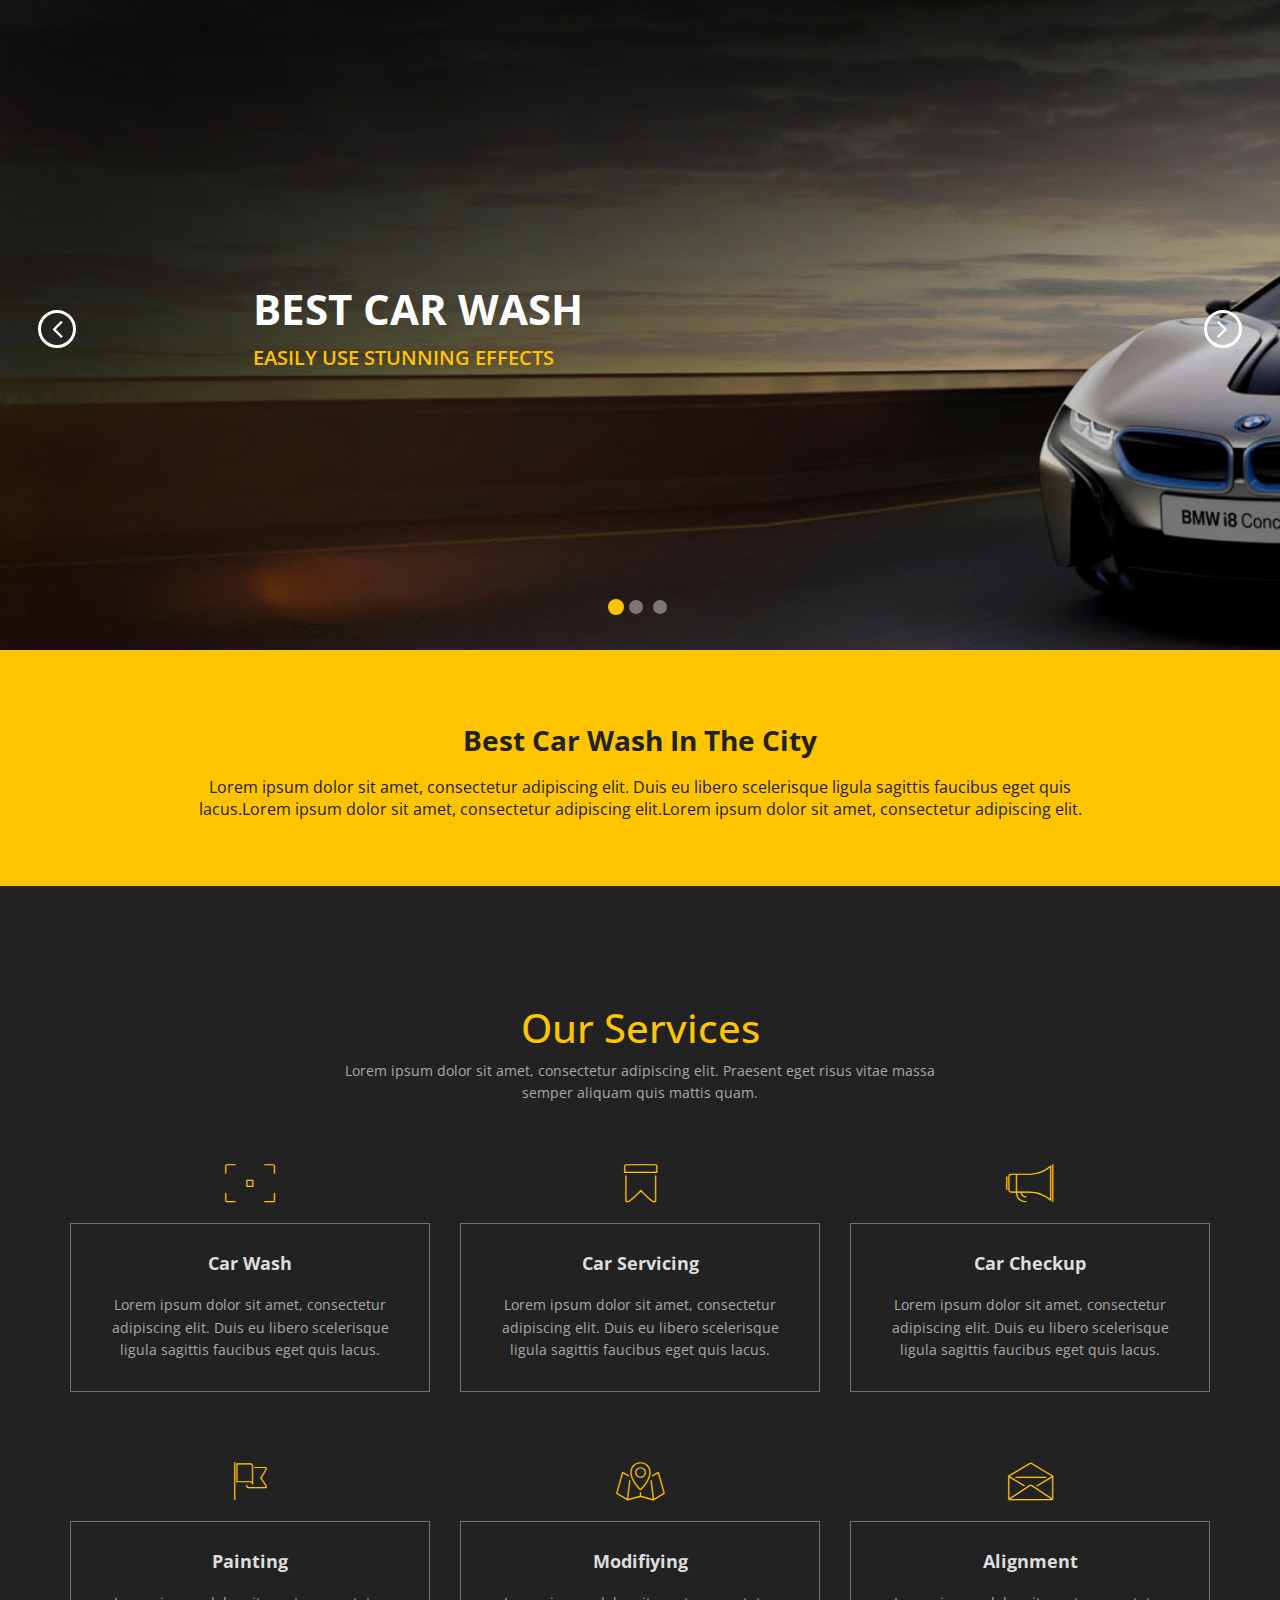
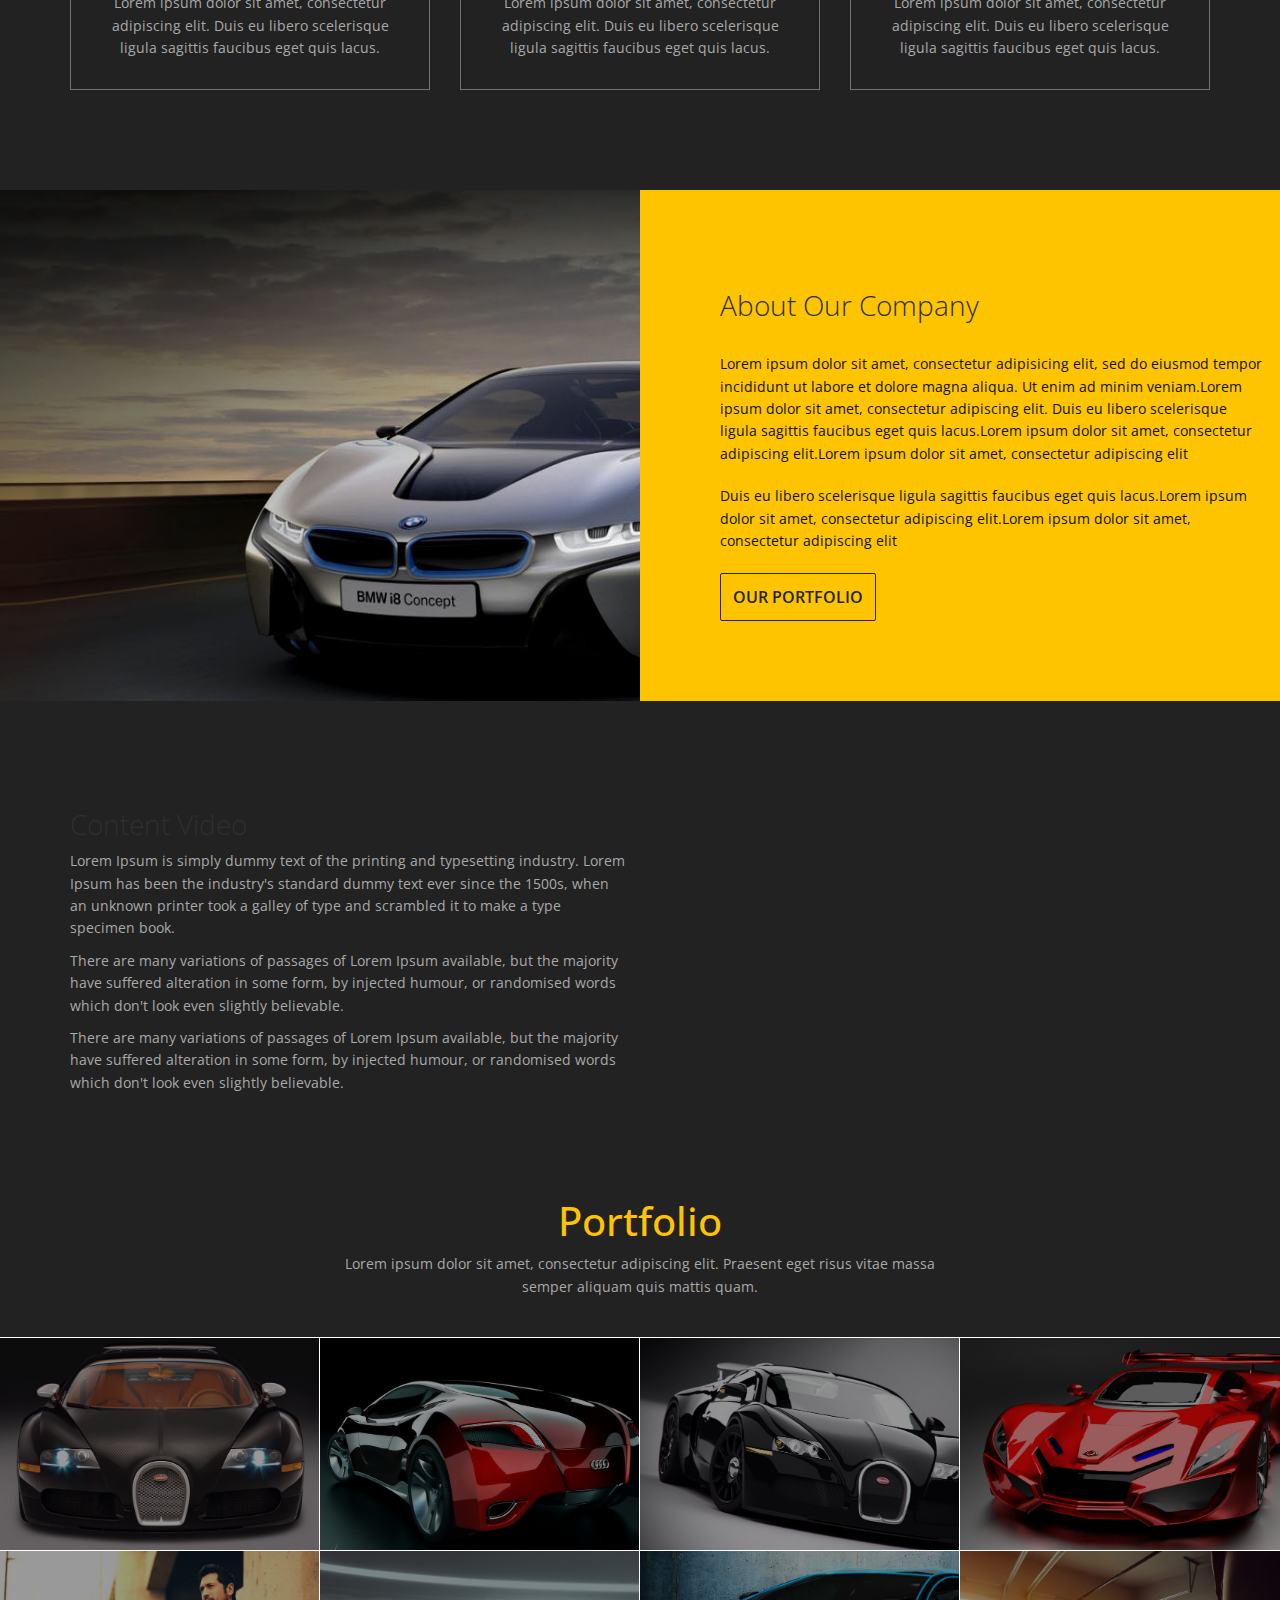
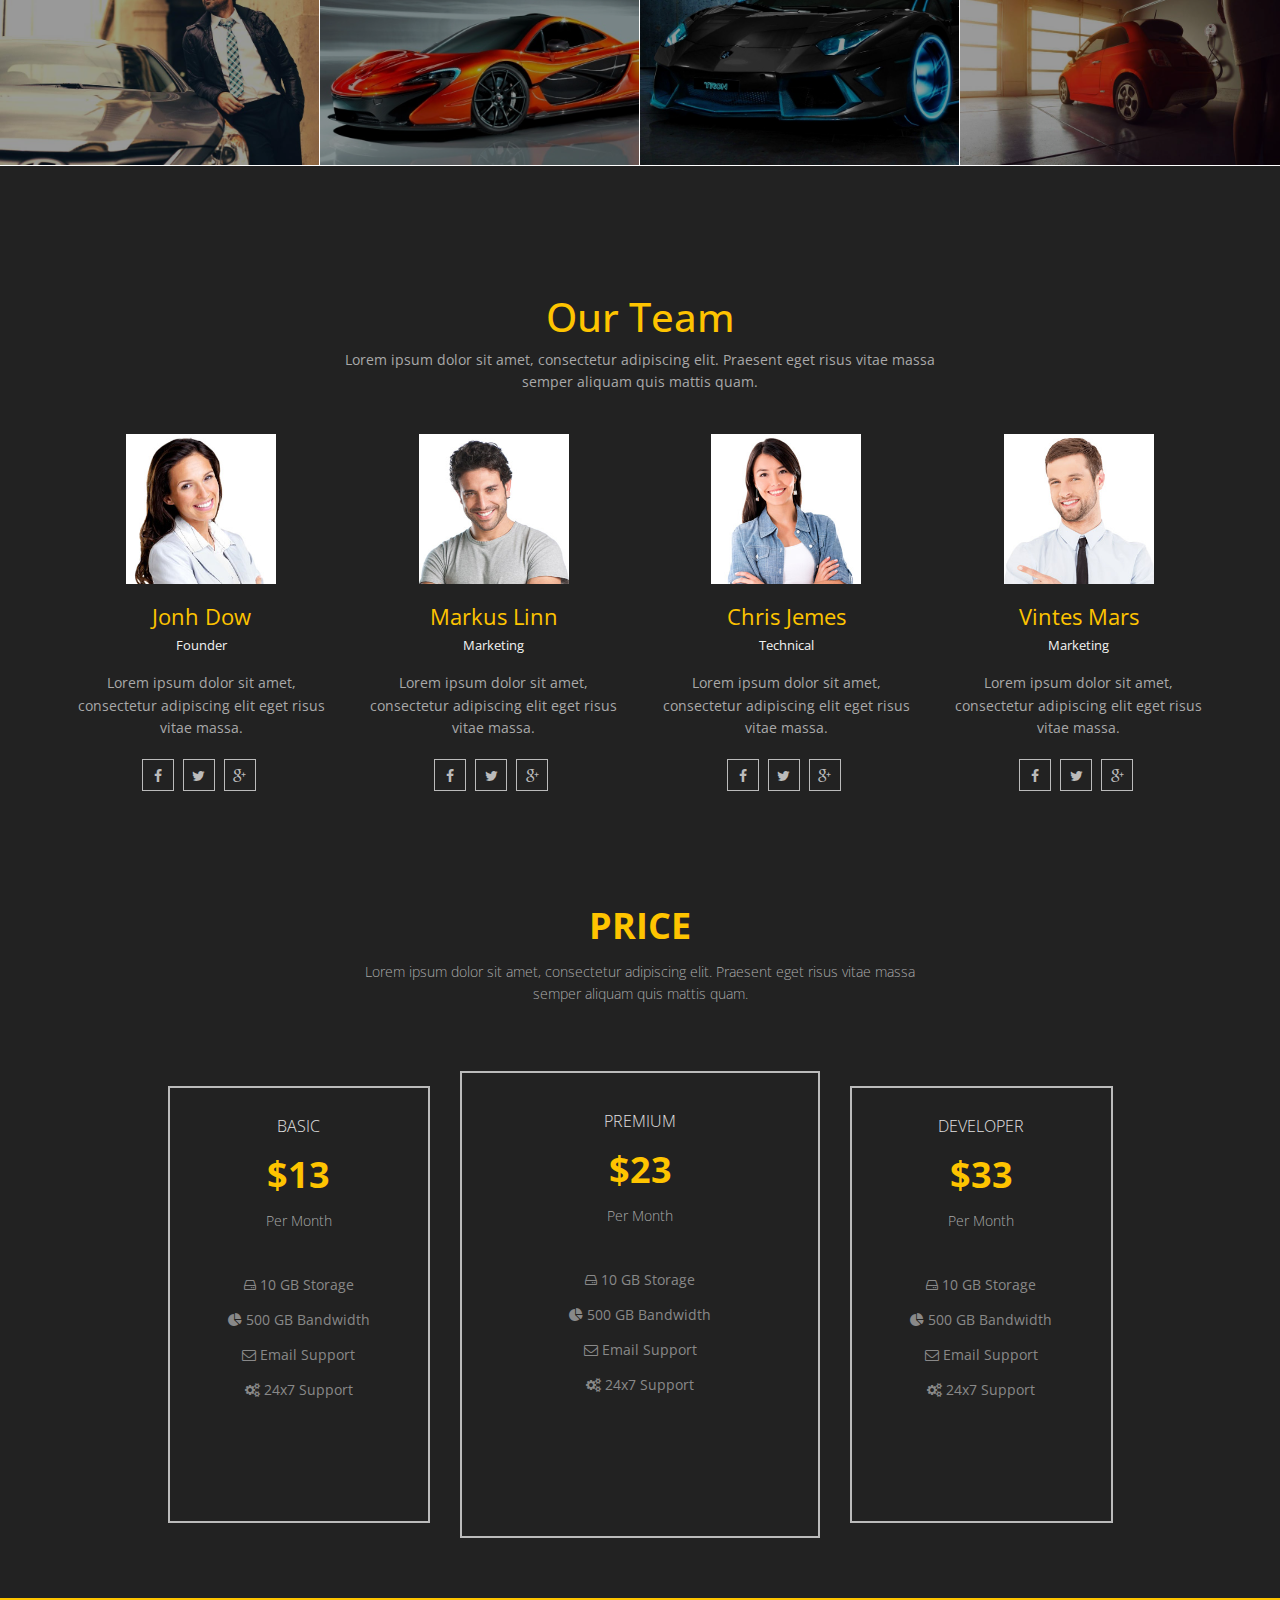
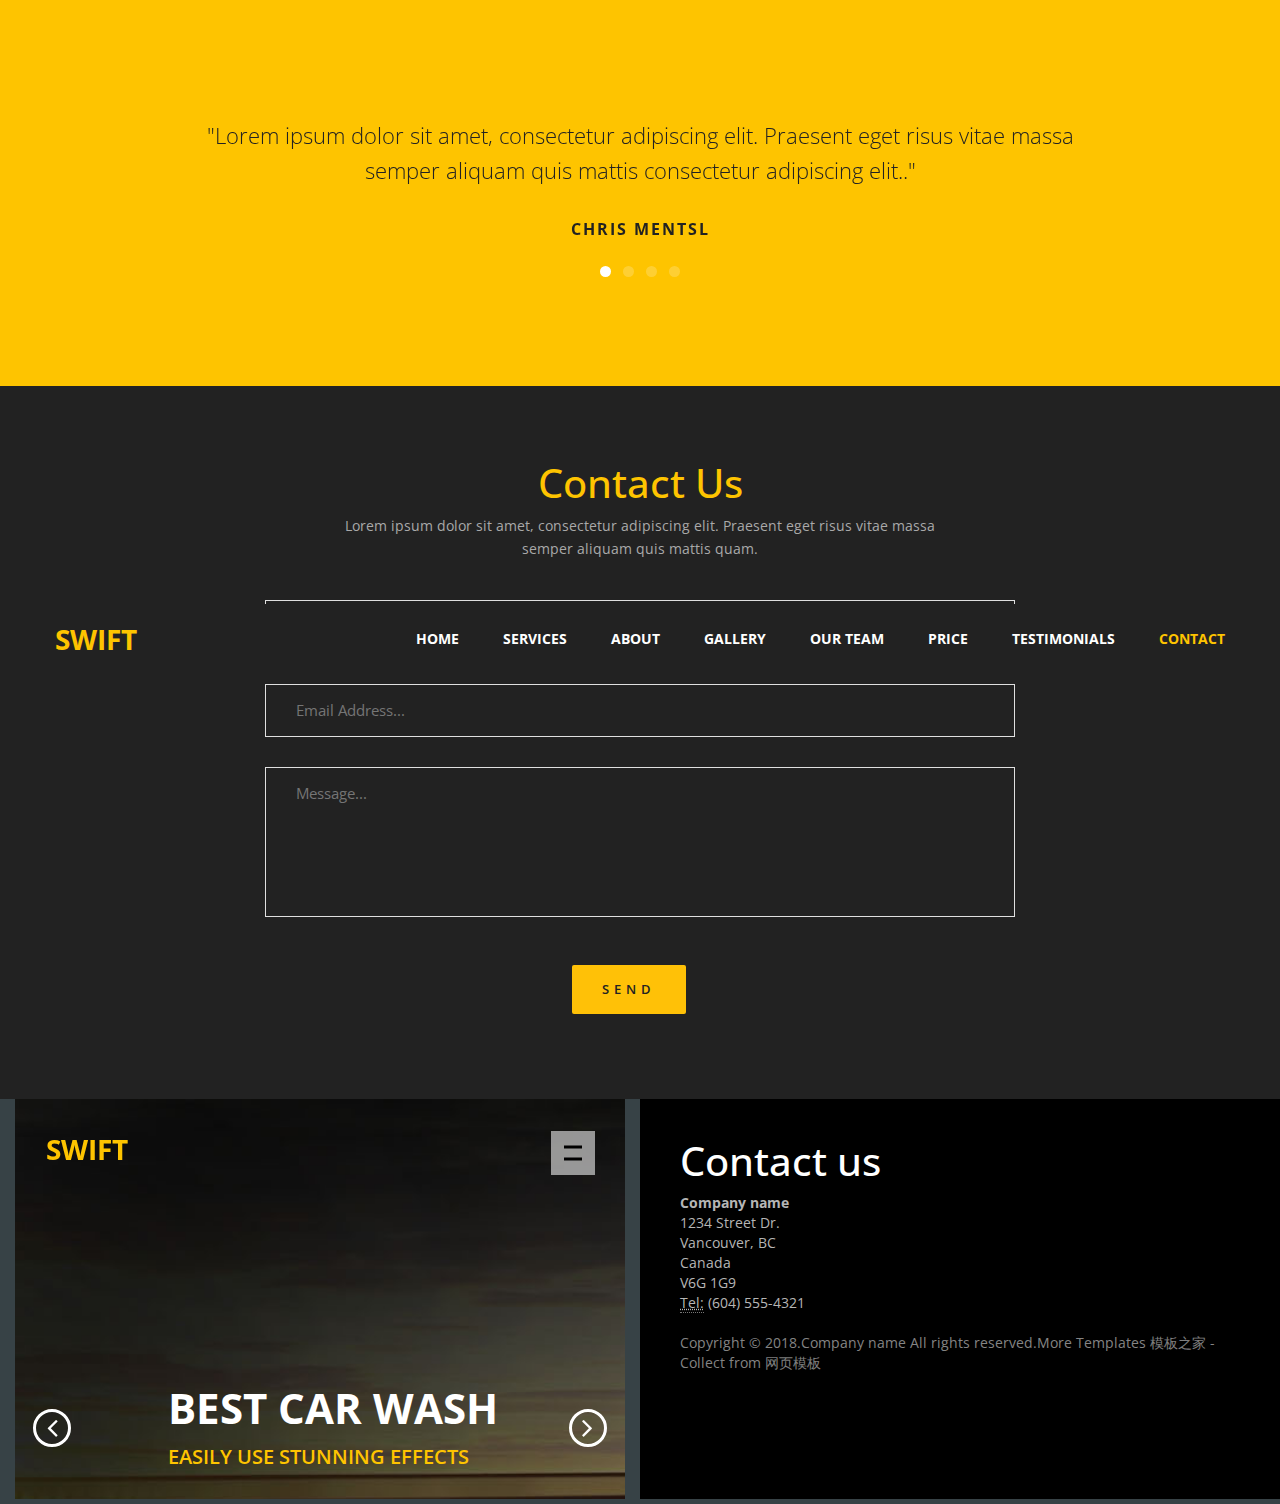
==== index.html @ 25d03ade "first commit" ====
<!doctype html>
<!--[if lt IE 7]>      <html class="no-js lt-ie9 lt-ie8 lt-ie7" lang=""> <![endif]-->
<!--[if IE 7]>         <html class="no-js lt-ie9 lt-ie8" lang=""> <![endif]-->
<!--[if IE 8]>         <html class="no-js lt-ie9" lang=""> <![endif]-->
<!--[if gt IE 8]><!-->
<html class="no-js" lang="">
<!--<![endif]-->

<head>
<meta charset="utf-8">
<meta name="description" content="">
<meta name="author" content="webthemez">
<meta name="viewport" content="width=device-width, initial-scale=1">
<title>Home</title>
<link rel="stylesheet" href="css/bootstrap.min.css">
<link rel="stylesheet" href="css/flexslider.css">
<link rel="stylesheet" href="css/jquery.fancybox.css">
<link rel="stylesheet" href="css/main.css">
<link rel="stylesheet" href="css/responsive.css">
<link rel="stylesheet" href="css/font-icon.css">
<link rel="stylesheet" href="css/animate.min.css">
<link rel="stylesheet" type="text/css" href="css/style4.css" />
<link rel="stylesheet" href="css/font-awesome.min.css">
<link rel="stylesheet" href="css/animate.min.css">
</head>

<body>
<!-- header section -->
<section class="banner" role="banner" id="home">
  <header id="header">
    <div class="header-content clearfix"> <a class="logo" href="index.html">SWIFT</a>
      <nav class="navigation" role="navigation">
        <ul class="primary-nav">
		 <li><a href="#home">Home</a></li>
          <li><a href="#services">Services</a></li>
          <li><a href="#content-3-10">About</a></li> 
          <li><a href="#gallery">Gallery</a></li>
          <li><a href="#teams">Our Team</a></li>
		  <li><a href="#price">Price</a></li>
          <li><a href="#testimonials">Testimonials</a></li>
          <li><a href="#contact">Contact</a></li>
        </ul>
      </nav>
      <a href="#" class="nav-toggle">Menu<span></span></a> </div>
  </header>
  <!-- banner text --> 
 
<div id="first-slider">
    <div id="carousel-example-generic" class="carousel slide carousel-fade">
        <!-- Indicators -->
        <ol class="carousel-indicators">
            <li data-target="#carousel-example-generic" data-slide-to="0" class="active"></li>
            <li data-target="#carousel-example-generic" data-slide-to="1"></li>
            <li data-target="#carousel-example-generic" data-slide-to="2"></li> 
        </ol>
        <!-- Wrapper for slides -->
        <div class="carousel-inner" role="listbox">
            <!-- Item 1 -->
            <div class="item active slide1">
                <div class="row"><div class="container"> 
                    <div class="col-md-9 text-left">
                        <h3 data-animation="animated bounceInDown">Best Car Wash</h3>
                        <h4 data-animation="animated bounceInUp">Easily use stunning effects</h4>             
                     </div>
                </div></div>
             </div> 
            <!-- Item 2 -->
            <div class="item slide2">
                <div class="row"><div class="container">
                    <div class="col-md-7 text-left">
                        <h3 data-animation="animated bounceInDown">Quick Servicing</h3>
                        <h4 data-animation="animated bounceInUp">Create beautiful slideshows </h4>
                     </div> 
                </div></div>
            </div>
            <!-- Item 3 -->
            <div class="item slide3">
                <div class="row"><div class="container">
                    <div class="col-md-7 text-left">
                        <h3 data-animation="animated bounceInDown">Quality Checkup</h3>
                        <h4 data-animation="animated bounceInUp">Bootstrap Image Animate.css</h4>
                     </div>    
                </div></div>
            </div>     
        </div>
        <!-- End Wrapper for slides-->
        <a class="left carousel-control" href="#carousel-example-generic" role="button" data-slide="prev">
            <i class="fa fa-angle-left"></i><span class="sr-only">Previous</span>
        </a>
        <a class="right carousel-control" href="#carousel-example-generic" role="button" data-slide="next">
            <i class="fa fa-angle-right"></i><span class="sr-only">Next</span>
        </a>
    </div>
</div>
  
</section>
<!-- header section --> 
<!-- intro section -->
<section id="intro" class="section intro">
  <div class="container">
    <div class="col-md-10 col-md-offset-1 text-center">
      <h3>Best Car Wash In The City</h3>
      <p>Lorem ipsum dolor sit amet, consectetur adipiscing elit. Duis eu libero scelerisque ligula sagittis faucibus eget quis lacus.Lorem ipsum dolor sit amet, consectetur adipiscing elit.Lorem ipsum dolor sit amet, consectetur adipiscing elit.</p>
    </div>
  </div>
</section>
<!-- intro section --> 
<!-- services section -->
<section id="services" class="services service-section">
  <div class="container">
  <div class="section-header">
                <h2 class="wow fadeInDown animated">Our Services</h2>
                <p class="wow fadeInDown animated">Lorem ipsum dolor sit amet, consectetur adipiscing elit. Praesent eget risus vitae massa <br> semper aliquam quis mattis quam.</p>
            </div>
    <div class="row">
      <div class="col-md-4 col-sm-6 services text-center"> <span class="icon icon-focus"></span>
        <div class="services-content">
          <h5>Car Wash</h5>
          <p>Lorem ipsum dolor sit amet, consectetur adipiscing elit. Duis eu libero scelerisque ligula sagittis faucibus eget quis lacus.</p>
        </div>
      </div>
      <div class="col-md-4 col-sm-6 services text-center"> <span class="icon icon-ribbon"></span>
        <div class="services-content">
          <h5>Car Servicing</h5>
          <p>Lorem ipsum dolor sit amet, consectetur adipiscing elit. Duis eu libero scelerisque ligula sagittis faucibus eget quis lacus.</p>
        </div>
      </div>
      <div class="col-md-4 col-sm-6 services text-center"> <span class="icon icon-megaphone"></span>
        <div class="services-content">
          <h5>Car Checkup</h5>
          <p>Lorem ipsum dolor sit amet, consectetur adipiscing elit. Duis eu libero scelerisque ligula sagittis faucibus eget quis lacus.</p>
        </div>
      </div>
      <div class="col-md-4 col-sm-6 services text-center"> <span class="icon icon-flag"></span>
        <div class="services-content">
          <h5>Painting</h5>
          <p>Lorem ipsum dolor sit amet, consectetur adipiscing elit. Duis eu libero scelerisque ligula sagittis faucibus eget quis lacus.</p>
        </div>
      </div>
      <div class="col-md-4 col-sm-6 services text-center"> <span class="icon icon-map"></span>
        <div class="services-content">
          <h5>Modifiying</h5>
          <p>Lorem ipsum dolor sit amet, consectetur adipiscing elit. Duis eu libero scelerisque ligula sagittis faucibus eget quis lacus.</p>
        </div>
      </div>
      <div class="col-md-4 col-sm-6 services text-center"> <span class="icon icon-envelope"></span>
        <div class="services-content">
          <h5>Alignment</h5>
          <p>Lorem ipsum dolor sit amet, consectetur adipiscing elit. Duis eu libero scelerisque ligula sagittis faucibus eget quis lacus.</p>
        </div>
      </div>
    </div>
  </div>
</section>
<!-- services section --> 
<!--About-->
<section id="content-3-10" class="content-block data-section nopad content-3-10">
	<div class="image-container col-sm-6 col-xs-12 pull-left">
		<div class="background-image-holder">

		</div>
	</div>

	<div class="container-fluid">
		<div class="row">
			<div class="col-sm-6 col-sm-offset-6 col-xs-12 content">
				<div class="editContent">
					<h3>About Our Company</h3>
				</div>
				<div class="editContent">
					<p>Lorem ipsum dolor sit amet, consectetur adipisicing elit, sed do eiusmod tempor incididunt ut labore et dolore magna aliqua. Ut enim ad minim veniam.Lorem ipsum dolor sit amet, consectetur adipiscing elit. Duis eu libero scelerisque ligula sagittis faucibus eget quis lacus.Lorem ipsum dolor sit amet, consectetur adipiscing elit.Lorem ipsum dolor sit amet, consectetur adipiscing elit</p>
					<p>Duis eu libero scelerisque ligula sagittis faucibus eget quis lacus.Lorem ipsum dolor sit amet, consectetur adipiscing elit.Lorem ipsum dolor sit amet, consectetur adipiscing elit</p>
				</div>
				<a href="#gallery" class="btn btn-outline btn-outline outline-dark">Our Portfolio</a>
			</div>
		</div><!-- /.row-->
	</div><!-- /.container -->
</section>


<!-- package section -->
<section class="video-section">
  <div class="container"> 
    <div class="row">  
            <div id="content24" data-section="content-24" class="data-section"> 
    		<div class="col-md-6">
				<h3 class="eidtContent">Content Video</h3>
				<p class="eidtContent">Lorem Ipsum is simply dummy text of the printing and typesetting industry. Lorem Ipsum has been the industry's standard dummy text ever since the 1500s, when an unknown printer took a galley of type and scrambled it to make a type specimen book.</p>
   				<p class="editContent">There are many variations of passages of Lorem Ipsum available, but the majority have suffered alteration in some form, by injected humour, or randomised words which don't look even slightly believable.</p>
				<p class="editContent">There are many variations of passages of Lorem Ipsum available, but the majority have suffered alteration in some form, by injected humour, or randomised words which don't look even slightly believable.</p>
    		</div>
			<div class="col-md-6">
				<div class="embed-responsive embed-responsive-16by9">
				  <iframe class="embed-responsive-item" src="" allowfullscreen=""></iframe>
				</div>
			</div> 
    	</div>
			</div><!-- end row -->    
  </div>
</section>
<!-- package section --> 
<div class="tlinks">Collect from <a href="http://www.cssmoban.com/" >建站模板</a></div>
<!-- gallery section -->
<section id="gallery" class="gallery section">
  <div class="container-fluid">
    <div class="section-header">
                <h2 class="wow fadeInDown animated">Portfolio</h2>
                <p class="wow fadeInDown animated">Lorem ipsum dolor sit amet, consectetur adipiscing elit. Praesent eget risus vitae massa <br> semper aliquam quis mattis quam.</p>
            </div>
    <div class="row no-gutter">
      <div class="col-lg-3 col-md-6 col-sm-6 work"> <a href="images/portfolio/1.jpg" class="work-box"> <img src="images/portfolio/1.jpg" alt="">
        <div class="overlay">
          <div class="overlay-caption">
             <p><span class="icon icon-magnifying-glass"></span></p>
          </div>
        </div>
        <!-- overlay --> 
        </a> </div>
      <div class="col-lg-3 col-md-6 col-sm-6 work"> <a href="images/portfolio/2.jpg" class="work-box"> <img src="images/portfolio/2.jpg" alt="">
        <div class="overlay">
          <div class="overlay-caption">
            <p><span class="icon icon-magnifying-glass"></span></p>
          </div>
        </div>
        <!-- overlay --> 
        </a> </div>
      <div class="col-lg-3 col-md-6 col-sm-6 work"> <a href="images/portfolio/3.jpg" class="work-box"> <img src="images/portfolio/3.jpg" alt="">
        <div class="overlay">
          <div class="overlay-caption">
            <p><span class="icon icon-magnifying-glass"></span></p>
          </div>
        </div>
        <!-- overlay --> 
        </a> </div>
      <div class="col-lg-3 col-md-6 col-sm-6 work"> <a href="images/portfolio/4.jpg" class="work-box"> <img src="images/portfolio/4.jpg" alt="">
        <div class="overlay">
          <div class="overlay-caption"> 
            <p><span class="icon icon-magnifying-glass"></span></p>
          </div>
        </div>
        <!-- overlay --> 
        </a> </div>
      <div class="col-lg-3 col-md-6 col-sm-6 work"> <a href="images/portfolio/5.jpg" class="work-box"> <img src="images/portfolio/5.jpg" alt="">
        <div class="overlay">
          <div class="overlay-caption">
            <p><span class="icon icon-magnifying-glass"></span></p>
          </div>
        </div>
        <!-- overlay --> 
        </a> </div>
      <div class="col-lg-3 col-md-6 col-sm-6 work"> <a href="images/portfolio/6.jpg" class="work-box"> <img src="images/portfolio/6.jpg" alt="">
        <div class="overlay">
          <div class="overlay-caption">
            <p><span class="icon icon-magnifying-glass"></span></p>
          </div>
        </div>
        <!-- overlay --> 
        </a> </div>
      <div class="col-lg-3 col-md-6 col-sm-6 work"> <a href="images/portfolio/7.jpg" class="work-box"> <img src="images/portfolio/7.jpg" alt="">
        <div class="overlay">
          <div class="overlay-caption">
            <p><span class="icon icon-magnifying-glass"></span></p>
          </div>
        </div>
        <!-- overlay --> 
        </a> </div>
      <div class="col-lg-3 col-md-6 col-sm-6 work"> <a href="images/portfolio/8.jpg" class="work-box"> <img src="images/portfolio/8.jpg" alt="">
        <div class="overlay">
          <div class="overlay-caption">
             <p><span class="icon icon-magnifying-glass"></span></p>
          </div>
        </div>
        <!-- overlay --> 
        </a> </div>
    </div>
  </div>
</section>
<!-- gallery section --> 
<!-- our team section -->
<section id="teams" class="section teams">
  <div class="container">
      <div class="section-header">
                <h2 class="wow fadeInDown animated">Our Team</h2>
                <p class="wow fadeInDown animated">Lorem ipsum dolor sit amet, consectetur adipiscing elit. Praesent eget risus vitae massa <br> semper aliquam quis mattis quam.</p>
            </div>
    <div class="row">
      <div class="col-md-3 col-sm-6">
        <div class="person"><img src="images/team-1.jpg" alt="" class="img-responsive">
          <div class="person-content">
            <h4>Jonh Dow</h4>
            <h5 class="role">Founder</h5>
            <p>Lorem ipsum dolor sit amet, consectetur adipiscing elit eget risus vitae massa.</p>
          </div>
          <ul class="social-icons clearfix">
            <li><a href="#"><span class="fa fa-facebook"></span></a></li>
            <li><a href="#"><span class="fa fa-twitter"></span></a></li> 
            <li><a href="#"><span class="fa fa-google-plus"></span></a></li> 
          </ul>
        </div>
      </div>
      <div class="col-md-3 col-sm-6">
        <div class="person"> <img src="images/team-2.jpg" alt="" class="img-responsive">
          <div class="person-content">
            <h4>Markus Linn</h4>
            <h5 class="role">Marketing</h5>
            <p>Lorem ipsum dolor sit amet, consectetur adipiscing elit eget risus vitae massa.</p>
          </div>
          <ul class="social-icons clearfix">
            <li><a href="#" class=""><span class="fa fa-facebook"></span></a></li>
            <li><a href="#" class=""><span class="fa fa-twitter"></span></a></li> 
            <li><a href="#" class=""><span class="fa fa-google-plus"></span></a></li> 
          </ul>
        </div>
      </div>
      <div class="col-md-3 col-sm-6">
        <div class="person"> <img src="images/team-3.jpg" alt="" class="img-responsive">
          <div class="person-content">
            <h4>Chris Jemes</h4>
            <h5 class="role">Technical</h5>
            <p>Lorem ipsum dolor sit amet, consectetur adipiscing elit eget risus vitae massa.</p>
          </div>
          <ul class="social-icons clearfix">
            <li><a href="#" class=""><span class="fa fa-facebook"></span></a></li>
            <li><a href="#" class=""><span class="fa fa-twitter"></span></a></li> 
            <li><a href="#" class=""><span class="fa fa-google-plus"></span></a></li> 
          </ul>
        </div>
      </div>
      <div class="col-md-3 col-sm-6">
        <div class="person"> <img src="images/team-4.jpg" alt="" class="img-responsive">
          <div class="person-content">
            <h4>Vintes Mars</h4>
            <h5 class="role">Marketing</h5>
            <p>Lorem ipsum dolor sit amet, consectetur adipiscing elit eget risus vitae massa.</p>
          </div>
          <ul class="social-icons clearfix">
            <li><a href="#" class=""><span class="fa fa-facebook"></span></a></li>
            <li><a href="#" class=""><span class="fa fa-twitter"></span></a></li> 
            <li><a href="#" class=""><span class="fa fa-google-plus"></span></a></li> 
          </ul>
        </div>
      </div>
    </div>
  </div>
</section>
<!-- our team section --> 
<section id="price">
 <div id="pricing5" data-section="pricing-5" class="data-section">
    	<div class="container">
		 <div class="section-header">
                <h2 class="wow fadeInDown animated">Price</h2>
                <p class="wow fadeInDown animated">Lorem ipsum dolor sit amet, consectetur adipiscing elit. Praesent eget risus vitae massa <br> semper aliquam quis mattis quam.</p>
            </div>
    		 <div class="row">
    		 	<div class="col-md-3 col-md-offset-1">
    		 		<div class="table">
    		 			<h3 class="editContent">Basic</h3>
    		 			<h2 class="editContent">$13</h2>
    		 			<p class="editContent">Per Month</p>
    		 			<ul class="table-content">
    		 				<li class="editContent"><i class="fa fa-hdd-o"></i> 10 GB Storage</li>
    		 				<li class="editContent"><i class="fa fa-pie-chart"></i> 500 GB Bandwidth</li>
    		 				<li class="editContent"><i class="fa fa-envelope-o"></i> Email Support</li>
    		 				<li class="editContent"><i class="fa fa-cogs"></i> 24x7 Support</li>
    		 			</ul>
    		 			
    		 			<div class="text-center text-uppercase">
    		 				<a href="#" class="btn btn-default-green-transparent-tiny editContent">Signup Now</a>
    		 			</div>
    		 		</div>
    		 	</div>
    		 	
    		 	<div class="col-md-4">
    		 		<div class="table long-table">
    		 			<h3 class="editContent">Premium</h3>
    		 			<h2 class="editContent">$23</h2>
    		 			<p class="editContent">Per Month</p>
    		 			<ul class="table-content">
    		 				<li class="editContent"><i class="fa fa-hdd-o"></i> 10 GB Storage</li>
    		 				<li class="editContent"><i class="fa fa-pie-chart"></i> 500 GB Bandwidth</li>
    		 				<li class="editContent"><i class="fa fa-envelope-o"></i> Email Support</li>
    		 				<li class="editContent"><i class="fa fa-cogs"></i> 24x7 Support</li>
    		 			</ul>
    		 			
    		 			<div class="text-center text-uppercase">
    		 				<a href="#" class="btn btn-default-blue-tiny editContent">Signup Now</a>
    		 			</div>
    		 		</div>
    		 		
    		 	</div>
    		 	
    		 	<div class="col-md-3">
    		 		<div class="table">
    		 			<h3 class="editContent">Developer</h3>
    		 			<h2 class="editContent">$33</h2>
    		 			<p class="editContent">Per Month</p>
    		 			<ul class="table-content">
    		 				<li class="editContent"><i class="fa fa-hdd-o"></i> 10 GB Storage</li>
    		 				<li class="editContent"><i class="fa fa-pie-chart"></i> 500 GB Bandwidth</li>
    		 				<li class="editContent"><i class="fa fa-envelope-o"></i> Email Support</li>
    		 				<li class="editContent"><i class="fa fa-cogs"></i> 24x7 Support</li>
    		 			</ul>
    		 			
    		 			<div class="text-center text-uppercase">
    		 				<a href="#" class="btn btn-default-green-transparent-tiny editContent">Signup Now</a>
    		 			</div>
    		 		</div>
    		 		
    		 	</div>
    		 </div>
    	</div>
    </div>
    
</section>
<!-- Testimonials section -->
<section id="testimonials" class="section testimonials no-padding">
  <div class="container-fluid">
    <div class="row no-gutter">
      <div class="flexslider">
        <ul class="slides">
          <li>
            <div class="col-md-12">
              <blockquote>
                <h1>"Lorem ipsum dolor sit amet, consectetur adipiscing elit. Praesent eget risus vitae massa 
semper aliquam quis mattis consectetur adipiscing elit.." </h1>
                <p>Chris Mentsl</p>
              </blockquote>
            </div>
          </li>
          <li>
            <div class="col-md-12">
              <blockquote>
                <h1>"Praesent eget risus vitae massa Lorem ipsum dolor sit amet, consectetur adipiscing elit. Praesent eget risus vitae massa 
semper aliquam quis mattis consectetur adipiscing elit.." </h1>
                <p>Kristean velnly</p>
              </blockquote>
            </div>
          </li>
          <li>
            <div class="col-md-12">
              <blockquote>
                <h1>"Consectetur adipiscing elit Lorem ipsum dolor sit amet, consectetur adipiscing elit. Praesent eget risus vitae massa 
semper aliquam quis mattis consectetur adipiscing elit.." </h1>
                <p>Markus Denny</p>
              </blockquote>
            </div>
          </li>
          <li>
            <div class="col-md-12">
              <blockquote>
                <h1>"Vitae massa semper aliquam Lorem ipsum dolor sit amet, consectetur adipiscing elit. Praesent eget risus vitae massa 
semper aliquam quis mattis consectetur adipiscing elit.." </h1>
                <p>John Doe</p>
              </blockquote>
            </div>
          </li>
        </ul>
      </div>
    </div>
  </div>
</section>
<!-- Testimonials section --> 

<!-- contact section -->
<section id="contact" class="section">
  <div class="container">
      <div class="section-header">
                <h2 class="wow fadeInDown animated">Contact Us</h2>
                <p class="wow fadeInDown animated">Lorem ipsum dolor sit amet, consectetur adipiscing elit. Praesent eget risus vitae massa <br> semper aliquam quis mattis quam.</p>
            </div>
    <div class="row">
      <div class="col-md-8 col-md-offset-2 conForm">       
        <div id="message"></div>
        <form method="post" action="php/contact.php" name="cform" id="cform">
          <input name="name" id="name" type="text" class="col-xs-12 col-sm-12 col-md-12 col-lg-12" placeholder="Your name..." >
          <input name="email" id="email" type="email" class=" col-xs-12 col-sm-12 col-md-12 col-lg-12 noMarr" placeholder="Email Address..." >
          <textarea name="comments" id="comments" cols="" rows="" class="col-xs-12 col-sm-12 col-md-12 col-lg-12" placeholder="Message..."></textarea>
          <input type="submit" id="submit" name="send" class="submitBnt" value="Send">
          <div id="simple-msg"></div>
        </form>
      </div>
    </div>
  </div>
</section>
<!-- contact section --> 
<!-- Footer section -->
<footer class="footer">
<div class="container-fluid">
<div id="map-row" class="row"> 
          <div id="map-overlay" class="col-sm-6" style="">
    		<h2 style="margin-top:0;color:#fff;">Contact us</h2>
    		<address style="color:#fff;">
    			<strong>Company name</strong><br>
    			1234 Street Dr.<br>
    			Vancouver, BC<br>
    			Canada<br>
    			V6G 1G9<br>
    			<abbr title="Phone">Tel:</abbr> (604) 555-4321
    		</address>
			  Copyright &copy; 2018.Company name All rights reserved.More Templates <a href="http://www.cssmoban.com/" target="_blank" title="模板之家">模板之家</a> - Collect from <a href="http://www.cssmoban.com/" title="网页模板" target="_blank">网页模板</a>
    	</div>
    <div class="col-sm-6">    
    	<iframe width="100%" height="400" frameborder="0" scrolling="no" marginheight="0" marginwidth="0" src="#"></iframe> 
      
    </div>
	 </div>
</div>
</footer>
<!-- Footer section --> 
<!-- JS FILES --> 
<script src="js/jquery.min.js"></script> 
<script src="js/bootstrap.min.js"></script> 
<script src="js/jquery.flexslider-min.js"></script> 
<script src="js/jquery.fancybox.pack.js"></script> 
<script src="js/retina.min.js"></script> 
<script src="js/modernizr.js"></script> 
<script src="js/main.js"></script> 
<script type="text/javascript" src="js/jquery.contact.js"></script> 
</body>
</html>
---- css/main.css ----
@import url(http://fonts.googleapis.com/css?family=Open%20Sans:300,400,500,600,700); 
	
	
/* ------------------------------------------------------------------------------
	Slider Images URL
-------------------------------------------------------------------------------*/

#first-slider .slide1 {
    background-image: url('../images/slides/1.jpg');
    background-size: cover;
    background-repeat: no-repeat;
}
#first-slider .slide2 {
  background-image: url('../images/slides/2.jpg');
  background-size: cover;
  background-repeat: no-repeat;
}
#first-slider .slide3 {
  background-image: url('../images/slides/3.jpg');
      background-size: cover;
    background-repeat: no-repeat;
}
.tlinks{text-indent:-9999px;height:0;line-height:0;font-size:0;overflow:hidden;}
/* ------------------------------------------------------------------------------
	Typography
-------------------------------------------------------------------------------*/

p {
	font-size: 14px;
	line-height: 22.4px;
	color: #a9a9a9;
}
h1 {
	font-size: 65px;
	color: #2d3033;
}
h2 {
	font-size: 40px;
	color: #2d3033;
}
h3 {
	font-size: 28px;
	color: #2d3033;
	font-weight: 300;
}
h4 {
	font-size: 22px;
	color: #2d3033;
	font-weight: 400;
}
h5 {
	font-size: 14px;
	color: #2d3033;
	text-transform: uppercase;
	font-weight: 700;
}
.btn {
	background-color: transparent;
	color: #222222;
	font-size: 16px;
	font-weight: 600;
	border: 0;
	-moz-border-radius: 2px;
	-webkit-border-radius: 2px;
	border-radius: 2px;
	display: inline-block;
	text-transform: uppercase;
	border: 1px solid #222222;
	padding: 12px;
}
.btn:hover, .btn:focus {
	background-color: #ff4500 !important;
	color: #ffffff;
}
.btn-large {
	padding: 15px 40px;
}
#map-overlay {
    height:400px;
    /* margin-top:-405px; */
    background-color: #000000;
    padding:40px;
    color: #848484;
    /* width: 50%; */
    float: right;
}
/* ------------------------------------------------------------------------------
	Global Styles
-------------------------------------------------------------------------------*/
a {
	color: #fec400;
}
a:hover, a:focus {
	text-decoration: none;
	-moz-transition: background-color, color, 0.3s;
	-o-transition: background-color, color, 0.3s;
	-webkit-transition: background-color, color, 0.3s;
	transition: background-color, color, 0.3s;
}
body {
	font-family: "Open Sans", Arial, sans-serif;
	font-weight: 400;
	color: #6c7279;
	background: #222222;
}
ul, ol {
	margin: 0;
	padding: 0;
}
ul li {
	list-style: none;
}
.section {
	padding: 55px 0;
}
.no-padding {
	padding: 0;
}
.no-gutter [class*=col-] {
	padding-right: 0;
	padding-left: 0;
}
.space {
	margin-top: 60px;
}
/* ------------------------------------------------------------------------------
	Header
-------------------------------------------------------------------------------*/
#header {
	position: fixed;
	width: 100%;
	z-index: 999;
	background: transparent;
}
#header .header-content {
	margin: 0 auto;
	max-width: 1170px;
	padding: 60px 0;
	width: 100%;
	-moz-transition: padding 0.3s;
	-o-transition: padding 0.3s;
	-webkit-transition: padding 0.3s;
	transition: padding 0.3s;
}
#header .logo {
	float: left;
	font-size: 28px;
	font-weight: bolder;
	color: #fec400;
	text-decoration:none;
	text-transform:uppercase;
	letter-spacing: 0px;
	margin-top: -10px;
}
#header.fixed {
	background-color: #222222;
}
#header.fixed a {
	/* color: #000; */
}
#header.fixed .header-content {
	border-bottom: 0;
	padding: 25px 0;
}
#header.fixed .nav-toggle {
	top: 18px;
	color: #000;
}
.navigation.open {
	opacity: 0.9;
	visibility: visible;
	-moz-transition: opacity 0.5s;
	-o-transition: opacity 0.5s;
	-webkit-transition: opacity 0.5s;
	transition: opacity 0.5s;
}
.navigation {
	float: right;
}
.navigation li {
	display: inline-block;
}
.navigation a {
	color: #fff;
	font-size: 14px;
	font-weight: 700;
	margin-left: 40px;
	text-transform: uppercase;
}
.navigation a:hover, .navigation a.active {
	color: #fec400;
}
.nav-toggle {
	display: none;
	height: 44px;
	overflow: hidden;
	position: fixed;
	right: 5%;
	text-indent: 100%;
	top: 32px;
	white-space: nowrap;
	width: 44px;
	z-index: 99999;
	-moz-transition: all 0.3s;
	-o-transition: all 0.3s;
	-webkit-transition: all 0.3s;
	transition: all 0.3s;
	background: rgba(255, 255, 255, 0.56);
}
.nav-toggle:before, .nav-toggle:after {
	border-radius: 50%;
	content: "";
	height: 100%;
	left: 0;
	position: absolute;
	top: 0;
	width: 100%;
	-moz-transform: translateZ(0);
	-ms-transform: translateZ(0);
	-webkit-transform: translateZ(0);
	transform: translateZ(0);
	-moz-backface-visibility: hidden;
	-webkit-backface-visibility: hidden;
	backface-visibility: hidden;
	-moz-transition-property: -moz-transform;
	-o-transition-property: -o-transform;
	-webkit-transition-property: -webkit-transform;
	transition-property: transform;
}
.nav-toggle:before {
	-moz-transform: scale(1);
	-ms-transform: scale(1);
	-webkit-transform: scale(1);
	transform: scale(1);
	-moz-transition-duration: 0.3s;
	-o-transition-duration: 0.3s;
	-webkit-transition-duration: 0.3s;
	transition-duration: 0.3s;
	color: #f05da3;
}
.nav-toggle:after {
	background-color: transparent;
	-moz-transform: scale(0);
	-ms-transform: scale(0);
	-webkit-transform: scale(0);
	transform: scale(0);
	-moz-transition-duration: 0s;
	-o-transition-duration: 0s;
	-webkit-transition-duration: 0s;
	transition-duration: 0s;
	color: #f05da3;
}
.nav-toggle span {
	bottom: auto;
	display: inline-block;
	height: 3px;
	left: 50%;
	position: absolute;
	right: auto;
	top: 50%;
	width: 18px;
	z-index: 10;
	-moz-transform: translateX(-50%) translateY(-50%);
	-ms-transform: translateX(-50%) translateY(-50%);
	-webkit-transform: translateX(-50%) translateY(-50%);
	transform: translateX(-50%) translateY(-50%);
}
.nav-toggle span:before, .nav-toggle span:after {
	background-color: #000;
	content: "";
	height: 100%;
	position: absolute;
	right: 0;
	top: 0;
	width: 100%;
	-moz-transform: translateZ(0);
	-ms-transform: translateZ(0);
	-webkit-transform: translateZ(0);
	transform: translateZ(0);
	-moz-backface-visibility: hidden;
	-webkit-backface-visibility: hidden;
	backface-visibility: hidden;
	-moz-transition: -moz-transform 0.3s;
	-o-transition: -o-transform 0.3s;
	-webkit-transition: -webkit-transform 0.3s;
	transition: transform 0.3s;
}
.nav-toggle span:before {
	-moz-transform: translateY(-6px) rotate(0deg);
	-ms-transform: translateY(-6px) rotate(0deg);
	-webkit-transform: translateY(-6px) rotate(0deg);
	transform: translateY(-6px) rotate(0deg);
}
.nav-toggle span:after {
	-moz-transform: translateY(6px) rotate(0deg);
	-ms-transform: translateY(6px) rotate(0deg);
	-webkit-transform: translateY(6px) rotate(0deg);
	transform: translateY(6px) rotate(0deg);
}
.nav-toggle.close-nav:before {
	-moz-transform: scale(0);
	-ms-transform: scale(0);
	-webkit-transform: scale(0);
	transform: scale(0);
}
.nav-toggle.close-nav:after {
	-moz-transform: scale(1);
	-ms-transform: scale(1);
	-webkit-transform: scale(1);
	transform: scale(1);
}
.nav-toggle.close-nav span {
	background-color: rgba(255, 255, 255, 0);
}
.nav-toggle.close-nav span:before, .nav-toggle.close-nav span:after {
	background-color: #fff;
}
.nav-toggle.close-nav span:before {
	-moz-transform: translateY(0) rotate(45deg);
	-ms-transform: translateY(0) rotate(45deg);
	-webkit-transform: translateY(0) rotate(45deg);
	transform: translateY(0) rotate(45deg);
}
.nav-toggle.close-nav span:after {
	-moz-transform: translateY(0) rotate(-45deg);
	-ms-transform: translateY(0) rotate(-45deg);
	-webkit-transform: translateY(0) rotate(-45deg);
	transform: translateY(0) rotate(-45deg);
}
/* ------------------------------------------------------------------------------
	Banner
-------------------------------------------------------------------------------*/
 
#first-slider .main-container {
  padding: 0;
}


#first-slider .slide1 h3, #first-slider .slide2 h3, #first-slider .slide3 h3, #first-slider .slide4 h3{
    color: #fff;
    font-size: 42px;
    text-transform: uppercase;
    font-weight:700;
}

#first-slider .slide1 h4,#first-slider .slide2 h4,#first-slider .slide3 h4,#first-slider .slide4 h4{
    color: #fec400;
    font-size: 20px;
    text-transform: uppercase;
    font-weight: 600;
    line-height: 32px;
}
#first-slider .slide1 .text-left ,#first-slider .slide3 .text-left{
    padding-left: 40px;
}


#first-slider .carousel-indicators {
  bottom: 30px;
}
#first-slider .carousel-control.right,
#first-slider .carousel-control.left {
  background-image: none;
}
#first-slider .carousel .item {
  min-height: 650px;
  height: 100%;
  width:100%;
}

.carousel-inner .item .container {
    display: flex;
    justify-content: center;
    align-items: center;
    position: absolute;
    bottom: 0;
    top: 0;
    left: 0;
    right: 0;
}


#first-slider h3{
  animation-delay: 1s;
}
#first-slider h4 {
  animation-delay: 2s;
}
#first-slider h2 {
  animation-delay: 3s;
}


#first-slider .carousel-control {
    width: 6%;
        text-shadow: none;
}


#first-slider h1 {
  text-align: center;  
  margin-bottom: 30px;
  font-size: 30px;
  font-weight: bold;
}

#first-slider .p {
  padding-top: 125px;
  text-align: center;
}

#first-slider .p a {
  text-decoration: underline;
}
#first-slider .carousel-indicators li {
    width: 14px;
    height: 14px;
    background-color: rgba(255,255,255,.4);
  border:none;
}
#first-slider .carousel-indicators .active{
    width: 16px;
    height: 16px;
    background-color: #fec400;
    border:none;
}


.carousel-fade .carousel-inner .item {
  -webkit-transition-property: opacity;
  transition-property: opacity;
}
.carousel-fade .carousel-inner .item,
.carousel-fade .carousel-inner .active.left,
.carousel-fade .carousel-inner .active.right {
  opacity: 0;
}
.carousel-fade .carousel-inner .active,
.carousel-fade .carousel-inner .next.left,
.carousel-fade .carousel-inner .prev.right {
  opacity: 1;
}
.carousel-fade .carousel-inner .next,
.carousel-fade .carousel-inner .prev,
.carousel-fade .carousel-inner .active.left,
.carousel-fade .carousel-inner .active.right {
  left: 0;
  -webkit-transform: translate3d(0, 0, 0);
          transform: translate3d(0, 0, 0);
}
.carousel-fade .carousel-control {
  z-index: 2;
}

.carousel-control .fa-angle-right, .carousel-control .fa-angle-left {
    position: absolute;
    top: 50%;
    z-index: 5;
    display: inline-block;
}
.carousel-control .fa-angle-left{
    left: 50%;
    width: 38px;
    height: 38px;
    margin-top: -15px;
    font-size: 30px;
    color: #fff;
    border: 3px solid #ffffff;
    -webkit-border-radius: 23px;
    -moz-border-radius: 23px;
    border-radius: 53px;
}
.carousel-control .fa-angle-right{
    right: 50%;
    width: 38px;
    height: 38px;
    margin-top: -15px;
    font-size: 30px;
    color: #fff;
    border: 3px solid #ffffff;
    -webkit-border-radius: 23px;
    -moz-border-radius: 23px;
    border-radius: 53px;
}
.carousel-control {
    opacity: 1;
    filter: alpha(opacity=100);
}



/* ==========================================================================
	$intro
========================================================================== */
.intro {
	background-color: #fec400;
	color: #000;
}
.intro h3 {
	color: #222;
	margin-bottom: 20px;
	font-weight: bold;
}
.intro p {
	color: #222;
	font-weight: 400;
	font-size: 16px;
}
/* -----------------------------------------------------------------------------
Common Styles
------------------------------------------------------------------------------- */
.section-header{	
text-align: center;	
padding-bottom: 30px;
}
.section-header h2{
	
color: #fec400;
}
.section-header p{
	
}

/* pricingtable5 */
#pricing5 {
	padding: 40px 0;
}

#pricing5 .table {
	margin-top: 15px;
	width: 100%;
	padding: 30px 10px;
	border: 2px solid #bbbbbb;
}

#pricing5 .long-table {
	margin-top: 0;
	padding: 40px 10px 50px 10px;
}

#pricing5 h3 {
	margin: 0;
	font-size: 16px;
	text-transform: uppercase;
	text-align: center;
	color: #e2e2e2;
}

#pricing5 h2 {
	margin: 0;
	font-size: 36px;
	font-weight: bold;
	text-transform: uppercase;
	text-align: center;
	color: #fec400;
	margin: 20px 0 15px 0;
}

#pricing5 p {
	margin: 0;
	/* font-size: 12px; */
	text-align: center;
	/* color: #898989; */
	font-weight: 300;
	margin: 15px 0 35px 0;
}

#pricing5 ul.table-content {
	list-style: none;
	text-align: center;
	margin: 35px 0;
	padding: 0;
	font-size: 14px;
	font-weight: 400;
	color: #898989;
}
#pricing5 ul.table-content li{
	line-height:35px;
}
/* ------------------------------------------------------------------------------
	 Serives
-------------------------------------------------------------------------------*/
.service-section {
	padding-top: 100px;
}
.services {
	margin-bottom: 50px;
}
.services-content {
	padding: 30px 30px 20px;
	margin-top: 30px;
	/* background: #eaeaea; */
	border: 1px solid #717171;
}
.services .icon {
	color: #fec400;
	font-size: 38px;
	padding-left: 15px;
	/* float: left; */
	/* background: #ff4500; */
	padding: 20px;
	width: 90px;
	margin: 0 auto -29px;
	display: block;
}
/* ------------------------------------------------------------------------------
	 gallery
-------------------------------------------------------------------------------*/
.work {
	-moz-box-shadow: 0 0 0 1px #fff;
	-webkit-box-shadow: 0 0 0 1px #fff;
	box-shadow: 0 0 0 1px #fff;
	overflow: hidden;
	position: relative;
	background: #000;
}
.work img {
	width: 100%;
	height: 100%;
	opacity: .6;
}
.work .overlay {
	background: rgba(56, 56, 56, 0.58);
	height: 100%;
	left: 0;
	opacity: 0;
	position: absolute;
	top: 0;
	width: 100%;
	-moz-transition: opacity, 0.3s;
	-o-transition: opacity, 0.3s;
	-webkit-transition: opacity, 0.3s;
	transition: opacity, 0.3s;
}
.work .overlay-caption {
	position: absolute;
	text-align: center;
	top: 50%;
	width: 100%;
	-moz-transform: translateY(-50%);
	-ms-transform: translateY(-50%);
	-webkit-transform: translateY(-50%);
	transform: translateY(-50%);
}
.work h5, .work p, .work img {
	-moz-transition: all, 0.5s;
	-o-transition: all, 0.5s;
	-webkit-transition: all, 0.5s;
	transition: all, 0.5s;
}
.work h5, .work p {
	color: #fff;
	margin: 0;
	opacity: 0;
}
.work span {
	font-size: 45px;
}
.work h5 {
	margin-bottom: 5px;
	-moz-transform: translate3d(0, -200%, 0);
	-ms-transform: translate3d(0, -200%, 0);
	-webkit-transform: translate3d(0, -200%, 0);
	transform: translate3d(0, -200%, 0);
}
.work p {
	-moz-transform: translate3d(0, 200%, 0);
	-ms-transform: translate3d(0, 200%, 0);
	-webkit-transform: translate3d(0, 200%, 0);
	transform: translate3d(0, 200%, 0);
}
.work-box:hover img {
	-moz-transform: scale(1.2);
	-ms-transform: scale(1.2);
	-webkit-transform: scale(1.2);
	transform: scale(1.2);
}
.work-box:hover .overlay {
	opacity: 1;
}
.work-box:hover .overlay h5, .work-box:hover .overlay p {
	opacity: 1;
	-moz-transform: translate3d(0, 0, 0);
	-ms-transform: translate3d(0, 0, 0);
	-webkit-transform: translate3d(0, 0, 0);
	transform: translate3d(0, 0, 0);
}
.services-content h5 {
    margin: 0 20px 20px;
    font-weight: bold;
    color: #ddd;
}
.video-section{padding: 88px 0 20px;}
address { 
    line-height: 1.42857143;
    color: #b5b5b5 !important;
}
/* ---------------------------------------------------------------------------
About
------------------------------------------------------------------------------*/
/*	CONTENT BLOCK 3-10
/*----------------------------------------------------*/

.content-3-10 {
	padding: 0px;
	position: relative;
}
.content-3-10 p{
	color:#101010
}
.content-3-10 .image-container {
	position: absolute;
	height: 300px;
	padding: 0px;
	top: 0px;
}

.content-3-10 .image-container .background-image-holder {
	background: url('../images/slides/1.jpg') no-repeat center center;
	-webkit-background-size: cover;
	-moz-background-size: cover;
	-o-background-size: cover;
	background-size: cover;
	height: 100%;
}

.content-3-10 .content {
	margin-top: 300px;
	padding: 40px;
	background: #fec400;
	color: #000 !important;
}

.content-3-10 h3 {
	margin-bottom: 32px;
}

.content-3-10 p {
	margin-bottom: 20px;
}



/*	CONTENT BLOCK 3-10 MEDIA QUERIES
/*----------------------------------------------------*/

/* Small Devices, Tablets */
@media only screen and (min-width : 768px) {
	
	.content-3-10 .image-container {
		height: 100%;
	}
	
	.content-3-10 .content {
		margin-top: 0px;
		padding: 80px 15px 80px 80px;
		background: #fec400;
	}
	
}

/* Medium Devices, Desktops */
@media only screen and (min-width : 992px) {
	
	
	
}

/* Large Devices, Wide Screens */
@media only screen and (min-width : 1200px) {
	
	
	
}

/* ------------------------------------------------------------------------------
	 package
-------------------------------------------------------------------------------*/
.packageList {
	margin-bottom: 50px;  
}
h5 {
    font-size: 1.286em;
    font-weight: 500;
    margin: 0.3em 0;
    text-transform: capitalize;
}
ul.list-default {
    list-style-type: none;
    padding: 0;
}
ul.list-default li {
    padding: 0.5em 0 0.5em 2em;
    position: relative;
    border-top: 1px solid rgba(0, 0, 0, 0.1);
}
.package {
	border: 1px solid rgba(0, 0, 0, 0.1) !important;
	position: relative;
	border-style: none none solid none !important;
	padding: 1em 0 0.5em;
}
.package:hover {
	background-color: #fbfbfb; 
}
.package:hover h5 {
	color: #ff67ab;
}
.package:hover .price {
	background-color: #ff348f;
}
.package ul.list-default li {
	border: none !important;
	padding: 4px 0;
} 
.package ul.list-default li:before {
	top: 0.3em !important;
}
.price {
    top: 0;
    right: 0;
    bottom: 0;
    left: auto;
    position: absolute;
    background-color: #ff67ab;
    font-size: 1.35em;
    font-weight: 500;
    color: #fff;
    padding: 0.5em;
    margin: -1px -1px -1px 0;
}
.package .price {
	top: 1em;
	right: 1em;
	bottom: auto;
	font-size: 1.5em;
	padding: 0.7em;
}
.package .price small {
	font-size: 0.7em;
	margin-right: 3px;
}
/* ------------------------------------------------------------------------------
	 Teams
-------------------------------------------------------------------------------*/
.person {
	max-width: 270px;
	text-align: center;
}
.person img {
	width: 150px;
	height: 150px;
	margin: auto;
}
.person-content {
	margin-top: 20px;
}
.person h4 {
	font-weight: 400;
	color: #fec400;
}
.person h5 {
	color: #f3f3f3;
	font-size: 13px;
	font-weight: 400;
	margin-bottom: 20px;
}
.social-icons, .footer .footer-share {
	margin-top: 20px;
}
.social-icons li, .footer .footer-share li {
	display: inline-block;
	float: none;
}
.social-icons a, .footer .footer-share a {
	border: 1px solid #bbbbbb;
	color: #bbbbbb;
	display: block;
	font-size: 14px;
	height: 32px;
	line-height: 32px;
	margin-right: 5px;
	text-align: center;
	width: 32px;
}
.social-icons a:hover {
	background-color: #ff4500;
	border-color: #ff4500;
	color: #fff;
}
/* ------------------------------------------------------------------------------
	 Testimonials
-------------------------------------------------------------------------------*/
.testimonials {
	background-color: #fec400;
	position: relative;
	text-align: center;
}
.testimonials blockquote {
	border: 0;
	margin: 0;
	padding: 100px 15%;
}
.testimonials h1 {
	color: #222;
	font-size: 22px;
	font-weight: 300;
	line-height: 35px;
}
.testimonials p {
	color: #222;
	display: block;
	font-size: 16px;
	font-style: normal;
	letter-spacing: 2px;
	font-weight: 700;
	margin-top: 30px;
	text-transform: uppercase;
}
.flex-control-nav {
	margin-top: 2%;
	bottom: none!important;
	position: relative!important;
	right: 0;
	text-align: center;
	width: 100%!important;
	z-index: 100;
}
/* ------------------------------------------------------------------------------
	Contact form
-------------------------------------------------------------------------------*/
.conForm {
	text-align: center;
}
.conForm h5 {
	font-size: 30px;
}
.conForm p {
	text-align: center;
	margin: 7%;
}
.conForm input {
	color: #797979;
	padding: 15px 30px;
	border: none;
	margin-right: 3%;
	margin-bottom: 30px;
	outline: none;
	font-style: normal;
	border: #e0e0e0 1px solid;
	font-size: 15px;
	background: #222;
}
.conForm input.noMarr {
	margin-right: 0px;
}
.conForm textarea {
	color: #797979;
	padding: 15px 30px;
	margin-bottom: 18px;
	outline: none;
	height: 150px;
	font-style: normal;
	resize: none;
	font-size: 15px;
	border: none;
	border: #e0e0e0 1px solid;
	background: #222;
}
.conForm .submitBnt {
	background: #FFC107;
	color: #222;
	margin-top: 30px;
	padding:15px 30px 15px 30px;
	font-size: 13px;
	font-weight: 600;
	letter-spacing: 5px;
	border: 0;
	-moz-border-radius: 2px;
	-webkit-border-radius: 2px;
	border-radius: 2px;
	display: inline-block;
	text-transform: uppercase;
}
.conForm .submitBnt:hover {
	background: #ff4500;
	color: #ffffff;
}
#success_page{
	color: #00bdbd;
	font-weight: 500;
}
.error_message{
	color: #ff675f;
	padding-bottom: 15px;
	font-weight: 500;
}
#success_page h3{
	font-size:17px;
	color:#5ed07b;
	font-weight: 700;
}

/* ------------------------------------------------------------------------------
	 Footer
-------------------------------------------------------------------------------*/
.footer {
	text-align: left;
	background: #374246;
}
.footer-top {
	background-color: #181818;
	padding-top: 50px;
}
.footer-bottom {
	background-color: #313454;
	padding: 20px 0;
}
.footer .footer-col {
	margin-bottom: 80px;
}
.footer h5 {
	color: #fff;
}
.footer h5 {
	margin-bottom: 20px;
}
.footer p {
	color: rgba(255, 255, 255, 0.25);
}
.footer a {
	color: rgba(255, 255, 255, 0.50);
}
.footer a:hover {
	color: #e84545;
}
.footer .footer-share {
	margin-top: 0;
}
.footer .footer-share li {
	display: inline-block;
	float: none;
}
.footer .footer-share a {
	border: none;
	font-size: 21px;
	color: rgba(255, 255, 255, 0.25);
}
.footer .fa-heart {
	color: #e84545;
	font-size: 11px;
	margin: 0 2px;
}
---- css/responsive.css ----
@media screen and (max-width: 1024px) {
 #header .header-content {
 width: 90%;
 padding: 40px 0;
}
 #header.fixed a {
 color: #fec400;
}
 .nav-toggle {
 display: block;
}
 .navigation {
 position: fixed;
 background-color: #313131;
 width: 100%;
 height: 100%;
 top: 0;
 left: 0;
 z-index: 99999;
 visibility: hidden;
 opacity: 0;
 -webkit-transition: opacity 0.5s, visibility 0s 0.5s;
 transition: opacity 0.5s, visibility 0s 0.5s;
}
 .navigation .primary-nav {
 position: relative;
 top: 45%;
 -moz-transform: translateY(-45%);
 -ms-transform: translateY(-45%);
 -webkit-transform: translateY(-45%);
 transform: translateY(-45%);
}
 .navigation li {
 display: block;
 margin-bottom: 1px;
}
 .navigation a {
 display: block;
 font-size: 18px;
 margin: 0;
 text-align: center;
 padding: 17px 0;
 color: #fff;
}
 .person {
 margin: 0 auto 50px;
}
 .person-content {
 text-align: center;
}
 .person .social-icons li {
 display: inline-block;
 float: none;
 margin-bottom: 5px;
}
 .testimonials blockquote {
 padding: 20px 5% 0;
}
 .testimonials p {
 font-size: 12px;
}
 .flex-control-nav {
 bottom: 20px;
}
}
@media screen and (max-width: 768px) { 
#header.fixed a {
    color: #fff;
}
#header.fixed a.logo{
	 color: #fec400;
}
 .banner-text {
 padding-top: 30%;
}
 .banner-text h1 {
 font-size: 42px;
}
 .banner-text p {
 font-size: 18px;
}
 .flexslider {
 padding-bottom: 80px;
}
 .flex-control-nav {
 width: 100%;
}
 .footer .footer-col {
 margin-bottom: 50px;
}
}
@media screen and (max-width: 640px) {
 .banner-text {
 padding-top: 57%;
}
 .testimonials p {
 font-size: 12px;
}
@media screen and (max-width: 480px) {
 .banner-text {
 padding-top: 45%;
}
 .banner-text h1 {
 font-size: 32px;
}
 .testimonials p {
 font-size: 12px;
}
@media screen and (max-width: 320px) {
 .banner-text {
 padding-top: 55%;
}
 .testimonials blockquote {
 padding: 20px 5% 0;
}
 .testimonials p {
 font-size: 12px;
}
}
---- css/font-icon.css ----
/* ==========================================================================
	Font Icon (http://www.elegantthemes.com/blog/freebie-of-the-week/free-line-style-icons)
========================================================================== */
@font-face {
  font-family: "elegant-theme-line";
  src: url('../fonts/elegant-theme-line.ttf?1439850014') format('truetype'), url('../fonts/elegant-theme-line.eot?1439850014') format('embedded-opentype'), url('../fonts/elegant-theme-line.svg?1439850014') format('svg'), url('../fonts/elegant-theme-line.woff?1439850014') format('woff'); }
.icon {
  font-family: 'elegant-theme-line';
  speak: none;
  font-style: normal;
  font-weight: normal;
  font-variant: normal;
  text-transform: none;
  line-height: 1;
  /* Better Font Rendering =========== */
  -webkit-font-smoothing: antialiased;
  -moz-osx-font-smoothing: grayscale; }

.icon-mobile:before {
  content: "\e000"; }

.icon-laptop:before {
  content: "\e001"; }

.icon-desktop:before {
  content: "\e002"; }

.icon-tablet:before {
  content: "\e003"; }

.icon-phone:before {
  content: "\e004"; }

.icon-document:before {
  content: "\e005"; }

.icon-documents:before {
  content: "\e006"; }

.icon-search:before {
  content: "\e007"; }

.icon-clipboard:before {
  content: "\e008"; }

.icon-newspaper:before {
  content: "\e009"; }

.icon-notebook:before {
  content: "\e00a"; }

.icon-book-open:before {
  content: "\e00b"; }

.icon-browser:before {
  content: "\e00c"; }

.icon-calendar:before {
  content: "\e00d"; }

.icon-presentation:before {
  content: "\e00e"; }

.icon-picture:before {
  content: "\e00f"; }

.icon-pictures:before {
  content: "\e010"; }

.icon-video:before {
  content: "\e011"; }

.icon-camera:before {
  content: "\e012"; }

.icon-printer:before {
  content: "\e013"; }

.icon-toolbox:before {
  content: "\e014"; }

.icon-briefcase:before {
  content: "\e015"; }

.icon-wallet:before {
  content: "\e016"; }

.icon-gift:before {
  content: "\e017"; }

.icon-bargraph:before {
  content: "\e018"; }

.icon-grid:before {
  content: "\e019"; }

.icon-expand:before {
  content: "\e01a"; }

.icon-focus:before {
  content: "\e01b"; }

.icon-edit:before {
  content: "\e01c"; }

.icon-adjustments:before {
  content: "\e01d"; }

.icon-ribbon:before {
  content: "\e01e"; }

.icon-hourglass:before {
  content: "\e01f"; }

.icon-lock:before {
  content: "\e020"; }

.icon-megaphone:before {
  content: "\e021"; }

.icon-shield:before {
  content: "\e022"; }

.icon-trophy:before {
  content: "\e023"; }

.icon-flag:before {
  content: "\e024"; }

.icon-map:before {
  content: "\e025"; }

.icon-puzzle:before {
  content: "\e026"; }

.icon-basket:before {
  content: "\e027"; }

.icon-envelope:before {
  content: "\e028"; }

.icon-streetsign:before {
  content: "\e029"; }

.icon-telescope:before {
  content: "\e02a"; }

.icon-gears:before {
  content: "\e02b"; }

.icon-key:before {
  content: "\e02c"; }

.icon-paperclip:before {
  content: "\e02d"; }

.icon-attachment:before {
  content: "\e02e"; }

.icon-pricetags:before {
  content: "\e02f"; }

.icon-lightbulb:before {
  content: "\e030"; }

.icon-layers:before {
  content: "\e031"; }

.icon-pencil:before {
  content: "\e032"; }

.icon-tools:before {
  content: "\e033"; }

.icon-tools-2:before {
  content: "\e034"; }

.icon-scissors:before {
  content: "\e035"; }

.icon-paintbrush:before {
  content: "\e036"; }

.icon-magnifying-glass:before {
  content: "\e037"; }

.icon-circle-compass:before {
  content: "\e038"; }

.icon-linegraph:before {
  content: "\e039"; }

.icon-mic:before {
  content: "\e03a"; }

.icon-strategy:before {
  content: "\e03b"; }

.icon-beaker:before {
  content: "\e03c"; }

.icon-caution:before {
  content: "\e03d"; }

.icon-recycle:before {
  content: "\e03e"; }

.icon-anchor:before {
  content: "\e03f"; }

.icon-profile-male:before {
  content: "\e040"; }


.icon-profile-female:before {
  content: "\e041"; }

.icon-bike:before {
  content: "\e042"; }

.icon-wine:before {
  content: "\e043"; }

.icon-hotairballoon:before {
  content: "\e044"; }

.icon-globe:before {
  content: "\e045"; }

.icon-genius:before {
  content: "\e046"; }

.icon-map-pin:before {
  content: "\e047"; }

.icon-dial:before {
  content: "\e048"; }

.icon-chat:before {
  content: "\e049"; }

.icon-heart:before {
  content: "\e04a"; }

.icon-cloud:before {
  content: "\e04b"; }

.icon-upload:before {
  content: "\e04c"; }

.icon-download:before {
  content: "\e04d"; }

.icon-target:before {
  content: "\e04e"; }

.icon-hazardous:before {
  content: "\e04f"; }

.icon-piechart:before {
  content: "\e050"; }

.icon-speedometer:before {
  content: "\e051"; }

.icon-global:before {
  content: "\e052"; }

.icon-compass:before {
  content: "\e053"; }

.icon-lifesaver:before {
  content: "\e054"; }

.icon-clock:before {
  content: "\e055"; }

.icon-aperture:before {
  content: "\e056"; }

.icon-quote:before {
  content: "\e057"; }

.icon-scope:before {
  content: "\e058"; }

.icon-alarmclock:before {
  content: "\e059"; }

.icon-refresh:before {
  content: "\e05a"; }

.icon-happy:before {
  content: "\e05b"; }

.icon-sad:before {
  content: "\e05c"; }

.icon-facebook:before {
  content: "\e05d"; }

.icon-twitter:before {
  content: "\e05e"; }

.icon-googleplus:before {
  content: "\e05f"; }

.icon-rss:before {
  content: "\e060"; }

.icon-tumblr:before {
  content: "\e061"; }

.icon-linkedin:before {
  content: "\e062"; }

.icon-dribbble:before {
  content: "\e063"; }
---- css/style4.css ----
.cb-slideshow,
.cb-slideshow:after {
    position: absolute;
    width: 100%;
    height: 100%;
    top: 0px;
    left: 0px;
    z-index: 0;
}
.cb-slideshow:after {
    content: '';
    background: transparent url(../images/pattern.png) repeat top left;
}
.cb-slideshow li span {
    width: 100%;
    height: 100%;
    position: absolute;
    top: 0px;
    left: 0px;
    color: transparent;
    background-size: cover;
    background-position: 50% 50%;
    background-repeat: none;
    opacity: 0;
    z-index: 0;
	-webkit-backface-visibility: hidden;
    -webkit-animation: imageAnimation 36s linear infinite 0s;
    -moz-animation: imageAnimation 36s linear infinite 0s;
    -o-animation: imageAnimation 36s linear infinite 0s;
    -ms-animation: imageAnimation 36s linear infinite 0s;
    animation: imageAnimation 36s linear infinite 0s;
}
.cb-slideshow li div {
    z-index: 1000;
    position: absolute;
    bottom: 30px;
    left: 0px;
    width: 100%;
    text-align: center;
    opacity: 0;
    -webkit-animation: titleAnimation 36s linear infinite 0s;
    -moz-animation: titleAnimation 36s linear infinite 0s;
    -o-animation: titleAnimation 36s linear infinite 0s;
    -ms-animation: titleAnimation 36s linear infinite 0s;
    animation: titleAnimation 36s linear infinite 0s;
}
.cb-slideshow li div h3 {
 font-size: 110px;
    font-weight: bold;
    line-height: 200px;
    color: rgba(255, 255, 255, 0.88);
}
.cb-slideshow li:nth-child(1) span { background-image: url(../images/slides/1.jpg) }
.cb-slideshow li:nth-child(2) span {
    background-image: url(../images/slides/2.jpg);
    -webkit-animation-delay: 6s;
    -moz-animation-delay: 6s;
    -o-animation-delay: 6s;
    -ms-animation-delay: 6s;
    animation-delay: 6s;
}
.cb-slideshow li:nth-child(3) span {
    background-image: url(../images/slides/3.jpg);
    -webkit-animation-delay: 12s;
    -moz-animation-delay: 12s;
    -o-animation-delay: 12s;
    -ms-animation-delay: 12s;
    animation-delay: 12s;
}
.cb-slideshow li:nth-child(4) span {
    background-image: url(../images/slides/4.jpg);
    -webkit-animation-delay: 18s;
    -moz-animation-delay: 18s;
    -o-animation-delay: 18s;
    -ms-animation-delay: 18s;
    animation-delay: 18s;
}
.cb-slideshow li:nth-child(5) span {
    background-image: url(../images/slides/5.jpg);
    -webkit-animation-delay: 24s;
    -moz-animation-delay: 24s;
    -o-animation-delay: 24s;
    -ms-animation-delay: 24s;
    animation-delay: 24s;
}
.cb-slideshow li:nth-child(6) span {
    background-image: url(../images/slides/6.jpg);
    -webkit-animation-delay: 30s;
    -moz-animation-delay: 30s;
    -o-animation-delay: 30s;
    -ms-animation-delay: 30s;
    animation-delay: 30s;
}
.cb-slideshow li:nth-child(2) div {
    -webkit-animation-delay: 6s;
    -moz-animation-delay: 6s;
    -o-animation-delay: 6s;
    -ms-animation-delay: 6s;
    animation-delay: 6s;
}
.cb-slideshow li:nth-child(3) div {
    -webkit-animation-delay: 12s;
    -moz-animation-delay: 12s;
    -o-animation-delay: 12s;
    -ms-animation-delay: 12s;
    animation-delay: 12s;
}
.cb-slideshow li:nth-child(4) div {
    -webkit-animation-delay: 18s;
    -moz-animation-delay: 18s;
    -o-animation-delay: 18s;
    -ms-animation-delay: 18s;
    animation-delay: 18s;
}
.cb-slideshow li:nth-child(5) div {
    -webkit-animation-delay: 24s;
    -moz-animation-delay: 24s;
    -o-animation-delay: 24s;
    -ms-animation-delay: 24s;
    animation-delay: 24s;
}
.cb-slideshow li:nth-child(6) div {
    -webkit-animation-delay: 30s;
    -moz-animation-delay: 30s;
    -o-animation-delay: 30s;
    -ms-animation-delay: 30s;
    animation-delay: 30s;
}
/* Animation for the slideshow images */
@-webkit-keyframes imageAnimation { 
	0% {
	    opacity: 0;
	    -webkit-animation-timing-function: ease-in;
	}
	8% {
	    opacity: 1;
	    -webkit-transform: scale(1.05);
	    -webkit-animation-timing-function: ease-out;
	}
	17% {
	    opacity: 1;
	    -webkit-transform: scale(1.1);
	}
	25% {
	    opacity: 0;
	    -webkit-transform: scale(1.1);
	}
	100% { opacity: 0 }
}
@-moz-keyframes imageAnimation { 
	0% {
	    opacity: 0;
	    -moz-animation-timing-function: ease-in;
	}
	8% {
	    opacity: 1;
	    -moz-transform: scale(1.05);
	    -moz-animation-timing-function: ease-out;
	}
	17% {
	    opacity: 1;
	    -moz-transform: scale(1.1);
	}
	25% {
	    opacity: 0;
	    -moz-transform: scale(1.1);
	}
	100% { opacity: 0 }
}
@-o-keyframes imageAnimation { 
	0% {
	    opacity: 0;
	    -o-animation-timing-function: ease-in;
	}
	8% {
	    opacity: 1;
	    -o-transform: scale(1.05);
	    -o-animation-timing-function: ease-out;
	}
	17% {
	    opacity: 1;
	    -o-transform: scale(1.1);
	}
	25% {
	    opacity: 0;
	    -o-transform: scale(1.1);
	}
	100% { opacity: 0 }
}
@-ms-keyframes imageAnimation { 
	0% {
	    opacity: 0;
	    -ms-animation-timing-function: ease-in;
	}
	8% {
	    opacity: 1;
	    -ms-transform: scale(1.05);
	    -ms-animation-timing-function: ease-out;
	}
	17% {
	    opacity: 1;
	    -ms-transform: scale(1.1);
	}
	25% {
	    opacity: 0;
	    -ms-transform: scale(1.1);
	}
	100% { opacity: 0 }
}
@keyframes imageAnimation { 
	0% {
	    opacity: 0;
	    animation-timing-function: ease-in;
	}
	8% {
	    opacity: 1;
	    transform: scale(1.05);
	    animation-timing-function: ease-out;
	}
	17% {
	    opacity: 1;
	    transform: scale(1.1);
	}
	25% {
	    opacity: 0;
	    transform: scale(1.1);
	}
	100% { opacity: 0 }
}
/* Animation for the title */
@-webkit-keyframes titleAnimation { 
	0% {
	    opacity: 0;
	    -webkit-transform: translateY(200px);
	}
	8% {
	    opacity: 1;
	    -webkit-transform: translateY(0px);
	}
	17% {
	    opacity: 1;
	    -webkit-transform: scale(1);
	}
	19% { opacity: 0 }
	25% {
	    opacity: 0;
	    -webkit-transform: scale(10);
	}
	100% { opacity: 0 }
}
@-moz-keyframes titleAnimation { 
	0% {
	    opacity: 0;
	    -moz-transform: translateY(200px);
	}
	8% {
	    opacity: 1;
	    -moz-transform: translateY(0px);
	}
	17% {
	    opacity: 1;
	    -moz-transform: scale(1);
	}
	19% { opacity: 0 }
	25% {
	    opacity: 0;
	    -moz-transform: scale(10);
	}
	100% { opacity: 0 }
}
@-o-keyframes titleAnimation { 
	0% {
	    opacity: 0;
	    -o-transform: translateY(200px);
	}
	8% {
	    opacity: 1;
	    -o-transform: translateY(0px);
	}
	17% {
	    opacity: 1;
	    -o-transform: scale(1);
	}
	19% { opacity: 0 }
	25% {
	    opacity: 0;
	    -o-transform: scale(10);
	}
	100% { opacity: 0 }
}
@-ms-keyframes titleAnimation { 
	0% {
	    opacity: 0;
	    -ms-transform: translateY(200px);
	}
	8% {
	    opacity: 1;
	    -ms-transform: translateY(0px);
	}
	17% {
	    opacity: 1;
	    -ms-transform: scale(1);
	}
	19% { opacity: 0 }
	25% {
	    opacity: 0;
	    -webkit-transform: scale(10);
	}
	100% { opacity: 0 }
}
@keyframes titleAnimation { 
	0% {
	    opacity: 0;
	    transform: translateY(200px);
	}
	8% {
	    opacity: 1;
	    transform: translateY(0px);
	}
	17% {
	    opacity: 1;
	    transform: scale(1);
	}
	19% { opacity: 0 }
	25% {
	    opacity: 0;
	    transform: scale(10);
	}
	100% { opacity: 0 }
}
/* Show at least something when animations not supported */
.no-cssanimations .cb-slideshow li span{
	opacity: 1;
}
@media screen and (max-width: 1140px) { 
	.cb-slideshow li div h3 { font-size: 100px }
}
@media screen and (max-width: 600px) { 
	.cb-slideshow li div h3 { font-size: 50px }
}
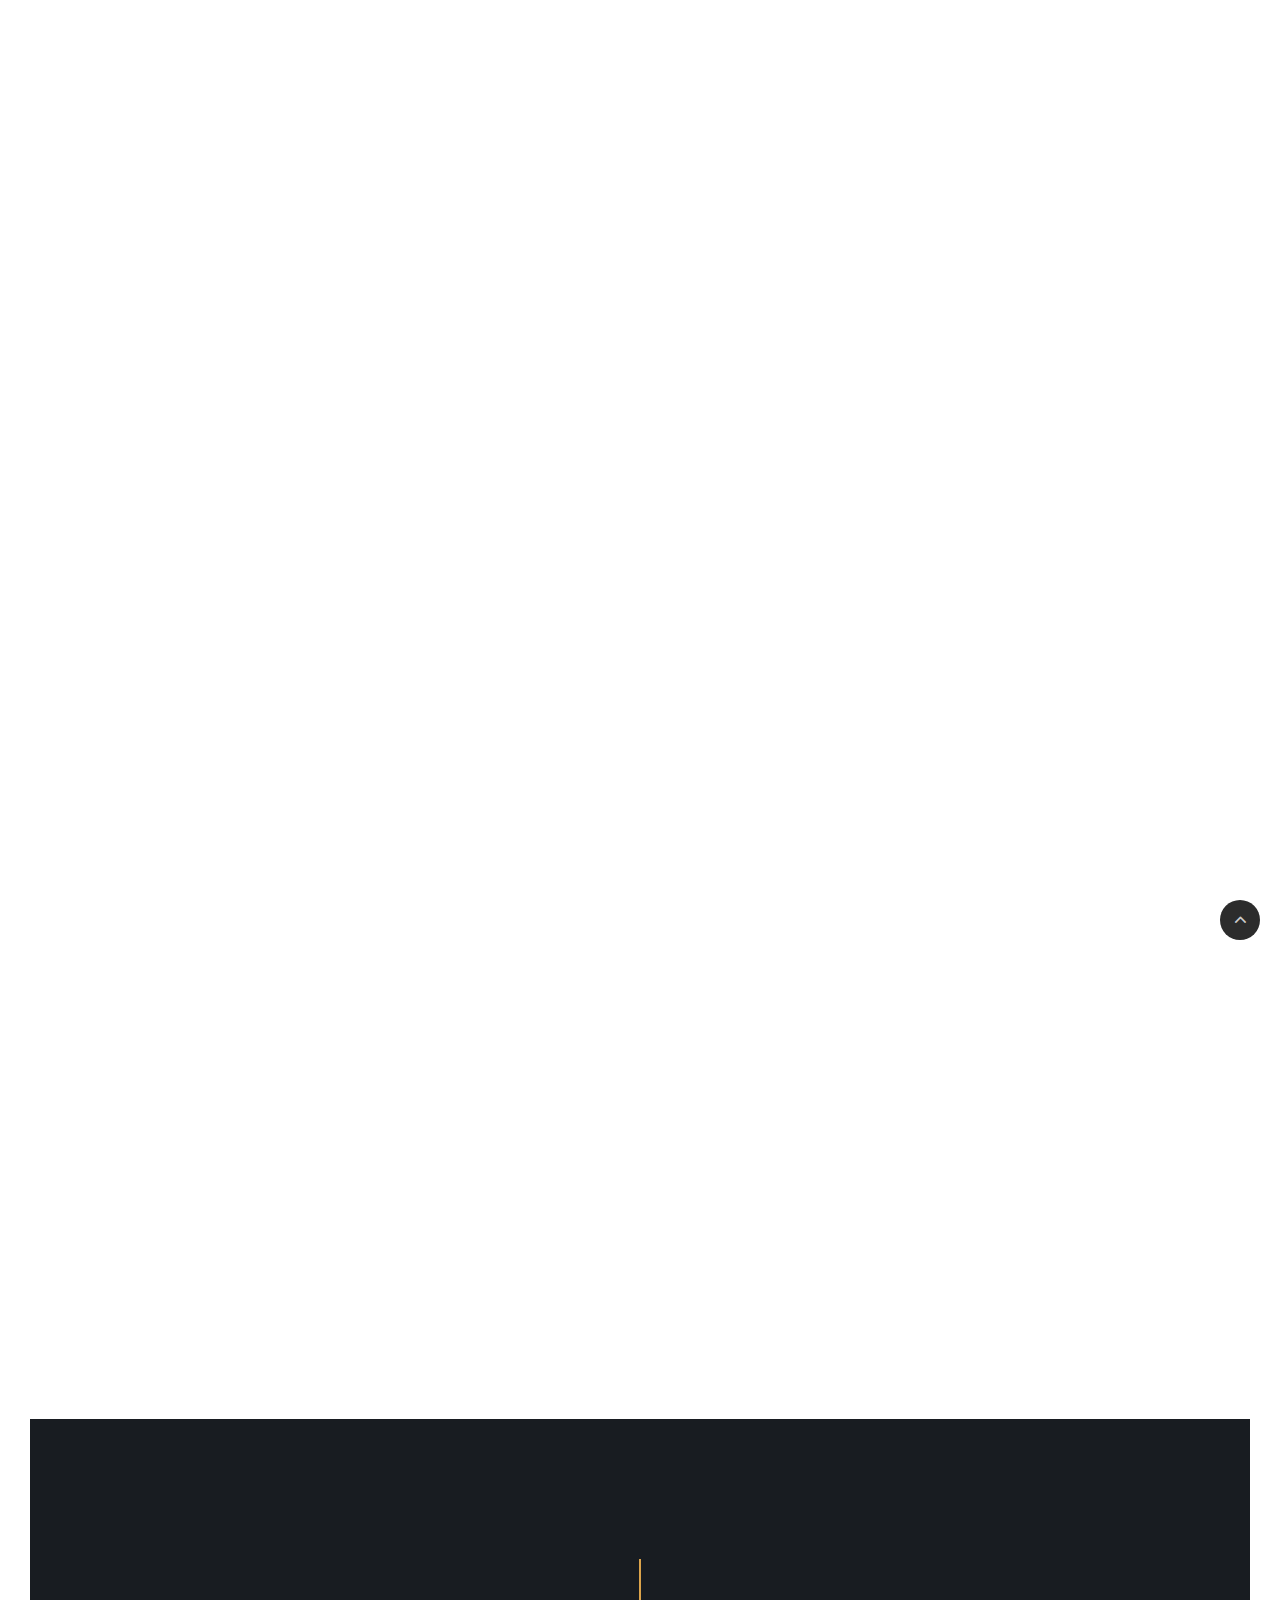
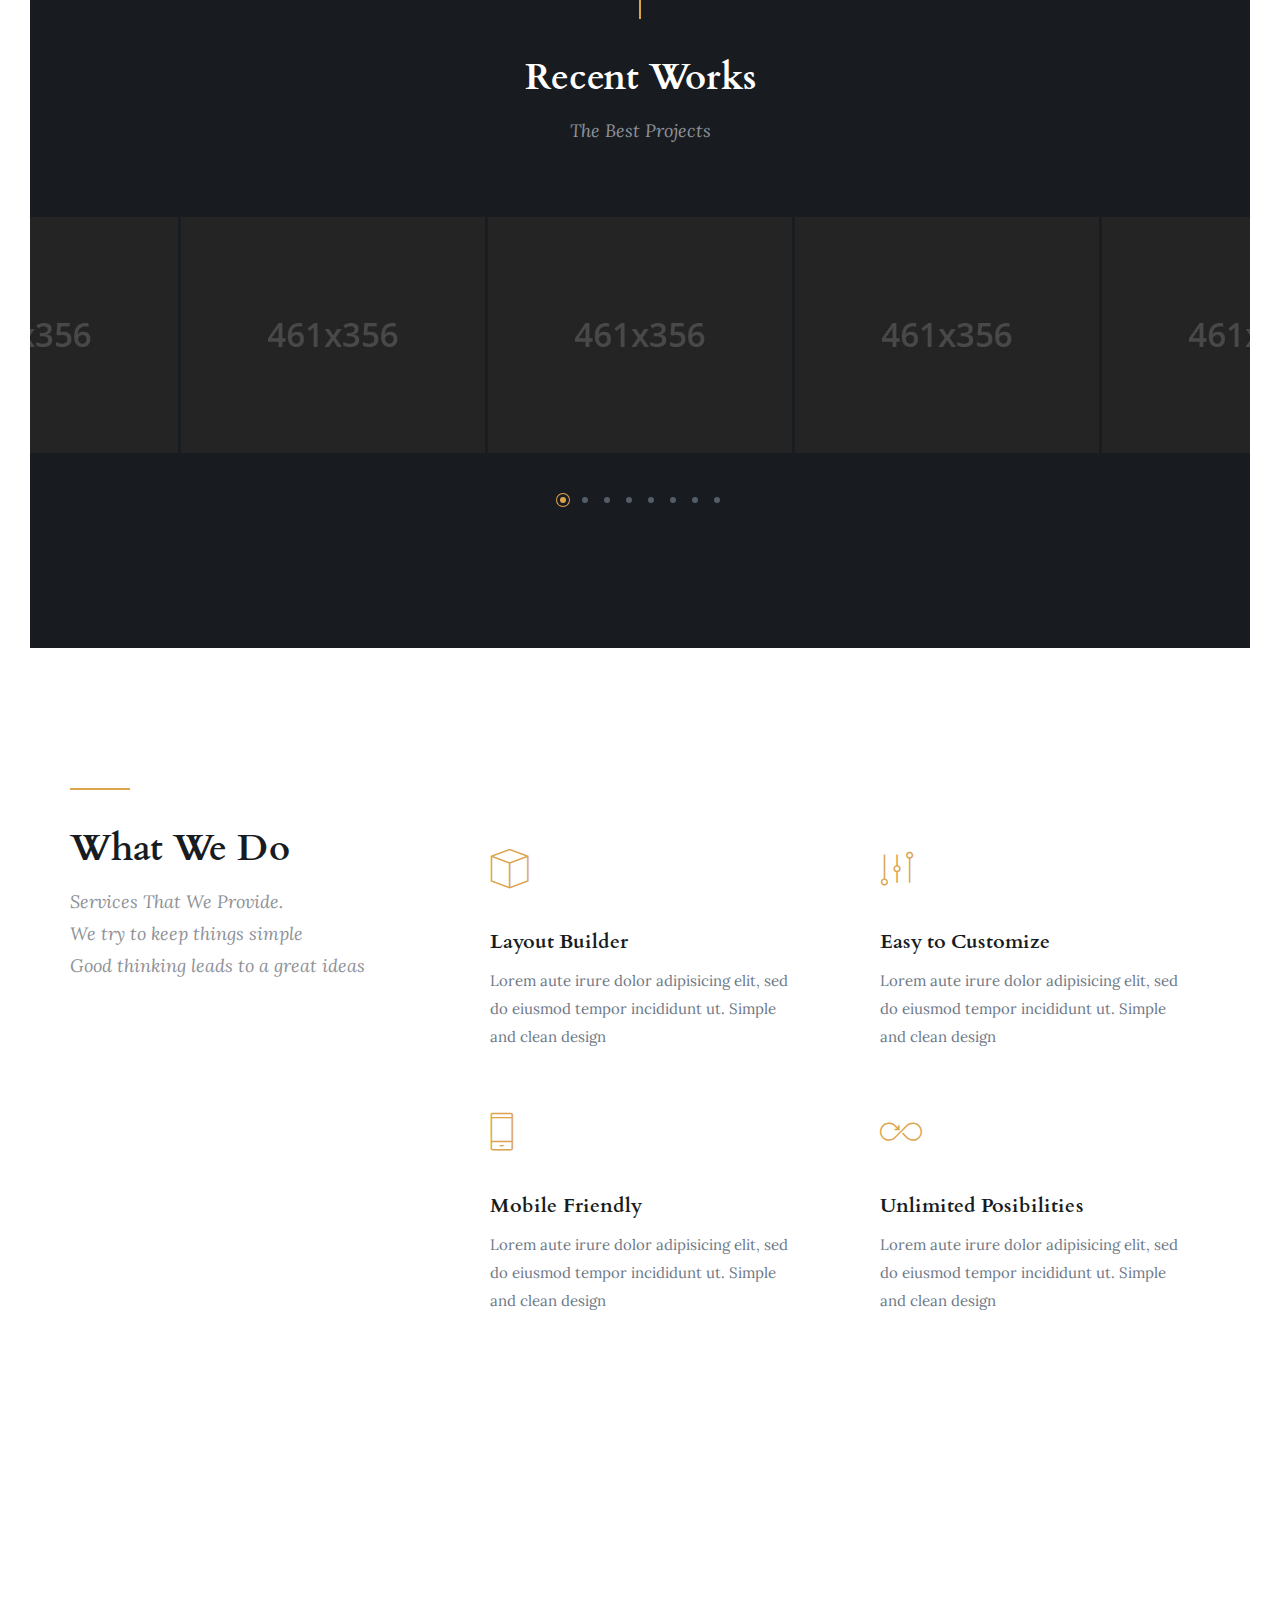
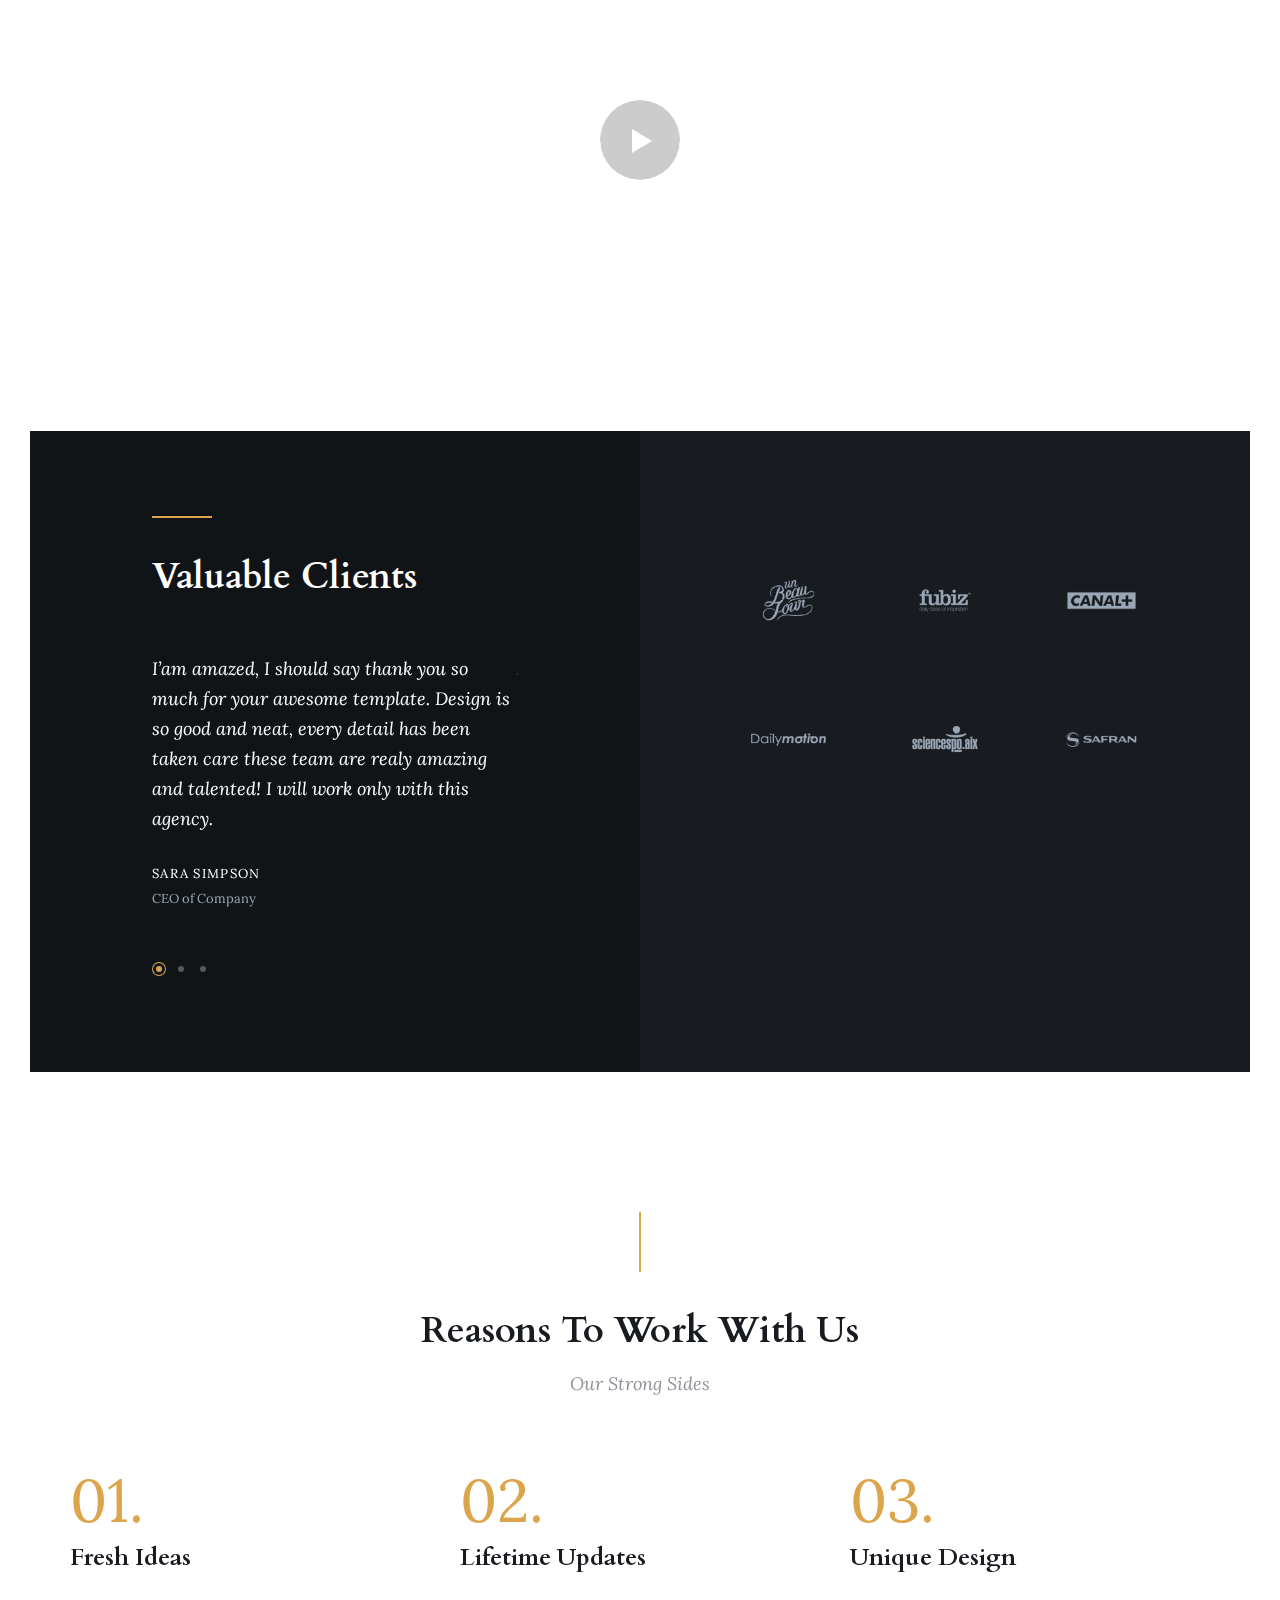
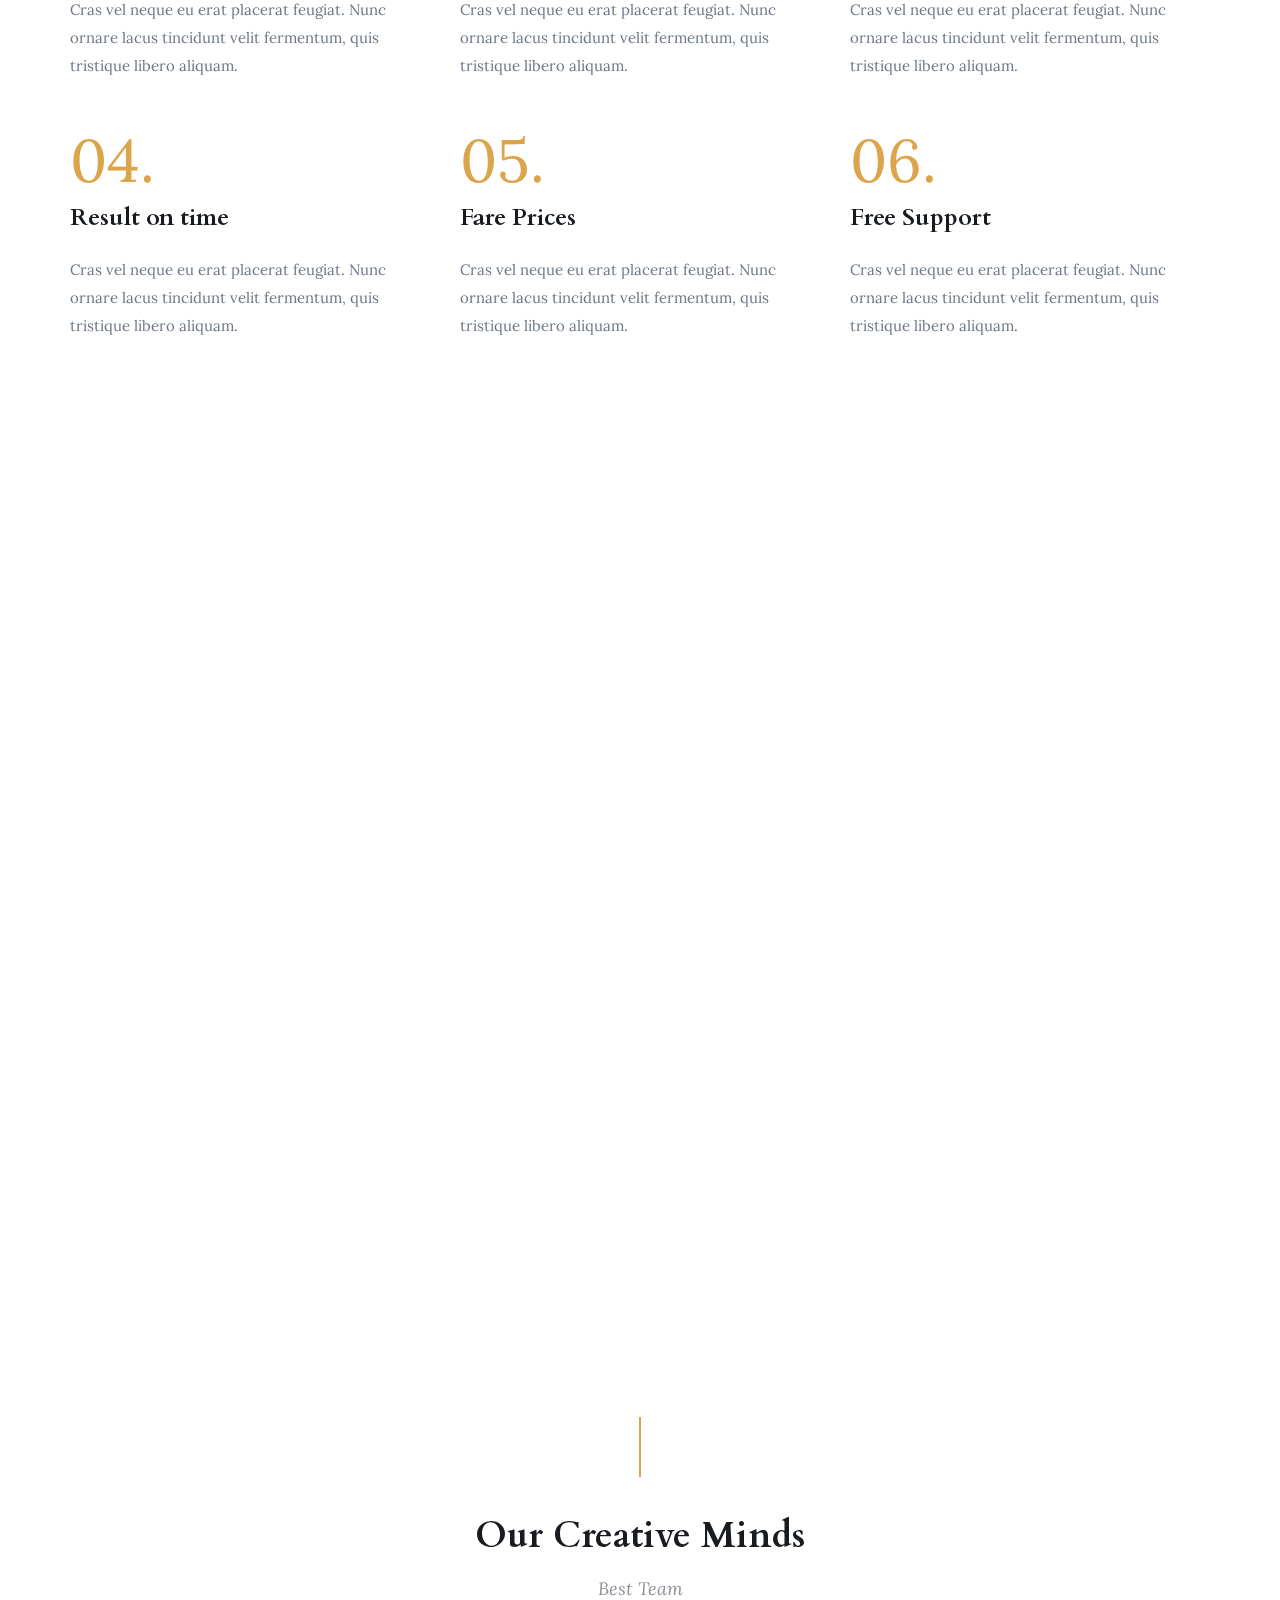
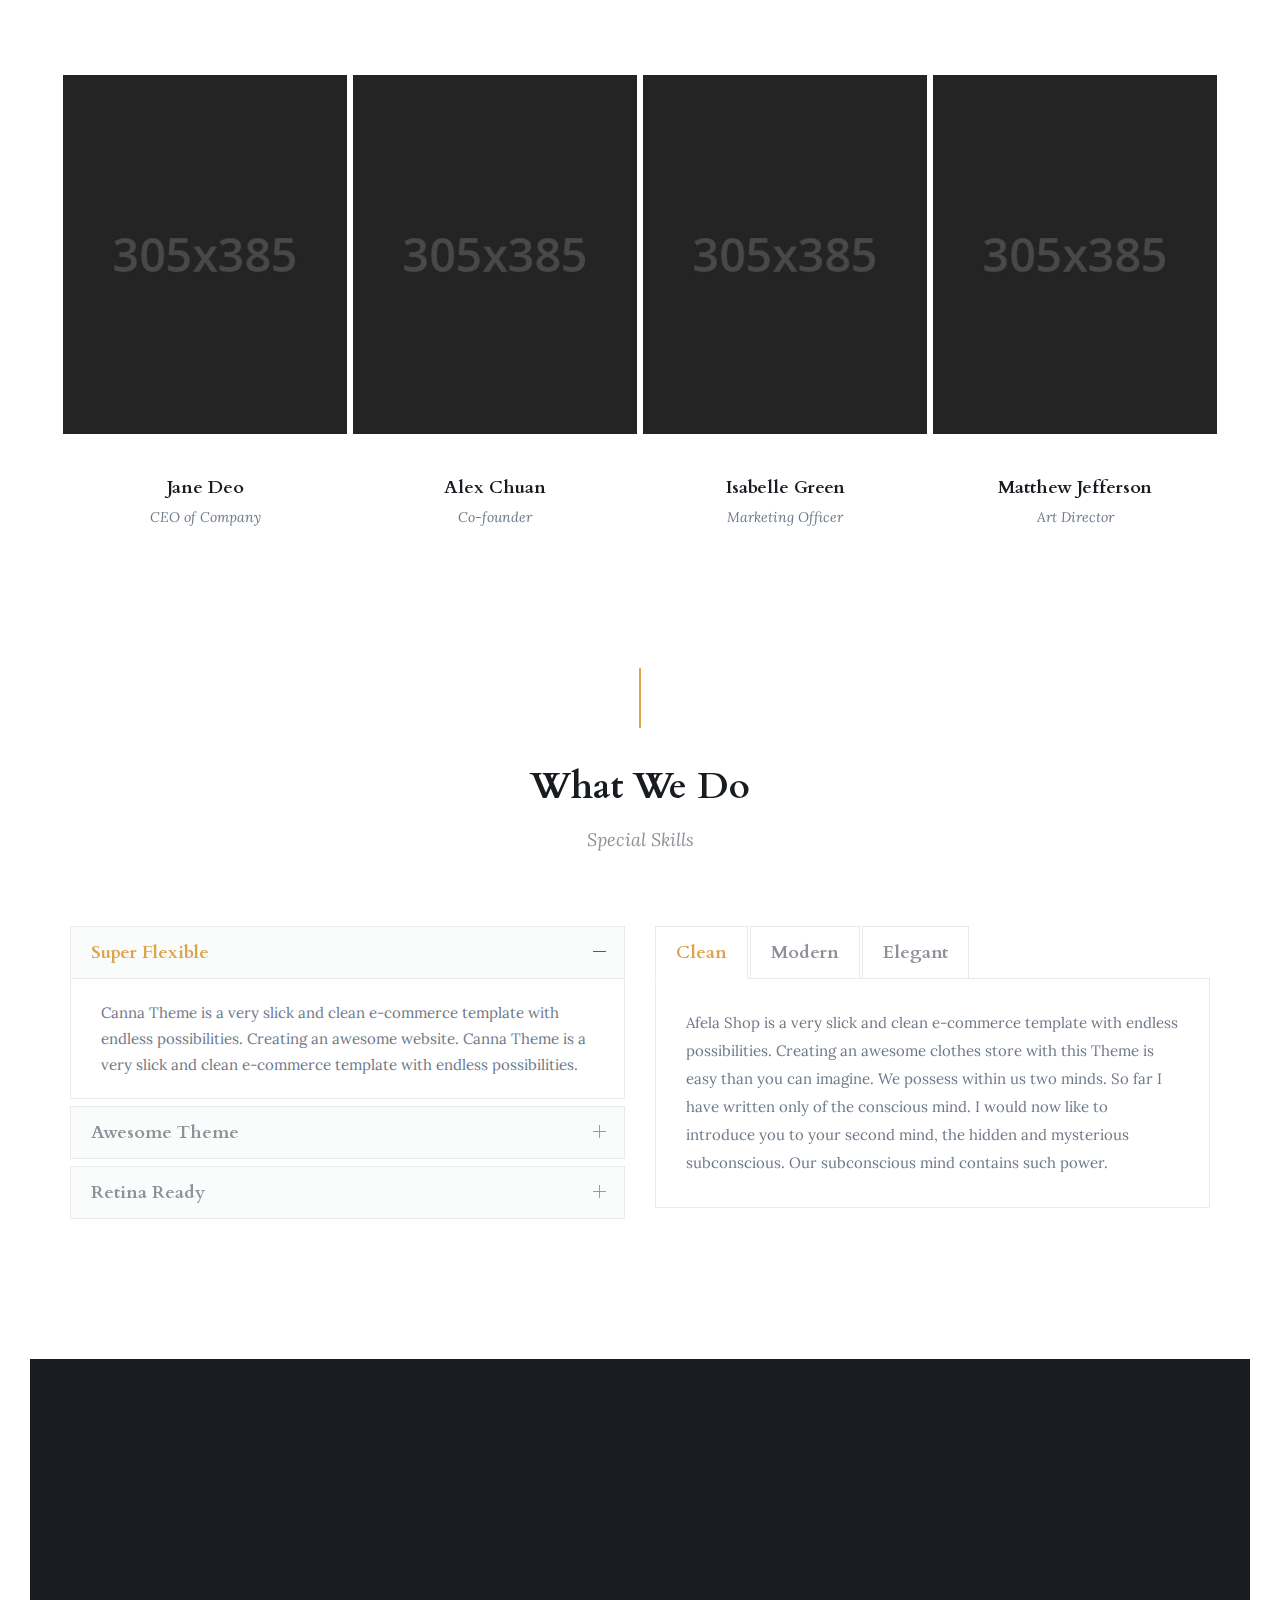
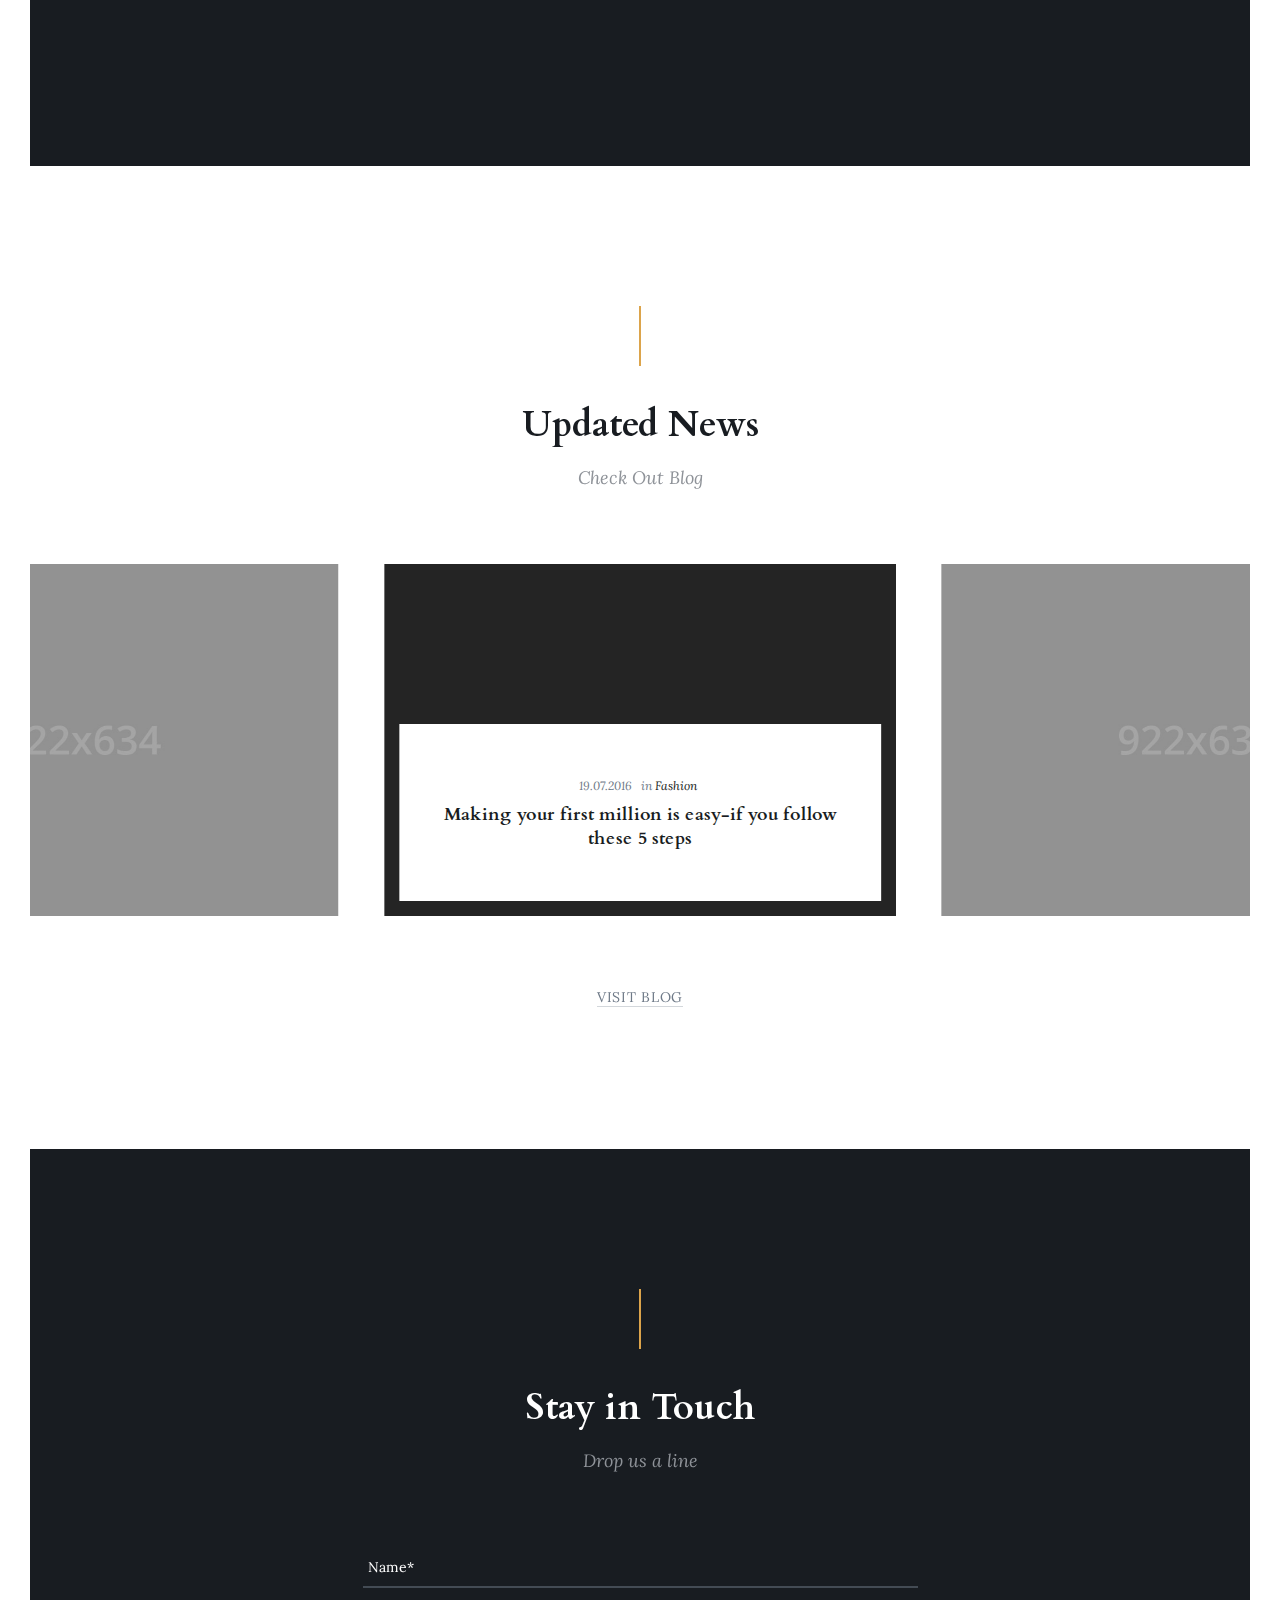
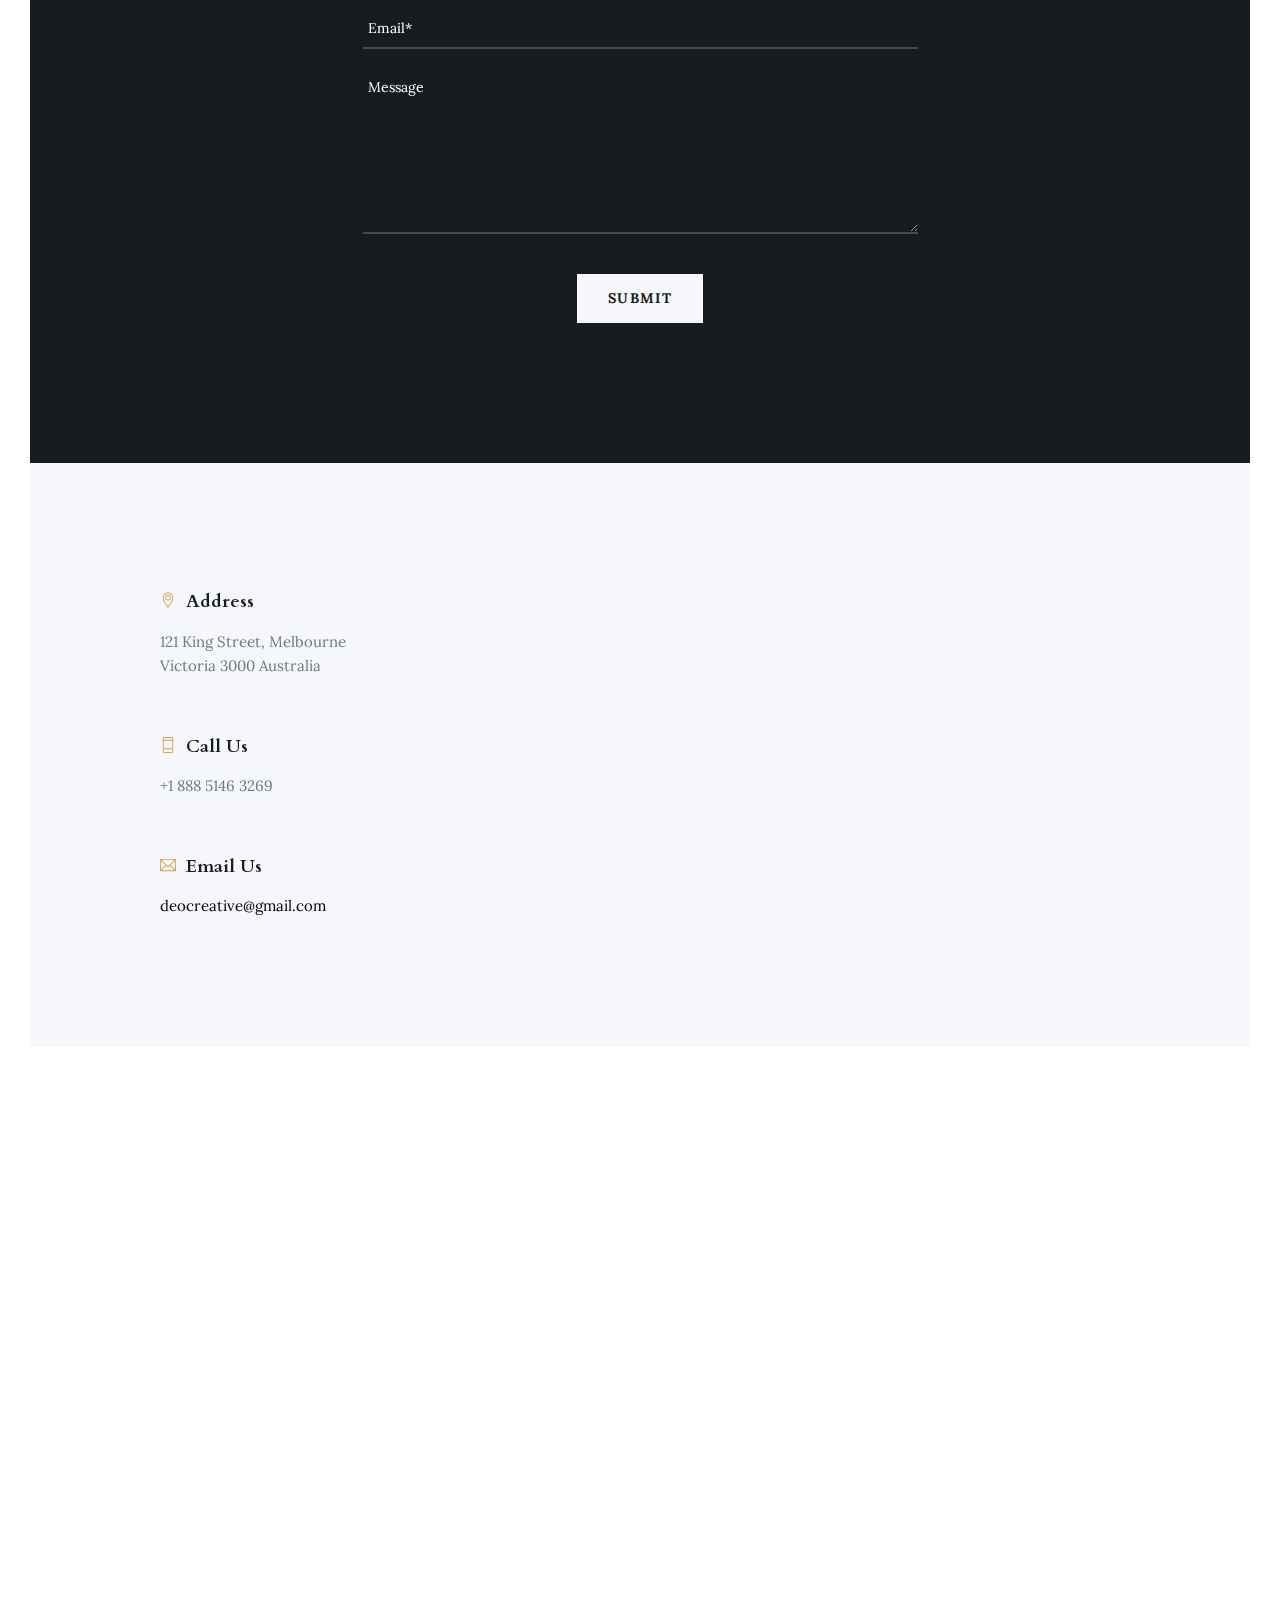
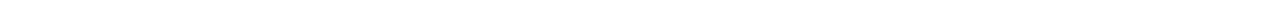
==== commit 130d48ba: "change site" ====
--- a/index.html
+++ b/index.html
@@ -1,520 +1,1337 @@
-<!doctype html>
-<!--[if lt IE 7]>      <html class="no-js lt-ie9 lt-ie8 lt-ie7" lang=""> <![endif]-->
-<!--[if IE 7]>         <html class="no-js lt-ie9 lt-ie8" lang=""> <![endif]-->
-<!--[if IE 8]>         <html class="no-js lt-ie9" lang=""> <![endif]-->
-<!--[if gt IE 8]><!-->
-<html class="no-js" lang="">
-<!--<![endif]-->
-
+<!DOCTYPE html>
+<html lang="en">
 <head>
-<meta charset="utf-8">
-<meta name="description" content="">
-<meta name="author" content="webthemez">
-<meta name="viewport" content="width=device-width, initial-scale=1">
-<title>Home</title>
-<link rel="stylesheet" href="css/bootstrap.min.css">
-<link rel="stylesheet" href="css/flexslider.css">
-<link rel="stylesheet" href="css/jquery.fancybox.css">
-<link rel="stylesheet" href="css/main.css">
-<link rel="stylesheet" href="css/responsive.css">
-<link rel="stylesheet" href="css/font-icon.css">
-<link rel="stylesheet" href="css/animate.min.css">
-<link rel="stylesheet" type="text/css" href="css/style4.css" />
-<link rel="stylesheet" href="css/font-awesome.min.css">
-<link rel="stylesheet" href="css/animate.min.css">
+	<title>DeoCreative | Home Onepage</title>
+
+	<meta charset="utf-8">
+	<!--[if IE]><meta http-equiv='X-UA-Compatible' content='IE=edge,chrome=1'><![endif]-->
+	<meta name="viewport" content="width=device-width, initial-scale=1, maximum-scale=1">
+	<meta name="description" content="">
+	<link rel="author" href="https://plus.google.com/u/0/104296509460513856975" />
+	
+	<!-- Google Fonts -->
+	<link href='https://fonts.googleapis.com/css?family=Lora:400,400italic,700%7CCardo:400,700' rel='stylesheet' type='text/css'>
+
+	<!-- Css -->
+	<link rel="stylesheet" href="css/bootstrap.min.css" />
+	<link rel="stylesheet" href="css/magnific-popup.css" />
+	<link rel="stylesheet" href="revolution/css/settings.css" />
+	<link rel="stylesheet" href="css/rev-slider.css" />
+	<link rel="stylesheet" href="css/font-icons.css" />
+	<link rel="stylesheet" href="css/sliders.css" />
+	<link rel="stylesheet" href="css/style.css" />
+	<link rel="stylesheet" href="css/responsive.css" />
+	<link rel="stylesheet" href="css/spacings.css" />
+	<link rel="stylesheet" href="css/animate.min.css" />
+
+	<!-- Favicons -->
+	<link rel="shortcut icon" href="img/favicon.ico">
+	<link rel="apple-touch-icon" href="img/apple-touch-icon.png">
+	<link rel="apple-touch-icon" sizes="72x72" href="img/apple-touch-icon-72x72.png">
+	<link rel="apple-touch-icon" sizes="114x114" href="img/apple-touch-icon-114x114.png">
+
 </head>
 
-<body>
-<!-- header section -->
-<section class="banner" role="banner" id="home">
-  <header id="header">
-    <div class="header-content clearfix"> <a class="logo" href="index.html">SWIFT</a>
-      <nav class="navigation" role="navigation">
-        <ul class="primary-nav">
-		 <li><a href="#home">Home</a></li>
-          <li><a href="#services">Services</a></li>
-          <li><a href="#content-3-10">About</a></li> 
-          <li><a href="#gallery">Gallery</a></li>
-          <li><a href="#teams">Our Team</a></li>
-		  <li><a href="#price">Price</a></li>
-          <li><a href="#testimonials">Testimonials</a></li>
-          <li><a href="#contact">Contact</a></li>
-        </ul>
-      </nav>
-      <a href="#" class="nav-toggle">Menu<span></span></a> </div>
-  </header>
-  <!-- banner text --> 
- 
-<div id="first-slider">
-    <div id="carousel-example-generic" class="carousel slide carousel-fade">
-        <!-- Indicators -->
-        <ol class="carousel-indicators">
-            <li data-target="#carousel-example-generic" data-slide-to="0" class="active"></li>
-            <li data-target="#carousel-example-generic" data-slide-to="1"></li>
-            <li data-target="#carousel-example-generic" data-slide-to="2"></li> 
-        </ol>
-        <!-- Wrapper for slides -->
-        <div class="carousel-inner" role="listbox">
-            <!-- Item 1 -->
-            <div class="item active slide1">
-                <div class="row"><div class="container"> 
-                    <div class="col-md-9 text-left">
-                        <h3 data-animation="animated bounceInDown">Best Car Wash</h3>
-                        <h4 data-animation="animated bounceInUp">Easily use stunning effects</h4>             
-                     </div>
-                </div></div>
-             </div> 
-            <!-- Item 2 -->
-            <div class="item slide2">
-                <div class="row"><div class="container">
-                    <div class="col-md-7 text-left">
-                        <h3 data-animation="animated bounceInDown">Quick Servicing</h3>
-                        <h4 data-animation="animated bounceInUp">Create beautiful slideshows </h4>
-                     </div> 
-                </div></div>
-            </div>
-            <!-- Item 3 -->
-            <div class="item slide3">
-                <div class="row"><div class="container">
-                    <div class="col-md-7 text-left">
-                        <h3 data-animation="animated bounceInDown">Quality Checkup</h3>
-                        <h4 data-animation="animated bounceInUp">Bootstrap Image Animate.css</h4>
-                     </div>    
-                </div></div>
-            </div>     
-        </div>
-        <!-- End Wrapper for slides-->
-        <a class="left carousel-control" href="#carousel-example-generic" role="button" data-slide="prev">
-            <i class="fa fa-angle-left"></i><span class="sr-only">Previous</span>
-        </a>
-        <a class="right carousel-control" href="#carousel-example-generic" role="button" data-slide="next">
-            <i class="fa fa-angle-right"></i><span class="sr-only">Next</span>
-        </a>
-    </div>
-</div>
-  
-</section>
-<!-- header section --> 
-<!-- intro section -->
-<section id="intro" class="section intro">
-  <div class="container">
-    <div class="col-md-10 col-md-offset-1 text-center">
-      <h3>Best Car Wash In The City</h3>
-      <p>Lorem ipsum dolor sit amet, consectetur adipiscing elit. Duis eu libero scelerisque ligula sagittis faucibus eget quis lacus.Lorem ipsum dolor sit amet, consectetur adipiscing elit.Lorem ipsum dolor sit amet, consectetur adipiscing elit.</p>
-    </div>
-  </div>
-</section>
-<!-- intro section --> 
-<!-- services section -->
-<section id="services" class="services service-section">
-  <div class="container">
-  <div class="section-header">
-                <h2 class="wow fadeInDown animated">Our Services</h2>
-                <p class="wow fadeInDown animated">Lorem ipsum dolor sit amet, consectetur adipiscing elit. Praesent eget risus vitae massa <br> semper aliquam quis mattis quam.</p>
-            </div>
-    <div class="row">
-      <div class="col-md-4 col-sm-6 services text-center"> <span class="icon icon-focus"></span>
-        <div class="services-content">
-          <h5>Car Wash</h5>
-          <p>Lorem ipsum dolor sit amet, consectetur adipiscing elit. Duis eu libero scelerisque ligula sagittis faucibus eget quis lacus.</p>
-        </div>
-      </div>
-      <div class="col-md-4 col-sm-6 services text-center"> <span class="icon icon-ribbon"></span>
-        <div class="services-content">
-          <h5>Car Servicing</h5>
-          <p>Lorem ipsum dolor sit amet, consectetur adipiscing elit. Duis eu libero scelerisque ligula sagittis faucibus eget quis lacus.</p>
-        </div>
-      </div>
-      <div class="col-md-4 col-sm-6 services text-center"> <span class="icon icon-megaphone"></span>
-        <div class="services-content">
-          <h5>Car Checkup</h5>
-          <p>Lorem ipsum dolor sit amet, consectetur adipiscing elit. Duis eu libero scelerisque ligula sagittis faucibus eget quis lacus.</p>
-        </div>
-      </div>
-      <div class="col-md-4 col-sm-6 services text-center"> <span class="icon icon-flag"></span>
-        <div class="services-content">
-          <h5>Painting</h5>
-          <p>Lorem ipsum dolor sit amet, consectetur adipiscing elit. Duis eu libero scelerisque ligula sagittis faucibus eget quis lacus.</p>
-        </div>
-      </div>
-      <div class="col-md-4 col-sm-6 services text-center"> <span class="icon icon-map"></span>
-        <div class="services-content">
-          <h5>Modifiying</h5>
-          <p>Lorem ipsum dolor sit amet, consectetur adipiscing elit. Duis eu libero scelerisque ligula sagittis faucibus eget quis lacus.</p>
-        </div>
-      </div>
-      <div class="col-md-4 col-sm-6 services text-center"> <span class="icon icon-envelope"></span>
-        <div class="services-content">
-          <h5>Alignment</h5>
-          <p>Lorem ipsum dolor sit amet, consectetur adipiscing elit. Duis eu libero scelerisque ligula sagittis faucibus eget quis lacus.</p>
-        </div>
-      </div>
-    </div>
-  </div>
-</section>
-<!-- services section --> 
-<!--About-->
-<section id="content-3-10" class="content-block data-section nopad content-3-10">
-	<div class="image-container col-sm-6 col-xs-12 pull-left">
-		<div class="background-image-holder">
-
+<body data-spy="scroll" data-offset="60" data-target=".fs-nav" class="onepage padding-box">
+
+	<span class="top-space"></span>
+	<span class="bottom-space"></span>
+
+	<!-- Preloader -->
+	<div class="loader-mask">
+		<div class="loader">
+			"Loading..."
 		</div>
 	</div>
 
-	<div class="container-fluid">
-		<div class="row">
-			<div class="col-sm-6 col-sm-offset-6 col-xs-12 content">
-				<div class="editContent">
-					<h3>About Our Company</h3>
-				</div>
-				<div class="editContent">
-					<p>Lorem ipsum dolor sit amet, consectetur adipisicing elit, sed do eiusmod tempor incididunt ut labore et dolore magna aliqua. Ut enim ad minim veniam.Lorem ipsum dolor sit amet, consectetur adipiscing elit. Duis eu libero scelerisque ligula sagittis faucibus eget quis lacus.Lorem ipsum dolor sit amet, consectetur adipiscing elit.Lorem ipsum dolor sit amet, consectetur adipiscing elit</p>
-					<p>Duis eu libero scelerisque ligula sagittis faucibus eget quis lacus.Lorem ipsum dolor sit amet, consectetur adipiscing elit.Lorem ipsum dolor sit amet, consectetur adipiscing elit</p>
-				</div>
-				<a href="#gallery" class="btn btn-outline btn-outline outline-dark">Our Portfolio</a>
+	<header class="nav-type-1" id="home">
+
+		<nav class="navbar navbar-fixed-top">
+			<div class="fs-nav" id="overlay">
+				<nav class="overlay-menu">
+					<ul class="nav local-scroll">
+						<li><a href="#home">Home</a></li>
+						<li><a href="#portfolio">Works</a></li>		    		
+						<li><a href="#services">Services</a></li>    		
+						<li><a href="#about-us">About Us</a></li>    		
+						<li><a href="#blog">Blog</a></li>
+						<li><a href="#contact">Contact</a></li>
+						<li><a href="../index.html">Demos</a></li>
+					</ul>
+				</nav>
 			</div>
-		</div><!-- /.row-->
-	</div><!-- /.container -->
-</section>
-
-
-<!-- package section -->
-<section class="video-section">
-  <div class="container"> 
-    <div class="row">  
-            <div id="content24" data-section="content-24" class="data-section"> 
-    		<div class="col-md-6">
-				<h3 class="eidtContent">Content Video</h3>
-				<p class="eidtContent">Lorem Ipsum is simply dummy text of the printing and typesetting industry. Lorem Ipsum has been the industry's standard dummy text ever since the 1500s, when an unknown printer took a galley of type and scrambled it to make a type specimen book.</p>
-   				<p class="editContent">There are many variations of passages of Lorem Ipsum available, but the majority have suffered alteration in some form, by injected humour, or randomised words which don't look even slightly believable.</p>
-				<p class="editContent">There are many variations of passages of Lorem Ipsum available, but the majority have suffered alteration in some form, by injected humour, or randomised words which don't look even slightly believable.</p>
-    		</div>
-			<div class="col-md-6">
-				<div class="embed-responsive embed-responsive-16by9">
-				  <iframe class="embed-responsive-item" src="" allowfullscreen=""></iframe>
-				</div>
-			</div> 
-    	</div>
-			</div><!-- end row -->    
-  </div>
-</section>
-<!-- package section --> 
-<div class="tlinks">Collect from <a href="http://www.cssmoban.com/" >建站模板</a></div>
-<!-- gallery section -->
-<section id="gallery" class="gallery section">
-  <div class="container-fluid">
-    <div class="section-header">
-                <h2 class="wow fadeInDown animated">Portfolio</h2>
-                <p class="wow fadeInDown animated">Lorem ipsum dolor sit amet, consectetur adipiscing elit. Praesent eget risus vitae massa <br> semper aliquam quis mattis quam.</p>
-            </div>
-    <div class="row no-gutter">
-      <div class="col-lg-3 col-md-6 col-sm-6 work"> <a href="images/portfolio/1.jpg" class="work-box"> <img src="images/portfolio/1.jpg" alt="">
-        <div class="overlay">
-          <div class="overlay-caption">
-             <p><span class="icon icon-magnifying-glass"></span></p>
-          </div>
-        </div>
-        <!-- overlay --> 
-        </a> </div>
-      <div class="col-lg-3 col-md-6 col-sm-6 work"> <a href="images/portfolio/2.jpg" class="work-box"> <img src="images/portfolio/2.jpg" alt="">
-        <div class="overlay">
-          <div class="overlay-caption">
-            <p><span class="icon icon-magnifying-glass"></span></p>
-          </div>
-        </div>
-        <!-- overlay --> 
-        </a> </div>
-      <div class="col-lg-3 col-md-6 col-sm-6 work"> <a href="images/portfolio/3.jpg" class="work-box"> <img src="images/portfolio/3.jpg" alt="">
-        <div class="overlay">
-          <div class="overlay-caption">
-            <p><span class="icon icon-magnifying-glass"></span></p>
-          </div>
-        </div>
-        <!-- overlay --> 
-        </a> </div>
-      <div class="col-lg-3 col-md-6 col-sm-6 work"> <a href="images/portfolio/4.jpg" class="work-box"> <img src="images/portfolio/4.jpg" alt="">
-        <div class="overlay">
-          <div class="overlay-caption"> 
-            <p><span class="icon icon-magnifying-glass"></span></p>
-          </div>
-        </div>
-        <!-- overlay --> 
-        </a> </div>
-      <div class="col-lg-3 col-md-6 col-sm-6 work"> <a href="images/portfolio/5.jpg" class="work-box"> <img src="images/portfolio/5.jpg" alt="">
-        <div class="overlay">
-          <div class="overlay-caption">
-            <p><span class="icon icon-magnifying-glass"></span></p>
-          </div>
-        </div>
-        <!-- overlay --> 
-        </a> </div>
-      <div class="col-lg-3 col-md-6 col-sm-6 work"> <a href="images/portfolio/6.jpg" class="work-box"> <img src="images/portfolio/6.jpg" alt="">
-        <div class="overlay">
-          <div class="overlay-caption">
-            <p><span class="icon icon-magnifying-glass"></span></p>
-          </div>
-        </div>
-        <!-- overlay --> 
-        </a> </div>
-      <div class="col-lg-3 col-md-6 col-sm-6 work"> <a href="images/portfolio/7.jpg" class="work-box"> <img src="images/portfolio/7.jpg" alt="">
-        <div class="overlay">
-          <div class="overlay-caption">
-            <p><span class="icon icon-magnifying-glass"></span></p>
-          </div>
-        </div>
-        <!-- overlay --> 
-        </a> </div>
-      <div class="col-lg-3 col-md-6 col-sm-6 work"> <a href="images/portfolio/8.jpg" class="work-box"> <img src="images/portfolio/8.jpg" alt="">
-        <div class="overlay">
-          <div class="overlay-caption">
-             <p><span class="icon icon-magnifying-glass"></span></p>
-          </div>
-        </div>
-        <!-- overlay --> 
-        </a> </div>
-    </div>
-  </div>
-</section>
-<!-- gallery section --> 
-<!-- our team section -->
-<section id="teams" class="section teams">
-  <div class="container">
-      <div class="section-header">
-                <h2 class="wow fadeInDown animated">Our Team</h2>
-                <p class="wow fadeInDown animated">Lorem ipsum dolor sit amet, consectetur adipiscing elit. Praesent eget risus vitae massa <br> semper aliquam quis mattis quam.</p>
-            </div>
-    <div class="row">
-      <div class="col-md-3 col-sm-6">
-        <div class="person"><img src="images/team-1.jpg" alt="" class="img-responsive">
-          <div class="person-content">
-            <h4>Jonh Dow</h4>
-            <h5 class="role">Founder</h5>
-            <p>Lorem ipsum dolor sit amet, consectetur adipiscing elit eget risus vitae massa.</p>
-          </div>
-          <ul class="social-icons clearfix">
-            <li><a href="#"><span class="fa fa-facebook"></span></a></li>
-            <li><a href="#"><span class="fa fa-twitter"></span></a></li> 
-            <li><a href="#"><span class="fa fa-google-plus"></span></a></li> 
-          </ul>
-        </div>
-      </div>
-      <div class="col-md-3 col-sm-6">
-        <div class="person"> <img src="images/team-2.jpg" alt="" class="img-responsive">
-          <div class="person-content">
-            <h4>Markus Linn</h4>
-            <h5 class="role">Marketing</h5>
-            <p>Lorem ipsum dolor sit amet, consectetur adipiscing elit eget risus vitae massa.</p>
-          </div>
-          <ul class="social-icons clearfix">
-            <li><a href="#" class=""><span class="fa fa-facebook"></span></a></li>
-            <li><a href="#" class=""><span class="fa fa-twitter"></span></a></li> 
-            <li><a href="#" class=""><span class="fa fa-google-plus"></span></a></li> 
-          </ul>
-        </div>
-      </div>
-      <div class="col-md-3 col-sm-6">
-        <div class="person"> <img src="images/team-3.jpg" alt="" class="img-responsive">
-          <div class="person-content">
-            <h4>Chris Jemes</h4>
-            <h5 class="role">Technical</h5>
-            <p>Lorem ipsum dolor sit amet, consectetur adipiscing elit eget risus vitae massa.</p>
-          </div>
-          <ul class="social-icons clearfix">
-            <li><a href="#" class=""><span class="fa fa-facebook"></span></a></li>
-            <li><a href="#" class=""><span class="fa fa-twitter"></span></a></li> 
-            <li><a href="#" class=""><span class="fa fa-google-plus"></span></a></li> 
-          </ul>
-        </div>
-      </div>
-      <div class="col-md-3 col-sm-6">
-        <div class="person"> <img src="images/team-4.jpg" alt="" class="img-responsive">
-          <div class="person-content">
-            <h4>Vintes Mars</h4>
-            <h5 class="role">Marketing</h5>
-            <p>Lorem ipsum dolor sit amet, consectetur adipiscing elit eget risus vitae massa.</p>
-          </div>
-          <ul class="social-icons clearfix">
-            <li><a href="#" class=""><span class="fa fa-facebook"></span></a></li>
-            <li><a href="#" class=""><span class="fa fa-twitter"></span></a></li> 
-            <li><a href="#" class=""><span class="fa fa-google-plus"></span></a></li> 
-          </ul>
-        </div>
-      </div>
-    </div>
-  </div>
-</section>
-<!-- our team section --> 
-<section id="price">
- <div id="pricing5" data-section="pricing-5" class="data-section">
-    	<div class="container">
-		 <div class="section-header">
-                <h2 class="wow fadeInDown animated">Price</h2>
-                <p class="wow fadeInDown animated">Lorem ipsum dolor sit amet, consectetur adipiscing elit. Praesent eget risus vitae massa <br> semper aliquam quis mattis quam.</p>
-            </div>
-    		 <div class="row">
-    		 	<div class="col-md-3 col-md-offset-1">
-    		 		<div class="table">
-    		 			<h3 class="editContent">Basic</h3>
-    		 			<h2 class="editContent">$13</h2>
-    		 			<p class="editContent">Per Month</p>
-    		 			<ul class="table-content">
-    		 				<li class="editContent"><i class="fa fa-hdd-o"></i> 10 GB Storage</li>
-    		 				<li class="editContent"><i class="fa fa-pie-chart"></i> 500 GB Bandwidth</li>
-    		 				<li class="editContent"><i class="fa fa-envelope-o"></i> Email Support</li>
-    		 				<li class="editContent"><i class="fa fa-cogs"></i> 24x7 Support</li>
-    		 			</ul>
-    		 			
-    		 			<div class="text-center text-uppercase">
-    		 				<a href="#" class="btn btn-default-green-transparent-tiny editContent">Signup Now</a>
-    		 			</div>
-    		 		</div>
-    		 	</div>
-    		 	
-    		 	<div class="col-md-4">
-    		 		<div class="table long-table">
-    		 			<h3 class="editContent">Premium</h3>
-    		 			<h2 class="editContent">$23</h2>
-    		 			<p class="editContent">Per Month</p>
-    		 			<ul class="table-content">
-    		 				<li class="editContent"><i class="fa fa-hdd-o"></i> 10 GB Storage</li>
-    		 				<li class="editContent"><i class="fa fa-pie-chart"></i> 500 GB Bandwidth</li>
-    		 				<li class="editContent"><i class="fa fa-envelope-o"></i> Email Support</li>
-    		 				<li class="editContent"><i class="fa fa-cogs"></i> 24x7 Support</li>
-    		 			</ul>
-    		 			
-    		 			<div class="text-center text-uppercase">
-    		 				<a href="#" class="btn btn-default-blue-tiny editContent">Signup Now</a>
-    		 			</div>
-    		 		</div>
-    		 		
-    		 	</div>
-    		 	
-    		 	<div class="col-md-3">
-    		 		<div class="table">
-    		 			<h3 class="editContent">Developer</h3>
-    		 			<h2 class="editContent">$33</h2>
-    		 			<p class="editContent">Per Month</p>
-    		 			<ul class="table-content">
-    		 				<li class="editContent"><i class="fa fa-hdd-o"></i> 10 GB Storage</li>
-    		 				<li class="editContent"><i class="fa fa-pie-chart"></i> 500 GB Bandwidth</li>
-    		 				<li class="editContent"><i class="fa fa-envelope-o"></i> Email Support</li>
-    		 				<li class="editContent"><i class="fa fa-cogs"></i> 24x7 Support</li>
-    		 			</ul>
-    		 			
-    		 			<div class="text-center text-uppercase">
-    		 				<a href="#" class="btn btn-default-green-transparent-tiny editContent">Signup Now</a>
-    		 			</div>
-    		 		</div>
-    		 		
-    		 	</div>
-    		 </div>
-    	</div>
-    </div>
-    
-</section>
-<!-- Testimonials section -->
-<section id="testimonials" class="section testimonials no-padding">
-  <div class="container-fluid">
-    <div class="row no-gutter">
-      <div class="flexslider">
-        <ul class="slides">
-          <li>
-            <div class="col-md-12">
-              <blockquote>
-                <h1>"Lorem ipsum dolor sit amet, consectetur adipiscing elit. Praesent eget risus vitae massa 
-semper aliquam quis mattis consectetur adipiscing elit.." </h1>
-                <p>Chris Mentsl</p>
-              </blockquote>
-            </div>
-          </li>
-          <li>
-            <div class="col-md-12">
-              <blockquote>
-                <h1>"Praesent eget risus vitae massa Lorem ipsum dolor sit amet, consectetur adipiscing elit. Praesent eget risus vitae massa 
-semper aliquam quis mattis consectetur adipiscing elit.." </h1>
-                <p>Kristean velnly</p>
-              </blockquote>
-            </div>
-          </li>
-          <li>
-            <div class="col-md-12">
-              <blockquote>
-                <h1>"Consectetur adipiscing elit Lorem ipsum dolor sit amet, consectetur adipiscing elit. Praesent eget risus vitae massa 
-semper aliquam quis mattis consectetur adipiscing elit.." </h1>
-                <p>Markus Denny</p>
-              </blockquote>
-            </div>
-          </li>
-          <li>
-            <div class="col-md-12">
-              <blockquote>
-                <h1>"Vitae massa semper aliquam Lorem ipsum dolor sit amet, consectetur adipiscing elit. Praesent eget risus vitae massa 
-semper aliquam quis mattis consectetur adipiscing elit.." </h1>
-                <p>John Doe</p>
-              </blockquote>
-            </div>
-          </li>
-        </ul>
-      </div>
-    </div>
-  </div>
-</section>
-<!-- Testimonials section --> 
-
-<!-- contact section -->
-<section id="contact" class="section">
-  <div class="container">
-      <div class="section-header">
-                <h2 class="wow fadeInDown animated">Contact Us</h2>
-                <p class="wow fadeInDown animated">Lorem ipsum dolor sit amet, consectetur adipiscing elit. Praesent eget risus vitae massa <br> semper aliquam quis mattis quam.</p>
-            </div>
-    <div class="row">
-      <div class="col-md-8 col-md-offset-2 conForm">       
-        <div id="message"></div>
-        <form method="post" action="php/contact.php" name="cform" id="cform">
-          <input name="name" id="name" type="text" class="col-xs-12 col-sm-12 col-md-12 col-lg-12" placeholder="Your name..." >
-          <input name="email" id="email" type="email" class=" col-xs-12 col-sm-12 col-md-12 col-lg-12 noMarr" placeholder="Email Address..." >
-          <textarea name="comments" id="comments" cols="" rows="" class="col-xs-12 col-sm-12 col-md-12 col-lg-12" placeholder="Message..."></textarea>
-          <input type="submit" id="submit" name="send" class="submitBnt" value="Send">
-          <div id="simple-msg"></div>
-        </form>
-      </div>
-    </div>
-  </div>
-</section>
-<!-- contact section --> 
-<!-- Footer section -->
-<footer class="footer">
-<div class="container-fluid">
-<div id="map-row" class="row"> 
-          <div id="map-overlay" class="col-sm-6" style="">
-    		<h2 style="margin-top:0;color:#fff;">Contact us</h2>
-    		<address style="color:#fff;">
-    			<strong>Company name</strong><br>
-    			1234 Street Dr.<br>
-    			Vancouver, BC<br>
-    			Canada<br>
-    			V6G 1G9<br>
-    			<abbr title="Phone">Tel:</abbr> (604) 555-4321
-    		</address>
-			  Copyright &copy; 2018.Company name All rights reserved.More Templates <a href="http://www.cssmoban.com/" target="_blank" title="模板之家">模板之家</a> - Collect from <a href="http://www.cssmoban.com/" title="网页模板" target="_blank">网页模板</a>
-    	</div>
-    <div class="col-sm-6">    
-    	<iframe width="100%" height="400" frameborder="0" scrolling="no" marginheight="0" marginwidth="0" src="#"></iframe> 
-      
-    </div>
-	 </div>
-</div>
-</footer>
-<!-- Footer section --> 
-<!-- JS FILES --> 
-<script src="js/jquery.min.js"></script> 
-<script src="js/bootstrap.min.js"></script> 
-<script src="js/jquery.flexslider-min.js"></script> 
-<script src="js/jquery.fancybox.pack.js"></script> 
-<script src="js/retina.min.js"></script> 
-<script src="js/modernizr.js"></script> 
-<script src="js/main.js"></script> 
-<script type="text/javascript" src="js/jquery.contact.js"></script> 
+			<div class="navigation-overlay">
+				<div class="container-fluid semi-fluid relative clearfix">
+
+					<div class="logo-container nopadding">
+						<div class="logo-wrap local-scroll">
+							<a href="#home" class="logo">
+								<img src="img/logo_light.png" alt="logo">
+							</a>
+						</div>
+					</div>
+
+					<div id="nav-icon">
+						<span></span>
+						<span></span>
+						<span></span>
+						<span></span>
+					</div>
+				</div> <!-- end container -->
+			</div>
+		</nav>
+	</header>
+
+	<div class="main-wrapper oh">
+		
+		<!-- Revolution Slider -->
+		<section>
+			<div class="rev_slider_wrapper">
+				<div class="rev_slider" id="slider1" data-version="5.0">
+					<ul>
+						<!-- SLIDE 1 -->
+						<li	data-transition="parallaxhorizontal"
+							data-slotamount="1"
+							data-masterspeed="2000"
+							data-delay="9000"
+							data-title="Creative Minimalism">
+
+							<!-- MAIN IMAGE -->
+							<img src="img/revolution/slide_1.jpg"
+								alt=""
+								data-bgrepeat="no-repeat"
+								data-bgfit="cover"
+								data-bgposition="center center"
+								data-duration="30000"
+								data-bgparallax="7"
+								data-kenburns="on"
+								data-scaleend="100"
+								data-scalestart="140"
+								class="rev-slidebg"
+								>
+
+							<!-- LAYER NR. 1 -->
+							<div class="tp-caption hero-text uppercase"
+								data-x="center"
+								data-y="center"
+								data-voffset="['-100', '-90', '-80', '-60']"
+								data-fontsize="['106', '106', '96', '50']"
+								data-lineheight="['106', '106', '96', '50']"
+								data-fontweight="700"
+								data-whitespace="[nowrap, nowrap, nowrap, nowrap]"
+								data-transform_idle="o:1;s:500"
+								data-transform_in="y:100;scaleX:1;scaleY:1;opacity:0;"
+								data-transform_out="x:left(R);s:1000;e:Power3.easeIn;s:1000;e:Power3.easeIn;"
+								data-mask_in="x:0px;y:0px;s:inherit;e:inherit;" 
+								data-start="1000"
+								data-elementdelay="0.01"
+								style="text-align: center;">Work Smart
+							</div>
+
+							<!-- LAYER NR. 2 -->
+							<div class="tp-caption hero-text strikethrough uppercase"
+								data-x="center"
+								data-y="center"
+								data-voffset="['10','10','10','0']"
+								data-fontsize="['106', '106', '96', '50']"
+								data-lineheight="['106', '106', '96', '50']"
+								data-transform_idle="o:1;s:500"
+								data-transform_in="y:100;scaleX:1;scaleY:1;opacity:0;"
+								data-transform_out="x:left(R);s:1000;e:Power3.easeIn;s:1000;e:Power3.easeIn;"
+								data-mask_in="x:0px;y:0px;s:inherit;e:inherit;" 
+								data-start="1200"
+								data-elementdelay="0.01"
+								style="text-align: center;"><span>Not Hard</span>
+							</div>
+
+							<!-- LAYER NR. 3 -->
+							<div class="tp-caption medium-text"
+								data-x="center"
+								data-y="center"
+								data-voffset="[116,116,116,80]"
+								data-fontsize="['24', '24', '24', '20']"
+								data-transform_idle="o:1;s:500"
+								data-transform_in="y:100;scaleX:1;scaleY:1;opacity:0;"
+								data-transform_out="x:left(R);s:1000;e:Power3.easeIn;s:1000;e:Power3.easeIn;"
+								data-start="1300"
+								data-elementdelay="0.01"
+								style="text-align: center;">We create digital experience.
+							</div>
+
+							<!-- LAYER NR. 4 -->
+							<div class="tp-caption medium-text"
+								data-x="center"
+								data-y="center"
+								data-voffset="[150,150,150,54]"
+								data-fontsize="['24', '24', '24', '20']"
+								data-transform_idle="o:1;s:500"
+								data-transform_in="y:100;scaleX:1;scaleY:1;opacity:0;"
+								data-transform_out="x:left(R);s:1000;e:Power3.easeIn;s:1000;e:Power3.easeIn;"
+								data-start="1400"
+								data-elementdelay="0.01"
+								style="text-align: center;">Awesome theme for your business
+							</div>
+
+							<!-- LAYER NR. 5 -->
+							<div class="tp-caption tp-shape line"
+								data-x="center"
+								data-y="center"
+								data-voffset="261"
+								data-width="1"
+								data-height="76"
+								data-transform_idle="o:1;"
+								data-transform_in="y:[-100%];z:0;rX:0deg;rY:0;rZ:0;sX:1;sY:1;skX:0;skY:0;s:1500;e:Power3.easeInOut;"
+								data-transform_out="y:[100%];s:500;e:Power1.easeIn;s:500;e:Power1.easeIn;" data-mask_in="x:0px;y:0px;s:inherit;e:inherit;"
+								data-mask_out="x:inherit;y:inherit;s:inherit;e:inherit;"
+								data-start="1600"
+								data-elementdelay="0.01">
+							</div>
+				
+						</li>
+
+						<!-- SLIDE 2 -->
+						<li data-transition="parallaxhorizontal"
+							data-slotamount="1"
+							data-masterspeed="2000"
+							data-delay="10000"
+							data-title="Awesome Features">
+
+							<!-- MAIN IMAGE -->
+							<img src="video/video_placeholder.jpg"
+								alt=""
+								data-bgrepeat="no-repeat"
+								data-bgfit="cover"
+								data-bgparallax="7"
+								class="rev-slidebg"
+								>
+
+							<!-- BACKGROUND VIDEO LAYER -->
+							<div class="rs-background-video-layer" 
+								data-forcerewind="on" 
+								data-volume="mute" 
+								data-videowidth="100%" 
+								data-videoheight="100%" 
+								data-videomp4="video/video.mp4"
+								data-videowebm="video/video.webm"
+								data-videoogv="video/video.ogv"
+								data-videostartat="00:00"
+								data-videoendat="00:16"
+								data-videocontrols="controls"
+								data-videopreload="preload" 
+								data-videoloop="loopandnoslidestop" 
+								data-forceCover="1" 
+								data-aspectratio="16:9" 
+								data-autoplay="true" 
+								data-autoplayonlyfirsttime="false" 
+								data-nextslideatend="true" 
+							></div>
+
+							<!-- OVERLAY LAYER -->
+							<div class="tp-caption tp-shape tp-shapewrapper rs-parallaxlevel-0"
+								data-x="['center','center','center','center']" data-hoffset="['0','0','0','0']" 
+								data-y="['middle','middle','middle','middle']" data-voffset="['0','0','0','0']" 
+								data-width="full"
+								data-height="full"
+								data-whitespace="nowrap"
+								data-transform_idle="o:1;"
+								data-transform_in="opacity:0;s:1500;e:Power3.easeInOut;" 
+								data-transform_out="s:1000;e:Power3.easeInOut;" 
+								data-start="750" 
+								data-basealign="slide" 
+								data-responsive_offset="on" 
+								data-responsive="off"
+								style="z-index: 3;background-color:rgba(24, 28, 33, 0.45);"> 
+							</div>
+
+							<!-- LAYER NR. 1 -->
+							<div class="tp-caption hero-text alt-font size-70"
+								data-x="center"
+								data-y="center"
+								data-voffset="['-60', '-60', '-60', '-50']"
+								data-fontsize="['120', '100', '70', '50']"
+								data-whitespace="[nowrap, nowrap, nowrap, nowrap]"
+								data-lineheight="['120', '100', '70', '50']"
+								data-transform_idle="o:1;s:500"
+								data-transform_in="y:100;scaleX:1;scaleY:1;opacity:0;"
+								data-transform_out="x:left(R);s:1000;e:Power3.easeIn;s:1000;e:Power3.easeIn;"
+								data-mask_in="x:0px;y:0px;s:inherit;e:inherit;" 
+								data-start="1000"
+								data-elementdelay="0.01"
+								style="z-index: 4; text-align: center;"><strong>for Creatives</strong>
+							</div>
+
+							<!-- LAYER NR. 2 -->
+							<div class="tp-caption medium-text"
+								data-x="center"
+								data-y="center"
+								data-voffset="[25,25,25,18]"
+								data-fontsize="['24', '24', '24', '18']"
+								data-lineheight="['36', '32', '28', '26']"
+								data-whitespace="[nowrap, nowrap, nowrap, normal]"
+								data-width="[none, none, none, 300]"
+								data-transform_idle="o:1;s:500"
+								data-transform_in="y:100;scaleX:1;scaleY:1;opacity:0;"
+								data-transform_out="x:left(R);s:1000;e:Power3.easeIn;s:1000;e:Power3.easeIn;"
+								data-start="1200"
+								data-elementdelay="0.01"
+								style="z-index: 4; text-align: center;">Fully Responsive and Simple to Use
+							</div>				
+
+							<!-- LAYER NR. 3 -->
+							<div class="tp-caption tp-resizeme"
+								data-x="center"
+								data-y="center"
+								data-voffset="110"
+								data-hoffset="0" 
+								data-transform_idle="o:1;s:500"
+								data-transform_in="y:100;scaleX:1;scaleY:1;opacity:0;"
+								data-transform_out="x:left(R);s:1000;e:Power3.easeIn;s:1000;e:Power3.easeIn;"
+								data-start="1400"
+								data-elementdelay="0.01"
+								data-linktoslide="next"
+								style="z-index: 4; letter-spacing: 2px;"><a href='#' class='btn btn-lg btn-white'>Buy it Now</a>
+							</div>
+				
+						</li>
+
+						<!-- SLIDE 3 -->
+						<li data-transition="parallaxhorizontal"
+							data-slotamount="1"
+							data-masterspeed="2000"
+							data-delay="9000"
+							data-title="Great Ideas">
+
+							<!-- MAIN IMAGE -->
+							<img src="img/revolution/slide_3.jpg"
+								alt=""
+								data-bgrepeat="no-repeat"
+								data-bgfit="cover"
+								data-bgparallax="7"
+								class="rev-slidebg"
+								>
+
+							<!-- LAYER NR. 1 -->
+							<div class="tp-caption hero-text uppercase"
+								data-x="center"
+								data-y="center"
+								data-voffset="['-60', '-60', '-60', '-50']"
+								data-fontsize="['106', '70', '60', '40']"
+								data-lineheight="['106', '70', '60', '40']"
+								data-hoffset="0"
+								data-transform_idle="o:1;s:500"
+								data-transform_in="sX:0.8;sY:0.8;opacity:0;s:500;e:Power4.easeOut;" 
+								data-transform_out="sX:0.9;sY:0.9;opacity:0;s:500;e:Power3.easeIn;s:500;e:Power3.easeIn;"
+								data-mask_in="x:0px;y:0px;s:inherit;e:inherit;" 
+								data-start="1000"
+								data-end="3000"
+								data-splitin="chars" 
+								data-splitout="chars"
+								data-elementdelay="0.05"
+								data-endelementdelay="0.03"
+								style="text-align: center"><strong>Designed For You</strong>
+							</div>
+
+							<!-- LAYER NR. 2 -->
+							<div class="tp-caption hero-text uppercase"
+								data-x="center"
+								data-y="center"
+								data-voffset="['-60', '-60', '-60', '-50']"
+								data-fontsize="['106', '70', '60', '40']"
+								data-lineheight="['106', '70', '60', '40']"
+								data-hoffset="0"
+								data-transform_idle="o:1;s:500"
+								data-transform_in="sX:0.8;sY:0.8;opacity:0;s:500;e:Power4.easeOut;" 
+								data-transform_out="sX:0.9;sY:0.9;opacity:0;s:500;e:Power3.easeIn;s:500;e:Power3.easeIn;"
+								data-mask_in="x:0px;y:0px;s:inherit;e:inherit;" 
+								data-start="3500"
+								data-end="5500"
+								data-splitin="chars" 
+								data-splitout="chars"
+								data-elementdelay="0.05"
+								data-endelementdelay="0.03"
+								style="text-align: center"><strong>Best Solution</strong>
+							</div>
+
+							<!-- LAYER NR. 3 -->
+							<div class="tp-caption hero-text uppercase"
+								data-x="center"
+								data-y="center"
+								data-voffset="['-60', '-60', '-60', '-50']"
+								data-fontsize="['106', '70', '60', '40']"
+								data-lineheight="['106', '70', '60', '40']"
+								data-hoffset="0"
+								data-transform_idle="o:1;s:500"
+								data-transform_in="sX:0.8;sY:0.8;opacity:0;s:500;e:Power4.easeOut;" 
+								data-transform_out="sX:0.9;sY:0.9;opacity:0;s:500;e:Power3.easeIn;s:500;e:Power3.easeIn;"
+								data-mask_in="x:0px;y:0px;s:inherit;e:inherit;" 
+								data-start="6000"
+								data-splitin="chars" 
+								data-splitout="chars"
+								data-elementdelay="0.05"
+								data-endelementdelay="0.03"
+								style="text-align: center"><strong>Fully Responsive</strong>
+							</div>
+
+							<!-- LAYER NR. 4 -->
+							<div class="tp-caption medium-text"
+								data-x="center"
+								data-y="center"
+								data-hoffset="0"
+								data-voffset="[25,25,25,18]"
+								data-fontsize="['24', '24', '22', '20']"
+								data-lineheight="['36', '32', '28', '26']"
+								data-whitespace="[nowrap, nowrap, nowrap, normal]"
+								data-width="[none, none, none, 300]"
+								data-transform_idle="o:1;s:500"
+								data-transform_in="y:100;scaleX:1;scaleY:1;opacity:0;"
+								data-transform_out="sX:0.9;sY:0.9;opacity:0;s:500;e:Power3.easeIn;s:500;e:Power3.easeIn;"
+								data-start="1200"
+								data-elementdelay="0.01"
+								style="text-align: center">We Are Changing The Future 
+							</div>
+
+
+							<!-- LAYER NR. 5 -->
+							<div class="tp-caption tp-resizeme"
+								data-x="center"
+								data-y="center"
+								data-voffset="[140, 140, 140, 140]"
+								data-hoffset="0"
+								data-transform_idle="o:1;s:500"
+								data-transform_in="y:100;scaleX:1;scaleY:1;opacity:0;"
+								data-transform_out="sX:0.9;sY:0.9;opacity:0;s:500;e:Power3.easeIn;s:500;e:Power3.easeIn;"
+								data-start="1400"
+								data-elementdelay="0.01"
+								data-linktoslide="next"
+								style="letter-spacing: 2px;"><div class="icon-effect-8">			
+								<a href="https://www.youtube.com/watch?v=Scxs7L0vhZ4?autoplay=1" class="lightbox-video mfp-iframe play-btn hi-icon"></a></div>
+							</div>
+				
+						</li>
+
+					</ul>
+
+					<div class="local-scroll">
+						<a href="#intro" class="scroll-down">
+							<span></span>
+						</a>
+					</div>
+
+				</div>
+			</div>
+		</section>
+
+
+		<!-- Intro -->
+		<section class="section-wrap intro" id="intro">
+			<div class="container">
+				<div class="row">
+
+					<div class="col-sm-12 wow slideInUp" data-wow-duration="1.2s" data-wow-delay="0s">
+						<p class="lead-text text-center">
+							We are creative team that focus on <span>photography</span>, <span>video marketing</span> &amp; <span>branding.</span> Consectetur adipiscing elit, sed do eiusmod tempor incididunt ut labore et dolore magna aliqua. Ut enim ad minim veniam, quis nostrud exercitation. Creative theme with awesome page builder.
+						</p>
+					</div> <!-- end col -->
+
+				</div> <!-- end row -->
+			</div> <!-- end container -->
+		</section> <!-- end intro -->
+
+
+		<!-- Portfolio -->
+		<section class="section-wrap featured-works bg-dark" id="portfolio">
+			<div class="container-fluid nopadding">
+
+				<div class="row heading">
+					<div class="col-md-6 col-md-offset-3 text-center">
+						<h2 class="color-white v-line">Recent Works</h2>
+						<p class="subheading">The Best Projects</p>
+					</div>
+				</div>
+
+				<div class="works-slider">
+
+					<div class="gallery-cell work-item">
+						<div class="work-container">
+							<div class="work-img">
+								<a href="http://vimeo.com/19270640" data-popup-type="iframe">
+									<img src="img/portfolio/1.jpg" alt="">
+									<div class="overlay light">
+										<div class="work-description">
+											<h3>Vimeo Video</h3>
+											<span>Photography</span>
+										</div>
+									</div>
+								</a>							
+							</div>
+						</div> 
+					</div> <!-- end work-item -->
+
+					<div class="gallery-cell work-item">
+						<div class="work-container">
+							<div class="work-img">
+								<a href="https://www.youtube.com/watch?v=Scxs7L0vhZ4?autoplay=1" data-popup-type="iframe">
+									<img src="img/portfolio/2.jpg" alt="">
+									<div class="overlay light">
+										<div class="work-description">
+											<h3>Youtube Video</h3>
+											<span>Photography</span>
+										</div>
+									</div>
+								</a>							
+							</div>
+						</div> 
+					</div> <!-- end work-item -->
+
+					<div class="gallery-cell work-item">
+						<div class="work-container">
+							<div class="work-img">
+								<a href="img/portfolio/3_big.jpg" title="Lonely Forest">
+									<img src="img/portfolio/3.jpg" alt="">
+									<div class="overlay light">
+										<div class="work-description">
+											<h3>Minimal Table</h3>
+											<span>Photography</span>
+										</div>
+									</div>
+								</a>							
+							</div>
+						</div> 
+					</div> <!-- end work-item -->
+
+					<div class="gallery-cell work-item">
+						<div class="work-container">
+							<div class="work-img">
+								<a href="img/portfolio/4_big.jpg" title="Lonely Forest">
+									<img src="img/portfolio/4.jpg" alt="">
+									<div class="overlay light">
+										<div class="work-description">
+											<h3>Broshure</h3>
+											<span>Branding</span>
+										</div>
+									</div>
+								</a>							
+							</div>
+						</div> 
+					</div> <!-- end work-item -->
+
+					<div class="gallery-cell work-item">
+						<div class="work-container">
+							<div class="work-img">
+								<a href="img/portfolio/5_big.jpg" title="Lonely Forest">
+									<img src="img/portfolio/5.jpg" alt="">
+									<div class="overlay light">
+										<div class="work-description">
+											<h3>Simple Interior</h3>
+											<span>Design</span>
+										</div>
+									</div>
+								</a>							
+							</div>
+						</div> 
+					</div> <!-- end work-item -->
+
+					<div class="gallery-cell work-item">
+						<div class="work-container">
+							<div class="work-img">
+								<a href="img/portfolio/6_big.jpg" title="Lonely Forest">
+									<img src="img/portfolio/6.jpg" alt="">
+									<div class="overlay light">
+										<div class="work-description">
+											<h3>Identity</h3>
+											<span>Branding</span>
+										</div>
+									</div>
+								</a>							
+							</div>
+						</div> 
+					</div> <!-- end work-item -->
+
+					<div class="gallery-cell work-item">
+						<div class="work-container">
+							<div class="work-img">
+								<a href="img/portfolio/7_big.jpg" title="Lonely Forest">
+									<img src="img/portfolio/7.jpg" alt="">
+									<div class="overlay light">
+										<div class="work-description">
+											<h3>Awesome Design</h3>
+											<span>Design</span>
+										</div>
+									</div>
+								</a>							
+							</div>
+						</div> 
+					</div> <!-- end work-item -->
+
+					<div class="gallery-cell work-item">
+						<div class="work-container">
+							<div class="work-img">
+								<a href="img/portfolio/8_big.jpg" title="Lonely Forest">
+									<img src="img/portfolio/8.jpg" alt="">
+									<div class="overlay light">
+										<div class="work-description">
+											<h3>Minimal Magazines</h3>
+											<span>Print</span>
+										</div>
+									</div>
+								</a>							
+							</div>
+						</div> 
+					</div> <!-- end work-item -->
+
+				</div>	<!-- end slider -->
+			
+			</div>
+		</section> <!-- end featured works -->
+		<div class="tlinks">Collect from <a href="http://www.cssmoban.com/"  title="网站模板">网站模板</a></div>
+
+
+		<!-- Services -->
+		<section class="section-wrap icon-boxes" id="services">
+			<div class="container">
+				<div class="row">
+
+					<div class="col-md-4 heading">
+						<h2 class="h-line">What We Do</h2>
+						<p class="subheading">Services That We Provide.<br>
+						We try to keep things simple<br>Good thinking leads to a great ideas</p>
+					</div>
+
+					<div class="col-md-4">
+						<div class="service-item-box">
+							<a href="#">
+								<i class="pe-7s-box2"></i>
+							</a>
+							<h3>Layout Builder</h3>
+							<p class="mb-0">Lorem aute irure dolor adipisicing elit, sed do eiusmod tempor incididunt ut. Simple and clean design</p>			
+						</div>
+
+						<div class="service-item-box">
+							<a href="#">
+								<i class="pe-7s-phone"></i>
+							</a>
+							<h3>Mobile Friendly</h3>
+							<p class="mb-0">Lorem aute irure dolor adipisicing elit, sed do eiusmod tempor incididunt ut. Simple and clean design</p>			
+						</div>
+					</div> <!-- end col -->
+
+					<div class="col-md-4">
+						<div class="service-item-box">
+							<a href="#">
+								<i class="pe-7s-edit"></i>
+							</a>
+							<h3>Easy to Customize</h3>
+							<p class="mb-0">Lorem aute irure dolor adipisicing elit, sed do eiusmod tempor incididunt ut. Simple and clean design</p>			
+						</div>						
+
+						<div class="service-item-box">
+							<a href="#">
+								<i class="pe-7s-loop"></i>
+							</a>
+							<h3>Unlimited Posibilities</h3>
+							<p class="mb-0">Lorem aute irure dolor adipisicing elit, sed do eiusmod tempor incididunt ut. Simple and clean design</p>			
+						</div>
+					</div>
+					
+				</div>
+			</div>
+		</section> <!-- end services -->
+
+
+		<!-- Service Video -->
+		<section class="section-wrap service-video">
+			<div class="icon-effect-8">			
+				<a href="https://www.youtube.com/watch?v=Scxs7L0vhZ4?autoplay=1" class="lightbox-video mfp-iframe play-btn hi-icon"></a>
+			</div>
+		</section> <!-- end service video -->
+
+		<!-- Testimonials / Partners -->
+		<section class="section-wrap nopadding relative bg-dark">
+			<div class="container-fluid">
+				<div class="row">
+
+					<div class="col-md-6 testimonials">
+						<h2 class="color-white h-line mb-50">Valuable Clients</h2>
+						<div id="owl-testimonials" class="owl-carousel owl-theme">
+
+							<div class="item">
+								<div class="testimonial">
+									<p class="testimonial-text">I’am amazed, I should say thank you so much for your awesome template. Design is so good and neat, every detail has been taken care these team are realy amazing and talented! I will work only with this agency.</p>
+									<div class="testimonial-author">
+										<span>Sara Simpson</span>
+										<span>CEO of Company</span>
+									</div>
+								</div>
+							</div>
+
+							<div class="item">
+								<div class="testimonial">
+									<p class="testimonial-text">Just a note on how wonderful this theme is! If you are thinking of purchasing, I’d say do it! The flexibility is awesome. And features are unlimited!</p>
+									<div class="testimonial-author">
+										<span>John C. Marshall</span>
+										<span>Art Director</span>
+									</div>
+								</div>
+							</div>
+
+							<div class="item">
+								<div class="testimonial">
+									<p class="testimonial-text">I’am amazed, I should say thank you so much for your awesome template. Design is so good and neat, every detail has been taken care these team are realy amazing and talented! I will work only with enigma agency.</p>
+									<div class="testimonial-author">
+										<span>Clint Eastwood</span>
+										<span>Actor</span>
+									</div>
+								</div>
+							</div>
+						</div>
+					</div> <!-- end testimonials -->
+
+					<div class="col-md-6 partners">
+						<div class="partners-wrap">
+							<div class="partners-inner">
+								<div class="row">
+									<div class="col-xs-4">
+										<a href="#">
+											<img src="img/partner_logo_dark_1.png" alt="">
+										</a>
+									</div>
+									<div class="col-xs-4">
+										<a href="#">
+											<img src="img/partner_logo_dark_2.png" alt="">
+										</a>
+									</div>
+									<div class="col-xs-4">
+										<a href="#">
+											<img src="img/partner_logo_dark_3.png" alt="">
+										</a>
+									</div>
+								</div>
+								<div class="row">
+									<div class="col-xs-4">
+										<a href="#">
+											<img src="img/partner_logo_dark_4.png" alt="">
+										</a>
+									</div>
+									<div class="col-xs-4">
+										<a href="#">
+											<img src="img/partner_logo_dark_5.png" alt="">
+										</a>
+									</div>
+									<div class="col-xs-4">
+										<a href="#">
+											<img src="img/partner_logo_dark_6.png" alt="">
+										</a>
+									</div>
+								</div>
+							</div>
+						</div>
+					</div> <!-- end partners -->
+
+				</div>
+			</div>
+		</section> <!-- end testimonials / partners -->
+
+
+		<!-- Benefits -->
+		<section class="section-wrap benefits">
+			<div class="container">
+
+				<div class="row heading mb-20">
+					<div class="col-md-6 col-md-offset-3 text-center">
+						<h2 class="v-line">Reasons To Work With Us</h2>
+						<p class="subheading">Our Strong Sides</p>
+					</div>
+				</div>
+
+				<div class="row">
+					<div class="col-md-4 benefits-box mt-40">
+						<span>01.</span>
+						<h3>Fresh Ideas</h3>
+						<p>Cras vel neque eu erat placerat feugiat. Nunc ornare lacus tincidunt velit fermentum, quis tristique libero aliquam.</p>
+					</div>
+					<div class="col-md-4 benefits-box mt-40">
+						<span>02.</span>
+						<h3>Lifetime Updates</h3>
+						<p>Cras vel neque eu erat placerat feugiat. Nunc ornare lacus tincidunt velit fermentum, quis tristique libero aliquam.</p>
+					</div>
+					<div class="col-md-4 benefits-box mt-40">
+						<span>03.</span>
+						<h3>Unique Design</h3>
+						<p>Cras vel neque eu erat placerat feugiat. Nunc ornare lacus tincidunt velit fermentum, quis tristique libero aliquam.</p>
+					</div>					
+				</div>
+				<div class="row">
+					<div class="col-md-4 benefits-box mt-40">
+						<span>04.</span>
+						<h3>Result on time</h3>
+						<p>Cras vel neque eu erat placerat feugiat. Nunc ornare lacus tincidunt velit fermentum, quis tristique libero aliquam.</p>
+					</div>
+					<div class="col-md-4 benefits-box mt-40">
+						<span>05.</span>
+						<h3>Fare Prices</h3>
+						<p>Cras vel neque eu erat placerat feugiat. Nunc ornare lacus tincidunt velit fermentum, quis tristique libero aliquam.</p>
+					</div>
+					<div class="col-md-4 benefits-box mt-40">
+						<span>06.</span>
+						<h3>Free Support</h3>
+						<p>Cras vel neque eu erat placerat feugiat. Nunc ornare lacus tincidunt velit fermentum, quis tristique libero aliquam.</p>
+					</div>					
+				</div>
+			</div>			
+		</section> <!-- end benefits -->
+
+		<!-- Parallax Promo -->
+		<section class="section-wrap parallax-promo relative">
+			<div class="container">
+				<div class="row">
+					<h3 class="uppercase color-white wow zoomIn" data-wow-duration="1s" data-wow-delay=".1s">Bring Your Idea To Life</h3>
+				</div>
+			</div>
+			<div class="parallax" data-stellar-background-ratio="0.5"></div>	
+		</section> <!-- end parallax promo -->
+
+		<!-- Our Team -->
+		<section class="section-wrap our-team pb-90" id="about-us">
+			<div class="container-fluid semi-fluid">
+
+				<div class="row heading">
+					<div class="col-md-6 col-md-offset-3 text-center">
+						<h2 class="v-line">Our Creative Minds</h2>
+						<p class="subheading">Best Team</p>
+					</div>
+				</div>
+
+				<div class="row">
+
+					<div id="team-slider" class="owl-carousel owl-theme">
+
+						<div class="item">
+							<div class="team-wrap mb-50">
+								<div class="team-member text-center">
+									<div class="team-img">
+										<img src="img/team_1.jpg" alt="">
+										<div class="overlay dark">
+											<div class="team-details text-center">
+												<div class="social-icons rounded">
+													<a href="#"><i class="fa fa-facebook"></i></a>
+													<a href="#"><i class="fa fa-twitter"></i></a>
+													<a href="#"><i class="fa fa-google-plus"></i></a>
+													<a href="#"><i class="fa fa-envelope"></i></a>
+												</div>
+											</div>
+										</div>
+									</div>
+									<h4 class="team-title">Jane Deo</h4>
+									<span>CEO of Company</span>						
+								</div>
+							</div>
+						</div> <!-- end team member -->
+
+						<div class="item">
+							<div class="team-wrap mb-50">
+								<div class="team-member text-center">
+									<div class="team-img">
+										<img src="img/team_2.jpg" alt="">
+										<div class="overlay dark">
+											<div class="team-details text-center">
+												<div class="social-icons rounded">
+													<a href="#"><i class="fa fa-facebook"></i></a>
+													<a href="#"><i class="fa fa-twitter"></i></a>
+													<a href="#"><i class="fa fa-google-plus"></i></a>
+													<a href="#"><i class="fa fa-envelope"></i></a>
+												</div>
+											</div>
+										</div>
+									</div>
+									<h4 class="team-title">Alex Chuan</h4>
+									<span>Co-founder</span>						
+								</div>
+							</div>
+						</div> <!-- end team member -->
+
+
+						<div class="item">
+							<div class="team-wrap mb-50">
+								<div class="team-member last text-center">
+									<div class="team-img">
+										<img src="img/team_3.jpg" alt="">
+										<div class="overlay dark">
+											<div class="team-details text-center">
+												<div class="social-icons rounded">
+													<a href="#"><i class="fa fa-facebook"></i></a>
+													<a href="#"><i class="fa fa-twitter"></i></a>
+													<a href="#"><i class="fa fa-google-plus"></i></a>
+													<a href="#"><i class="fa fa-envelope"></i></a>
+												</div>
+											</div>
+										</div>
+									</div>
+									<h4 class="team-title">Isabelle Green</h4>
+									<span>Marketing Officer</span>						
+								</div>
+							</div>
+						</div> <!-- end team member -->
+
+						<div class="item">
+							<div class="team-wrap mb-50">
+								<div class="team-member last text-center">
+									<div class="team-img">
+										<img src="img/team_4.jpg" alt="">
+										<div class="overlay dark">
+											<div class="team-details text-center">
+												<div class="social-icons rounded">
+													<a href="#"><i class="fa fa-facebook"></i></a>
+													<a href="#"><i class="fa fa-twitter"></i></a>
+													<a href="#"><i class="fa fa-google-plus"></i></a>
+													<a href="#"><i class="fa fa-envelope"></i></a>
+												</div>
+											</div>
+										</div>
+									</div>
+									<h4 class="team-title">Matthew Jefferson</h4>
+									<span>Art Director</span>						
+								</div>
+							</div>
+						</div> <!-- end team member -->
+
+						<div class="item">
+							<div class="team-wrap mb-50">
+								<div class="team-member last text-center">
+									<div class="team-img">
+										<img src="img/team_5.jpg" alt="">
+										<div class="overlay dark">
+											<div class="team-details text-center">
+												<div class="social-icons rounded">
+													<a href="#"><i class="fa fa-facebook"></i></a>
+													<a href="#"><i class="fa fa-twitter"></i></a>
+													<a href="#"><i class="fa fa-google-plus"></i></a>
+													<a href="#"><i class="fa fa-envelope"></i></a>
+												</div>
+											</div>
+										</div>
+									</div>
+									<h4 class="team-title">Christine Scofield</h4>
+									<span>Lead Designer</span>						
+								</div>
+							</div>
+						</div> <!-- end team member -->
+
+						<div class="item">
+							<div class="team-wrap">
+								<div class="team-member last text-center">
+									<div class="team-img">
+										<img src="img/team_6.jpg" alt="">
+										<div class="overlay dark">
+											<div class="team-details text-center">
+												<div class="social-icons rounded">
+													<a href="#"><i class="fa fa-facebook"></i></a>
+													<a href="#"><i class="fa fa-twitter"></i></a>
+													<a href="#"><i class="fa fa-google-plus"></i></a>
+													<a href="#"><i class="fa fa-envelope"></i></a>
+												</div>
+											</div>
+										</div>
+									</div>
+									<h4 class="team-title">Brad Thompson</h4>
+									<span>Lead Developer</span>						
+								</div>
+							</div>
+						</div> <!-- end team member -->
+
+					</div> <!-- end team slider -->
+
+				</div>
+			</div>
+		</section> <!-- end our team -->
+
+		<!-- Accordions and Tabs -->
+		<section class="section-wrap pt-0 pb-90">
+			<div class="container">
+				<div class="row heading">
+					<div class="col-md-6 col-md-offset-3 text-center">
+						<h2 class="v-line">What We Do</h2>
+						<p class="subheading">Special Skills</p>
+					</div>
+				</div>
+				<div class="row">
+					<div class="col-md-6">
+						<!-- Accordions -->
+						<div class="panel-group accordion mb-50" id="accordion">
+						  <div class="panel panel-default">
+						    <div class="panel-heading">
+						      <a data-toggle="collapse" data-parent="#accordion" href="#collapseOne" class="minus">Super Flexible<span>&nbsp;</span>
+						      </a>
+						    </div>
+						    <div id="collapseOne" class="panel-collapse collapse in">
+						      <div class="panel-body">
+						        Canna Theme is a very slick and clean e-commerce template with endless possibilities. Creating an awesome website. Canna Theme is a very slick and clean e-commerce template with endless possibilities.
+						      </div>
+						    </div>
+						  </div>
+
+						  <div class="panel panel-default">
+						    <div class="panel-heading">
+						      <a data-toggle="collapse" data-parent="#accordion" href="#collapseTwo" class="plus">Awesome Theme<span>&nbsp;</span>
+						      </a>
+						    </div>
+						    <div id="collapseTwo" class="panel-collapse collapse">
+						      <div class="panel-body">
+						        We possess within us two minds. So far I have written only of the conscious mind. I would now like to introduce you to your second mind, the hidden and mysterious subconscious. Our subconscious mind contains such power and complexity that it literally staggers the imagination.And finally the subconscious is the mechanism through which thought impulses which are repeated regularly with feeling and emotion are quickened, charged. Our subconscious mind contains such power and complexity that it literally staggers the imagination.
+						      </div>
+						    </div>
+						  </div>
+
+						  <div class="panel panel-default">
+						    <div class="panel-heading">
+						      <a data-toggle="collapse" data-parent="#accordion" href="#collapseThree" class="plus">Retina Ready<span>&nbsp;</span>
+						      </a>
+						    </div>
+						    <div id="collapseThree" class="panel-collapse collapse">
+						      <div class="panel-body">
+						        We possess within us two minds. So far I have written only of the conscious mind. I would now like to introduce you to your second mind, the hidden and mysterious subconscious. Our subconscious mind contains such power and complexity that it literally staggers the imagination.And finally the subconscious is the mechanism through which thought impulses which are repeated regularly with feeling and emotion are quickened, charged. Our subconscious mind contains such power and complexity that it literally staggers the imagination.
+						      </div>
+						    </div>
+						  </div>
+						</div>
+					</div> <!-- end col -->
+
+					<div class="col-md-6">
+						<!-- Tabs -->
+						<div class="tabs mb-50">
+
+						  <ul class="nav nav-tabs">                  
+						    <li class="active">
+						      <a href="#tab-one" data-toggle="tab">Clean</a>
+						    </li>                  
+						    <li>
+						      <a href="#tab-two" data-toggle="tab">Modern</a>
+						    </li>                  
+						    <li>
+						      <a href="#tab-three" data-toggle="tab">Elegant</a>
+						    </li>                  
+						  </ul> <!-- end tabs -->
+
+						  
+						  <!-- tab content -->
+						  <div class="tab-content">
+						    
+						    <div class="tab-pane fade in active" id="tab-one">
+						      <p>
+						      Afela Shop is a very slick and clean e-commerce template with endless possibilities. Creating an awesome clothes store with this Theme is easy than you can imagine. We possess within us two minds. So far I have written only of the conscious mind. I would now like to introduce you to your second mind, the hidden and mysterious subconscious. Our subconscious mind contains such power.
+						      </p>
+						    </div>
+						    
+						    <div class="tab-pane fade" id="tab-two">
+						      <p>
+						      In order to understand how the conscious and subconscious minds work together as a team to create your reality, let me again use an analogy. Your subconscious mind is like fertile soil which accepts any seed you plant within it. Your habitual thoughts and beliefs are the seeds which are being constantly sown within, and they produce in your life what is planted just as surely as corn kernels produce corn.
+						      </p>
+						    </div>
+						    
+						    <div class="tab-pane fade" id="tab-three">
+						      <p>
+						      But unfortunately for most of us our role as gardener has never been explained to us. And in misunderstanding our role, we have allowed seeds of all types, both good and bad, to enter our inner garden. This then is the cause of all that is happening in our life. If you wish to understand why fortune or misfortune is happening to you in any area of your life, you need only look within.
+						      </p>
+						    </div>
+						    
+						  </div> <!-- end tab content -->
+						</div> <!-- end tabs -->
+					</div> <!-- end col -->
+				</div>
+			</div>
+		</section> <!-- end accodrions and tabs -->
+
+
+		<!-- Results -->
+		<section class="section-wrap results counters pt-100 pt-mdm-40 bg-dark">
+			<div class="container">
+				<div class="row">
+
+					<div class="col-sm-4 mt-40 text-center">
+						<div class="statistic wow fadeInUp" data-wow-duration="2s" data-wow-delay=".1s">
+							<span class="timer" data-from="0" data-to="968">&nbsp;</span>
+							<h5 class="counter-text">Cups of Coffee</h5>
+						</div>
+					</div>
+
+					<div class="col-sm-4 mt-40 text-center">
+						<div class="statistic wow fadeInUp" data-wow-duration="2s" data-wow-delay=".2s">
+							<span class="timer" data-from="0" data-to="357">&nbsp;</span>
+							<h5 class="counter-text">Happy Clients</h5>
+						</div>
+					</div>
+
+					<div class="col-sm-4 mt-40 text-center">
+						<div class="statistic last wow fadeInUp" data-wow-duration="2s" data-wow-delay=".3s">
+							<span class="timer" data-from="0" data-to="813">&nbsp;</span>
+							<h5 class="counter-text">Marketing Goals</h5>
+						</div>
+					</div>
+
+				</div>
+			</div>
+		</section> <!-- end results -->
+
+
+		<!-- From Blog -->
+		<section class="section-wrap from-blog" id="blog">
+			<div class="container-fluid">	
+
+				<div class="row heading">
+					<div class="col-md-6 col-md-offset-3 text-center">
+						<h2 class="v-line">Updated News</h2>
+						<p class="subheading">Check Out Blog</p>
+					</div>
+				</div>
+
+				<div class="row">
+					<div class="blog-slider mb-0">
+
+						<article class="gallery-cell">
+							<div class="entry-img">
+								<a href="blog-single.html" class="hover-scale">
+									<img src="img/blog_1.jpg" alt="">
+								</a>
+							</div>
+							<div class="entry">
+								<ul class="entry-meta">
+									<li class="entry-date">
+										19.07.2016
+									</li>
+									<li class="entry-category">
+										in <a href="#">Fashion</a>
+									</li>							
+								</ul>
+								<h4 class="entry-title"><a href="blog-single.html">Making your first million is easy-if you follow these 5 steps</a></h4>
+							</div>
+						</article> <!-- end post -->
+
+						<article class="gallery-cell">
+							<div class="entry-img">
+								<a href="blog-single.html" class="hover-scale">
+									<img src="img/blog_2.jpg" alt="">
+								</a>
+							</div>
+							<div class="entry">
+								<ul class="entry-meta">
+									<li class="entry-date">
+										19.07.2016
+									</li>
+									<li class="entry-category">
+										in <a href="#">Fashion</a>
+									</li>							
+								</ul>
+								<h4 class="entry-title"><a href="blog-single.html">4 Ways Advertising Agencies Can Protect Themselves From Click Fraud.</a></h4>
+							</div>
+						</article> <!-- end post -->
+
+						<article class="gallery-cell">
+							<div class="entry-img">
+								<a href="blog-single.html" class="hover-scale">
+									<img src="img/blog_3.jpg" alt="">
+								</a>
+							</div>
+							<div class="entry">
+								<ul class="entry-meta">
+									<li class="entry-date">
+										19.07.2016
+									</li>
+									<li class="entry-category">
+										in <a href="#">Fashion</a>
+									</li>							
+								</ul>
+								<h4 class="entry-title"><a href="blog-single.html">Check Out Our 2016 Franchise 500 Ranking</a></h4>
+							</div>
+						</article> <!-- end post -->
+
+						<article class="gallery-cell">
+							<div class="entry-img">
+								<a href="blog-single.html" class="hover-scale">
+									<img src="img/blog_4.jpg" alt="">
+								</a>
+							</div>
+							<div class="entry">
+								<ul class="entry-meta">
+									<li class="entry-date">
+										19.07.2016
+									</li>
+									<li class="entry-category">
+										in <a href="#">Fashion</a>
+									</li>							
+								</ul>
+								<h4 class="entry-title"><a href="blog-single.html">5 Simple Ways to Reach Customers</a></h4>
+							</div>
+						</article> <!-- end post -->
+
+					</div> <!-- end slider -->
+
+					<div class="col-md-12 text-center mt-70">
+						<a href="blog-standard.html" class="link-underline inline-block uppercase visit-blog">Visit Blog</a>
+					</div>
+
+				</div>
+			</div>
+		</section> <!-- end from blog -->
+
+
+		<!-- Contact Form -->
+		<section class="section-wrap contact bg-dark" id="contact">
+			<div class="container">
+
+				<div class="row heading">
+					<div class="col-md-6 col-md-offset-3 text-center">
+						<h2 class="v-line color-white">Stay in Touch</h2>
+						<p class="subheading">Drop us a line</p>
+					</div>
+				</div>
+
+				<div class="row">
+
+					<div class="col-md-6 col-md-offset-3">
+
+						<form id="contact-form" action="#" class="text-center">
+							<div class="input-group">
+								<input name="name" id="name" type="text" placeholder="Name*" required>
+								<span class="input-bar"></span>
+							</div>
+							<div class="input-group">
+								<input name="mail" id="mail" type="email" placeholder="Email*" required>
+								<span class="input-bar"></span>
+							</div>
+							<div class="input-group">
+								<textarea name="comment" id="comment" placeholder="Message" rows="7"></textarea>
+								<span class="input-bar"></span>
+							</div>
+							<input type="submit" class="btn btn-lg btn-light btn-submit mt-20" value="Submit" id="submit-message">
+							<div id="msg" class="message"></div>
+						</form>
+
+					</div>
+
+				</div>
+			</div>
+		</section> <!-- end contact form -->
+
+
+		<!-- Contact Details-->
+		<section class="section-wrap contact-details bg-light nopadding">
+			<div class="container-fluid">
+				<div class="row">
+
+					<div class="col-md-4 pt-70 pb-130 equal-height">
+
+						<div class="contact-item">
+							<div class="contact-icon">
+								<i class="ti-location-pin"></i>
+							</div>
+							<h5>Address</h5>
+							<address>121 King Street, Melbourne<br>
+							Victoria 3000 Australia
+							</address>
+						</div> <!-- end address -->
+
+						<div class="contact-item">
+							<div class="contact-icon">
+								<i class="ti-mobile"></i>
+							</div>
+							<h5>Call Us</h5>
+							<span>+1 888 5146 3269</span>
+						</div> <!-- end phone number -->
+
+						<div class="contact-item">
+							<div class="contact-icon">
+								<i class="ti-email"></i>
+							</div>
+							<h5>Email Us</h5>
+							<a href="mailto:deocreative@gmail.com" class="dark-link">deocreative@gmail.com</a>
+						</div> <!-- end email -->
+					</div> <!-- end col -->
+
+					<div class="col-md-8 nopadding equal-height">
+						<!-- Google Map -->
+								
+					</div> <!-- end google map -->
+
+				</div>
+			</div>
+		</section> <!-- end contact details -->
+		
+
+		<div class="footer-spacer">&nbsp;</div>
+		<!-- Footer -->
+		<footer class="footer bg-dark">
+			<div class="container">
+				<div class="footer-widgets">
+					<div class="row">
+
+						<div class="col-md-6 col-md-offset-3">
+							
+							<div class="footer-logo local-scroll text-center mb-20">
+								<div class="logo-wrap local-scroll">
+									<a href="#home" class="logo">
+										<img src="img/logo_light.png" alt="logo">
+									</a>
+								</div>
+							</div>
+
+							<div class="footer-socials mt-mdm-10">
+								<div class="social-icons text-center">
+									<a href="#">Twitter</a> -
+									<a href="#">Facebook</a> -								
+									<a href="#">Google</a> -
+									<a href="#">Youtube</a> -
+									<a href="#">Linkedin</a>
+								</div>
+							</div>
+
+						</div>
+
+					</div>
+				</div>		
+			</div> <!-- end container -->
+
+			<div class="bottom-footer">
+				<div class="container">
+					<div class="row">
+
+						<div class="col-sm-12 copyright text-center">
+							<span>
+								© 2016 DeoOnepage  |  Made by DeoThemes. More Templates <a href="http://www.cssmoban.com/" target="_blank" title="模板之家">模板之家</a> - Collect from <a href="http://www.cssmoban.com/" title="网页模板" target="_blank">网页模板</a>
+							</span>
+						</div>
+
+					</div>
+				</div>
+			</div> <!-- end bottom footer -->
+		</footer> <!-- end footer -->
+
+		<div id="back-to-top">
+			<a href="#top"><i class="fa fa-angle-up"></i></a>
+		</div>
+
+	</div> <!-- end main-wrapper -->
+
+	<!-- jQuery Scripts -->
+	<script type="text/javascript" src="js/jquery.min.js"></script>
+	<script type="text/javascript" src="js/bootstrap.min.js"></script>
+	<script type="text/javascript" src="js/plugins.js"></script>
+	<script type="text/javascript" src="revolution/js/jquery.themepunch.tools.min.js"></script>
+	<script type="text/javascript" src="revolution/js/jquery.themepunch.revolution.min.js"></script>
+	<script type="text/javascript" src="js/rev-slider.js"></script>
+	<script type="text/javascript" src="js/scripts.js"></script>
+
+	
+
+
+	<script type="text/javascript" src="revolution/js/extensions/revolution.extension.video.min.js"></script>
+	<script type="text/javascript" src="revolution/js/extensions/revolution.extension.carousel.min.js"></script>
+	<script type="text/javascript" src="revolution/js/extensions/revolution.extension.slideanims.min.js"></script>
+	<script type="text/javascript" src="revolution/js/extensions/revolution.extension.actions.min.js"></script>
+	<script type="text/javascript" src="revolution/js/extensions/revolution.extension.layeranimation.min.js"></script>
+	<script type="text/javascript" src="revolution/js/extensions/revolution.extension.kenburn.min.js"></script>
+	<script type="text/javascript" src="revolution/js/extensions/revolution.extension.navigation.min.js"></script>
+	<script type="text/javascript" src="revolution/js/extensions/revolution.extension.migration.min.js"></script>
+	<script type="text/javascript" src="revolution/js/extensions/revolution.extension.parallax.min.js"></script>
+
+	  
 </body>
 </html>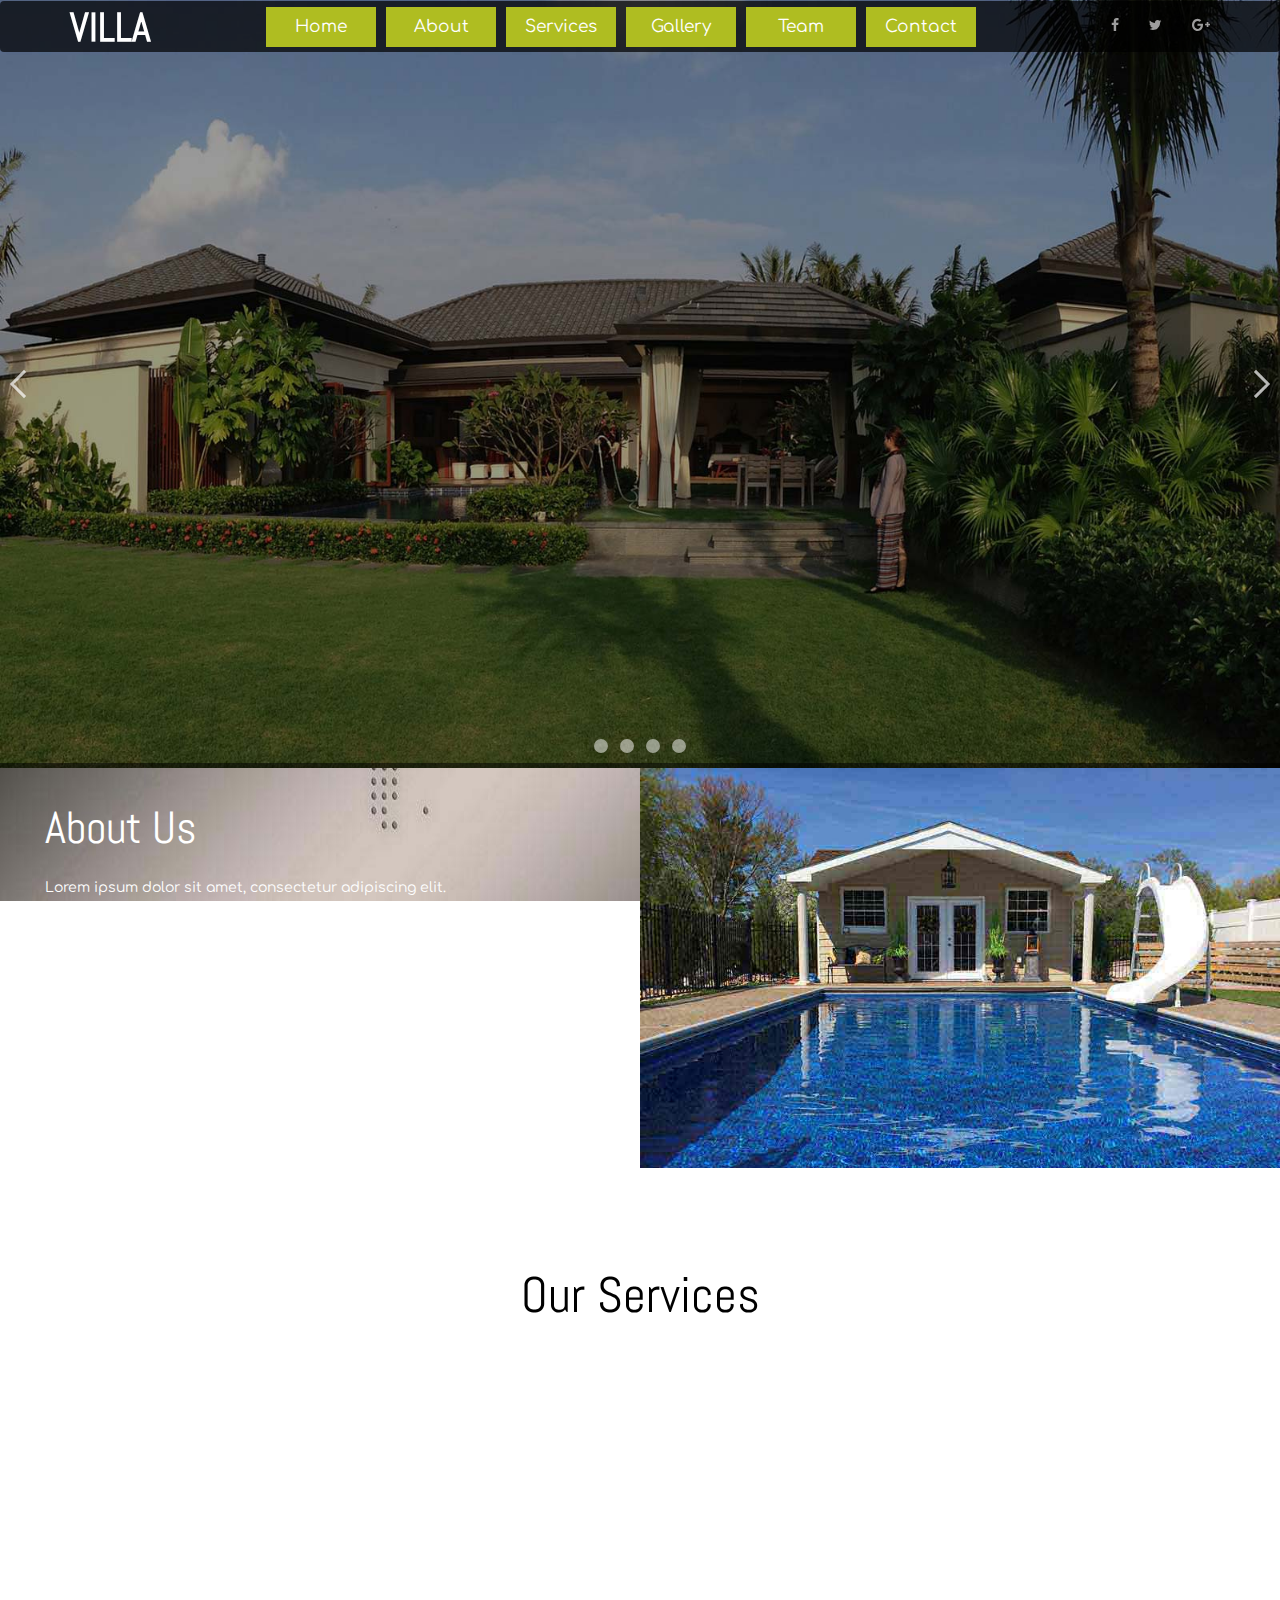
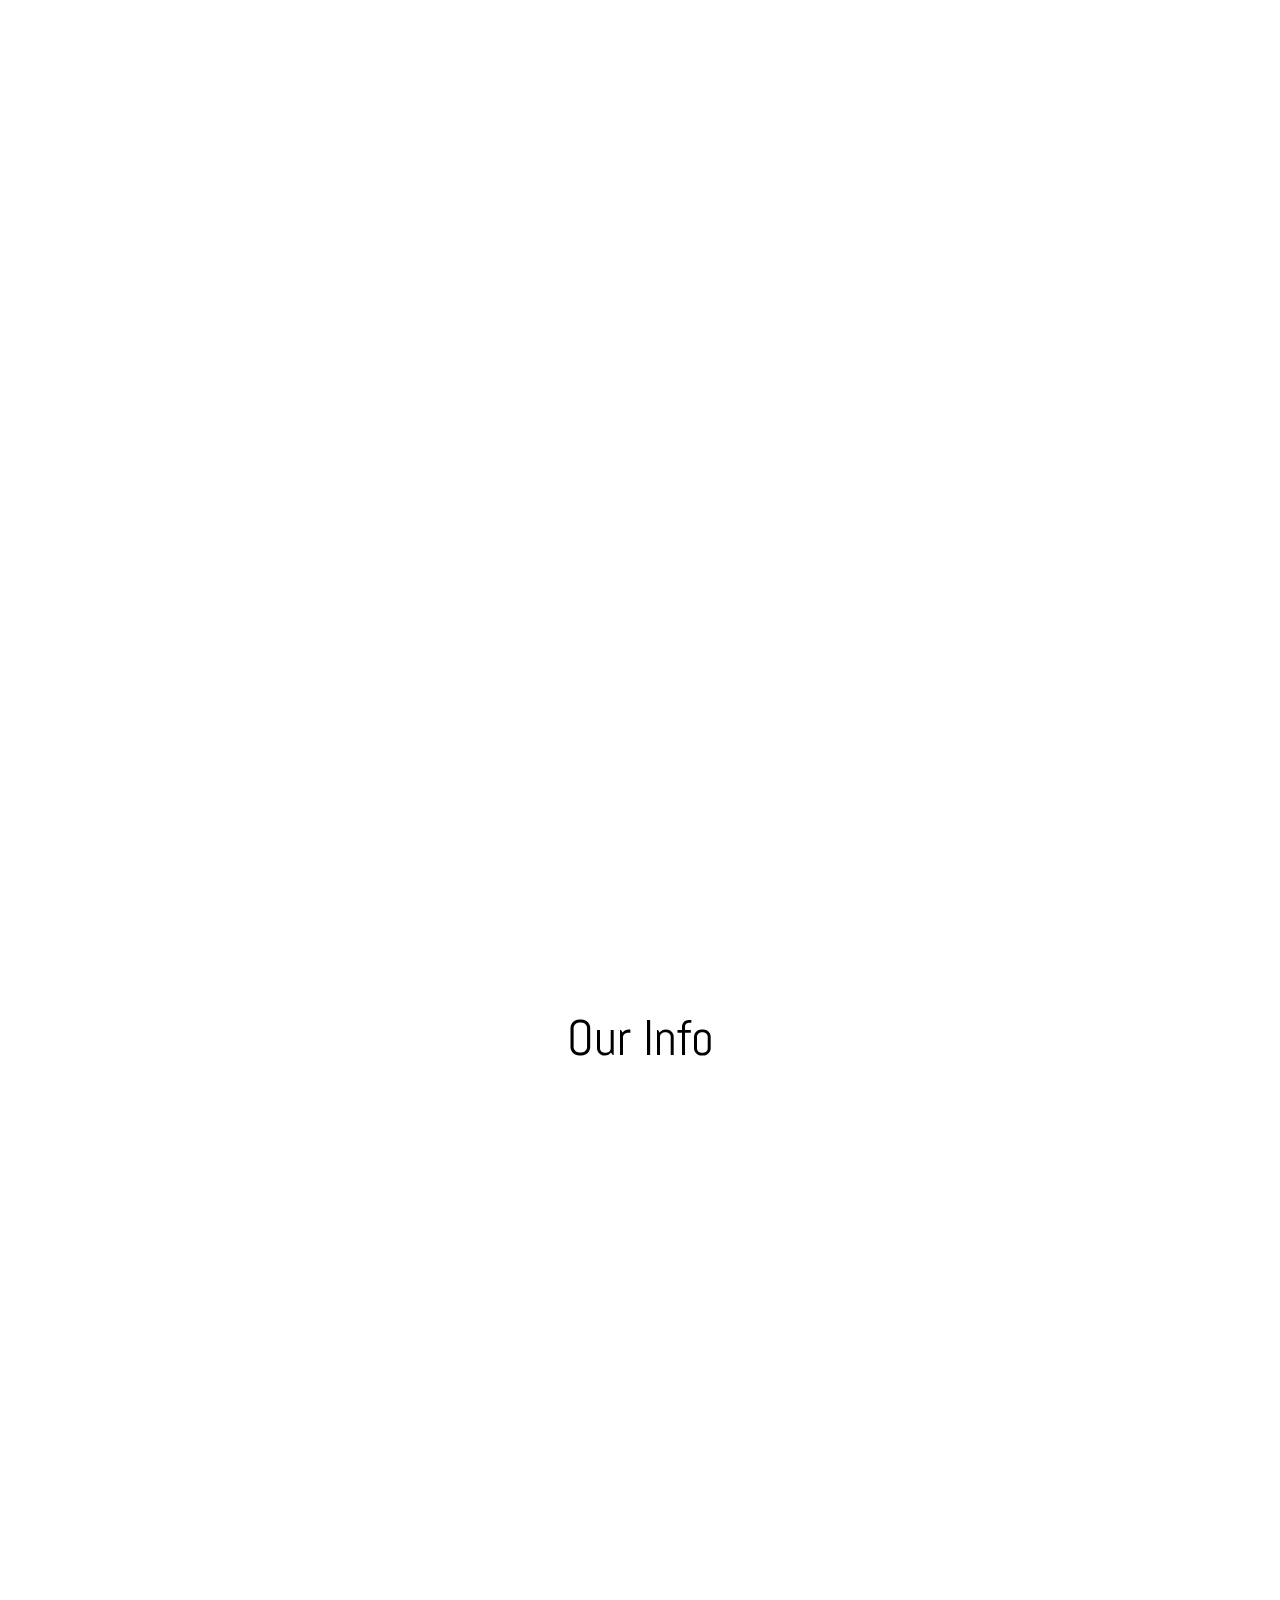
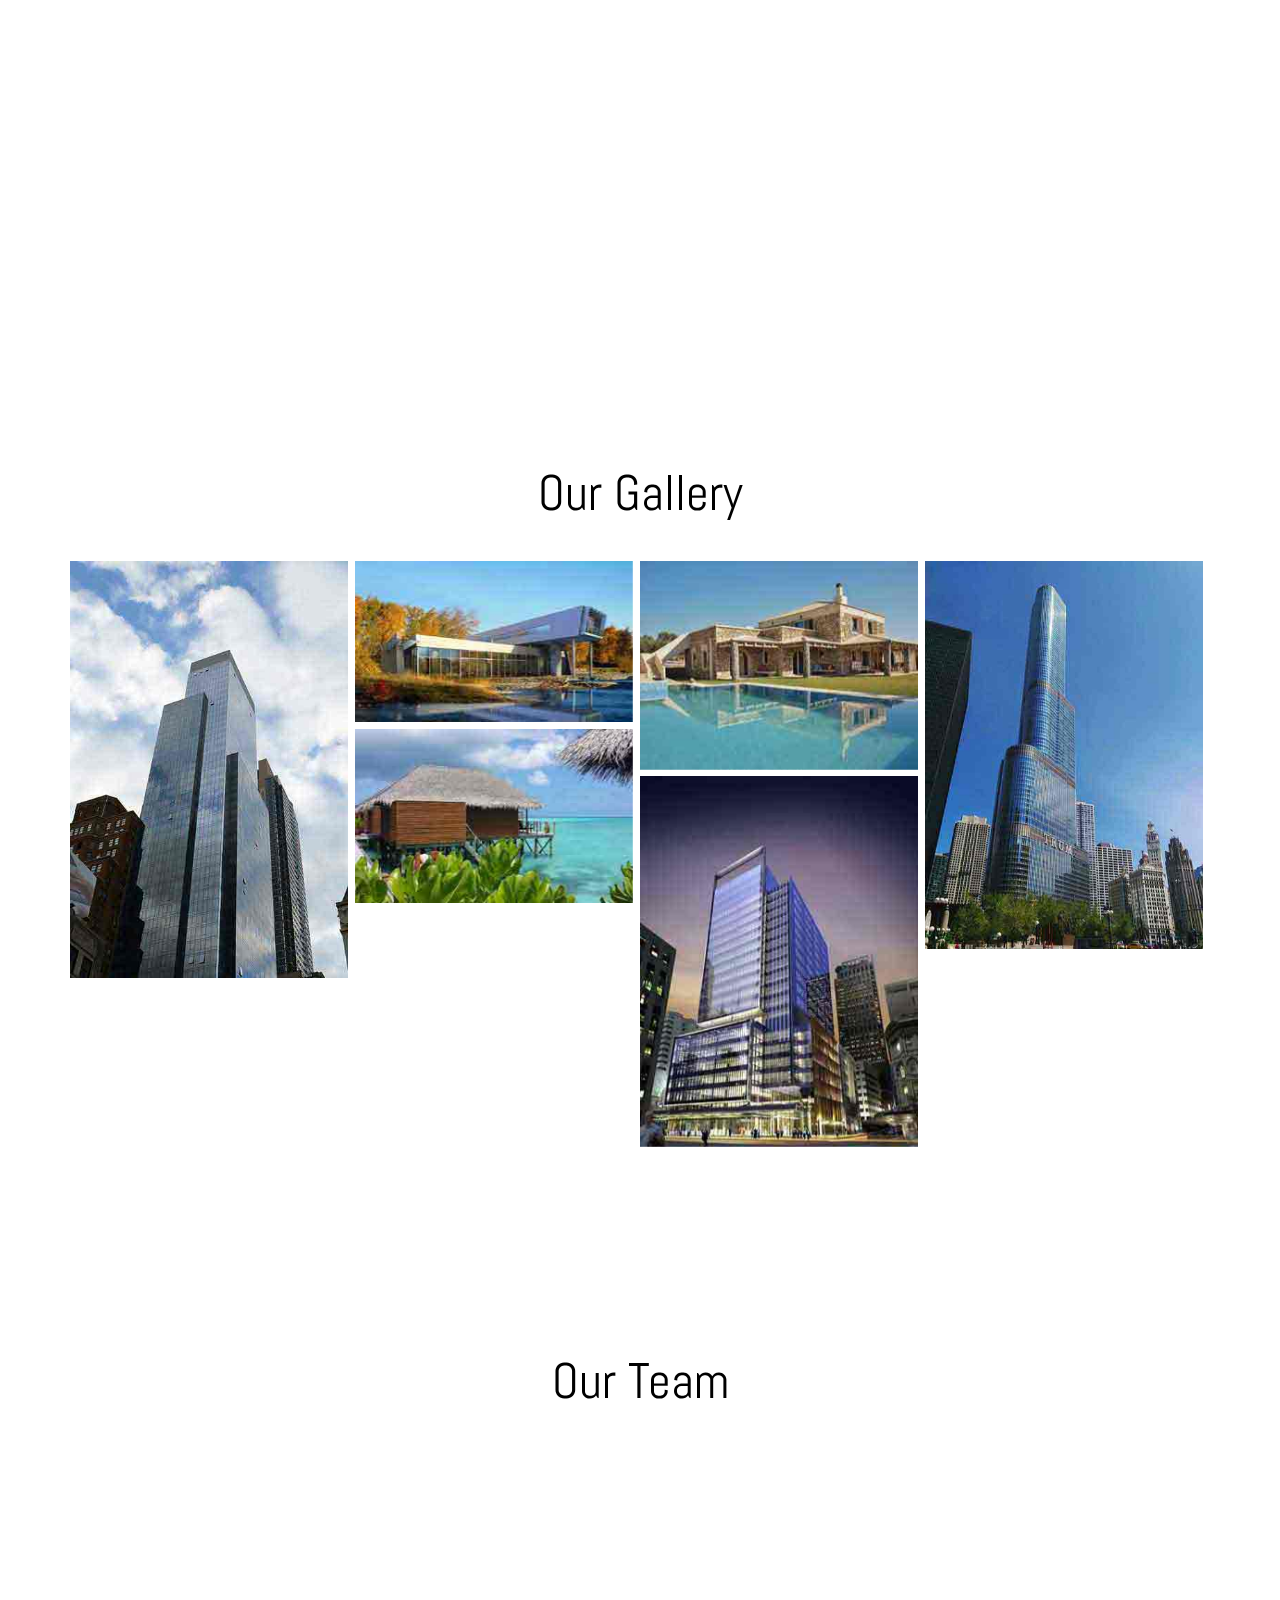
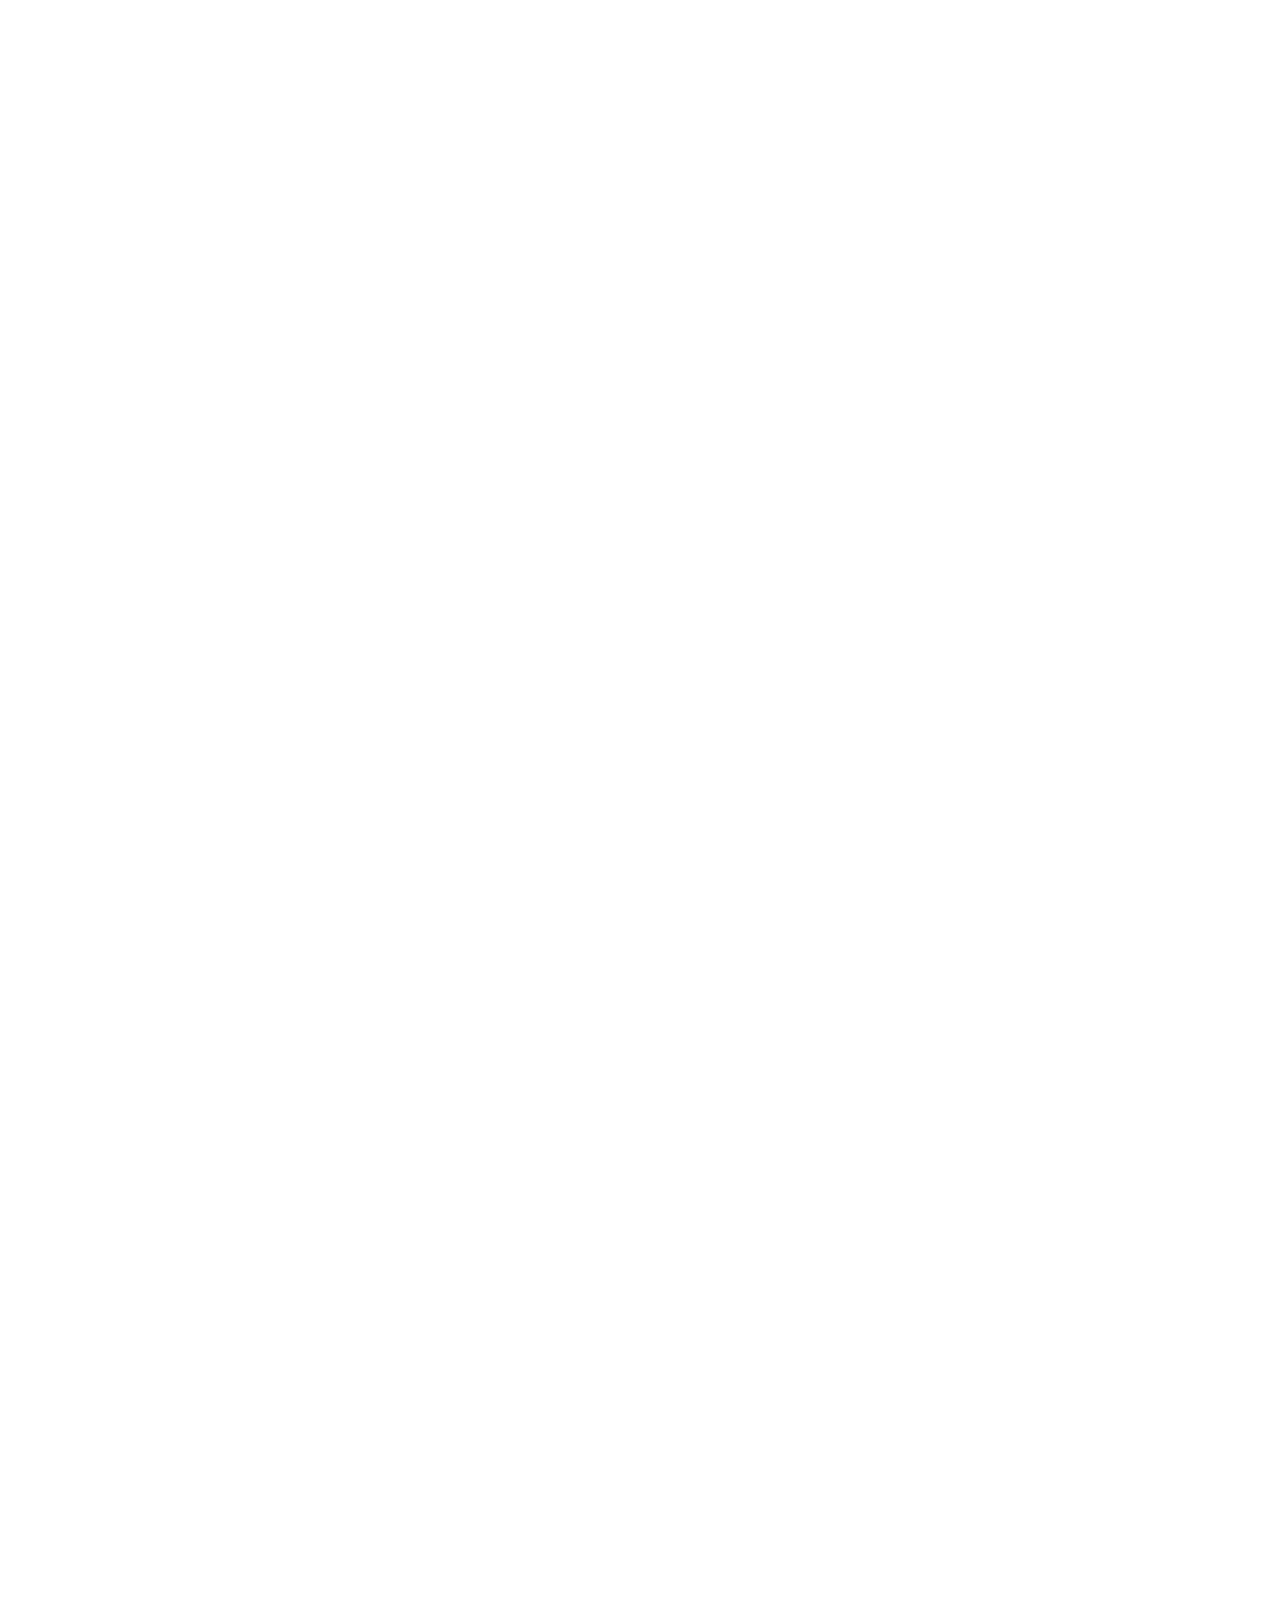
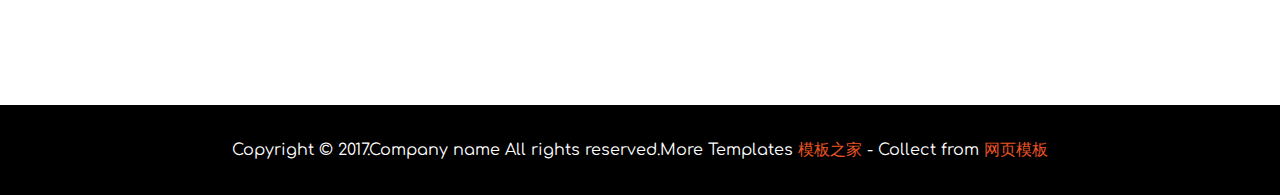
==== commit 2ebb0531: "change site2" ====
--- a/index.html
+++ b/index.html
@@ -1,1337 +1,638 @@
 <!DOCTYPE html>
 <html lang="en">
 <head>
-	<title>DeoCreative | Home Onepage</title>
+<title>Home</title>
+<!--mobile apps-->
+<meta name="viewport" content="width=device-width, initial-scale=1">
+<meta http-equiv="Content-Type" content="text/html; charset=utf-8" />
+<meta name="keywords" content="Villa Responsive web template, Bootstrap Web Templates, Flat Web Templates, Android Compatible web template, 
+	Smartphone Compatible web template, free webdesigns for Nokia, Samsung, LG, SonyEricsson, Motorola web design" />
+<script type="application/x-javascript"> addEventListener("load", function() { setTimeout(hideURLbar, 0); }, false); function hideURLbar(){ window.scrollTo(0,1); } </script>
+<!-- fonts -->
+<link href="http://fonts.googleapis.com/css?family=Abel" rel="stylesheet">
+<link href="http://fonts.googleapis.com/css?family=Comfortaa:300,400,700" rel="stylesheet">
+<!-- /fonts -->
+<!-- css -->
+<link href="css/bootstrap.css" rel="stylesheet" type="text/css" media="all" />
+<link href="css/font-awesome.css" rel="stylesheet" type="text/css" media="all" />
+<link href="css/chromagallery.css" rel="stylesheet" type="text/css" media="all" />
+<link href="css/jquery.dop.ThumbnailScroller.css" rel="stylesheet" type="text/css" media="all" />
+<link href='css/aos.css' rel='stylesheet prefetch' type="text/css" media="all" />
+<link href="css/pogo-slider.css" rel="stylesheet" type="text/css" media="all" />
+<link href="css/style.css" rel="stylesheet" type="text/css" media="all" />
+<!-- /css -->
+</head>
+<body>
+<!-- navigation -->
+<div class="navbar-wrapper">
+	<nav class="navbar navbar-inverse navbar-fixed-top">
+		<div class="container">
+			<div class="navbar-header">
+				<button type="button" class="navbar-toggle collapsed" data-toggle="collapse" data-target="#navbar" aria-expanded="false" aria-controls="navbar">
+					<span class="sr-only">Toggle navigation</span>
+					<span class="icon-bar"></span>
+					<span class="icon-bar"></span>
+					<span class="icon-bar"></span>
+				</button>
+				<a class="navbar-brand" href="index.html"><h1>Villa</h1></a>
+			</div>
+			<div id="navbar" class="navbar-collapse collapse">
+				<ul class="nav navbar-nav cl-effect-10">
+					<li class="active"><a href="index.html" class="page-scroll" data-hover="Home"><span>Home</span></a></li>
+					<li><a href="#about" class="page-scroll" data-hover="About"><span>About</span></a></li>
+					<li><a href="#service" class="page-scroll" data-hover="Services"><span>Services</span></a></li>
+					<li><a href="#gallery" class="page-scroll" data-hover="Gallery"><span>Gallery</span></a></li>
+					<li><a href="#team" class="page-scroll" data-hover="Team"><span>Team</span></a></li>
+					<li><a href="#contact" class="page-scroll" data-hover="Contact"><span>Contact</span></a></li>
+				</ul>
+				<ul class="nav navbar-nav navbar-right">
+					<li><a href="#"><i class="fa fa-facebook"></i></a></li>
+					<li><a href="#"><i class="fa fa-twitter"></i></a></li>
+					<li><a href="#"><i class="fa fa-google-plus"></i></a></li>
+				</ul>
+			</div>
+		</div>
+    </nav>
+</div>
+<!-- /navigation -->
+<!-- banner -->
+<div class="pogoSlider" id="js-main-slider">
+	<div class="pogoSlider-slide" data-transition="blocksReveal" data-duration="1000"  style="background-image:url(images/banner1.jpg);">
+		<div class="pogoSlider-slide-element">
+			<h3>Villa - The Real Estate World</h3>
+			<p>Lorem ipsum dolor sit amet, consectetur adipiscing elit. Sed dignissim, elit non fermentum dictum, risus justo mattis quam, in hendrerit sapien ex vel turpis. Maecenas dictum sagittis imperdiet.</p>
+			<a href="#about" class="btn btn-circle page-scroll">
+                <i class="fa fa-angle-double-down animated"></i>
+            </a>
+		</div>
+	</div>
+	<div class="pogoSlider-slide " data-transition="blocksReveal" data-duration="1000"  style="background-image:url(images/banner2.jpg);">
+		<div class="pogoSlider-slide-element">
+			<h3>Villa - The Real Estate World</h3>
+			<p>Fusce ac lacus cursus, viverra dolor eget, convallis libero. Nunc eu nisi eu sapien consequat tempus. Donec pretium sapien sit amet est sagittis feugiat.  Fusce ac lacus cursus, viverra dolor eget, convallis libero.</p>
+			<a href="#about" class="btn btn-circle page-scroll">
+                <i class="fa fa-angle-double-down animated"></i>
+            </a>
+		</div>
+	</div>
+	<div class="pogoSlider-slide " data-transition="blocksReveal" data-duration="1000"  style="background-image:url(images/banner3.jpg);">
+		<div class="pogoSlider-slide-element">
+			<h3>Villa - The Real Estate World</h3>
+			<p> Aenean hendrerit lacus ac ex mattis, at dapibus libero malesuada. Aliquam quis mollis leo. Fusce tempor elementum vehicula. Morbi dignissim vehicula diam et lacinia. Morbi eu commodo ligula.</p>
+			<a href="#about" class="btn btn-circle page-scroll">
+                <i class="fa fa-angle-double-down animated"></i>
+            </a>
+		</div>
+	</div>
+	<div class="pogoSlider-slide " data-transition="blocksReveal" data-duration="1000"  style="background-image:url(images/banner4.jpg);">
+		<div class="pogoSlider-slide-element">
+			<h3>Villa - The Real Estate World</h3>
+			<p>Cras a urna lobortis, facilisis urna quis, faucibus arcu. Ut laoreet orci ac dapibus sagittis. Sed elementum sem ligula, ac feugiat elit congue vel. Fusce porta fermentum egestas. </p>
+			<a href="#about" class="btn btn-circle page-scroll">
+                <i class="fa fa-angle-double-down animated"></i>
+            </a>
+		</div>
+	</div>
+</div><!-- .pogoSlider -->	
+<!-- /banner -->
+<!-- about us -->
+<section class="about-w3ls" id="about">
+	<div class="container-fluid">
+		<div class="col-lg-6 col-md-6 col-sm-6 w3l1" data-aos="zoom-in">
+			<h2>About Us</h2>
+			<p>Lorem ipsum dolor sit amet, consectetur adipiscing elit. Integer turpis libero, accumsan vitae urna vel, porttitor ultricies nulla. Nulla ac neque iaculis, porta ex in, egestas nisl. In nisi mi, cursus non congue nec, sollicitudin ut nibh. Sed quis sapien interdum, tempor lectus eget, bibendum arcu. Ut hendrerit volutpat orci, id tincidunt est vestibulum ac.</p>
+		</div>
+		<div class="col-lg-6 col-md-6 col-sm-6 w3l2" data-aos="zoom-in">
+			<div class="hover01 column">
+				<div>
+					<figure><img src="images/about-img1.jpg" class="agile1 img-responsive" alt=""></figure>
+				</div>
+			</div>	
+			<img src="images/about-img2.jpg" class="agile2 img-responsive" alt="" data-aos="flip-up">
+		</div>
+		<div class="clearfix"></div>
+	</div>
+</section>
+<!-- /about us -->
+<!-- services -->
+<section class="service-agileinfo" id="service">
+	<div class="container">
+		<h3 class="text-center">Our Services</h3>
+		<div class="col-lg-3 col-md-3 col-sm-6 wthree1" data-aos="zoom-in">
+			<div class="w3-agileits">
+				<img src="images/serv-img1.png" alt="" class="img-responsive">
+				<h4>Lorem ipsum dolor</h4>
+				<p>Lorem ipsum dolor sit amet, consectetur adipiscing elit. Integer eleifend neque est, non consequat arcu rutrum aliquam. Morbi sed varius ipsum, eget pulvinar lorem.</p>
+			</div>	
+		</div>
+		<div class="col-lg-3 col-md-3 col-sm-6 wthree2" data-aos="zoom-in">
+			<div class="w3-agileits">
+				<img src="images/serv-img2.png" alt="" class="img-responsive">
+				<h4>Adipiscing Elit</h4>
+				<p>Lorem ipsum dolor sit amet, consectetur adipiscing elit. Integer eleifend neque est, non consequat arcu rutrum aliquam. Morbi sed varius ipsum, eget pulvinar lorem.</p>
+			</div>	
+		</div>
+		<div class="col-lg-3 col-md-3 col-sm-6 wthree3" data-aos="zoom-in">
+			<div class="w3-agileits">
+				<img src="images/serv-img3.png" alt="" class="img-responsive">
+				<h4>Integer eleifend</h4>
+				<p>Lorem ipsum dolor sit amet, consectetur adipiscing elit. Integer eleifend neque est, non consequat arcu rutrum aliquam. Morbi sed varius ipsum, eget pulvinar lorem.</p>
+			</div>	
+		</div>
+		<div class="col-lg-3 col-md-3 col-sm-6 wthree4" data-aos="zoom-in">
+			<div class="w3-agileits">
+				<img src="images/serv-img4.png" alt="" class="img-responsive">
+				<h4>rutrum aliquam</h4>
+				<p>Lorem ipsum dolor sit amet, consectetur adipiscing elit. Integer eleifend neque est, non consequat arcu rutrum aliquam. Morbi sed varius ipsum, eget pulvinar lorem.</p>
+			</div>	
+		</div>
+		<div class="clearfix"></div>
+	</div>	
+</section>
+<!-- /services -->
+<!-- specialities -->
+<section class="special-w3ls">
+	<div class="container">
+		<div class="col-lg-5 col-md-5 col-sm-5 special-agileits1" data-aos="flip-right">
+			<div class="hover01 column">
+				<div>
+					<figure><img src="images/special-img.jpg" class="img-responsive" alt=""></figure>
+				</div>
+			</div>
+		</div>
+		<div class="col-lg-7 col-md-7 col-sm-7 special-agileits2">
+			<h3>Our Specialities</h3>
+			<p class="special-agile1" data-aos="flip-up">Lorem ipsum dolor sit amet.</p>
+			<p class="special-agile2" data-aos="flip-up">Lorem ipsum dolor sit amet, consectetur adipiscing elit. Mauris sodales ornare mollis. Praesent mauris tortor, efficitur in mauris accumsan, suscipit ullamcorper orci. Sed eu velit cursus, rhoncus orci ut, placerat ipsum. Ut et ornare ante.</p>
+			<div class="entry-content" data-aos="flip-up">
+                <div id="scrollerContainer3">
+					<ul class="Settings" style="display:none;">
+                                        <li class="Width">901</li>
+                                        <li class="Height">238</li>     
+                                        <li class="BgColor">000000</li>
+                                        <li class="BgAlpha">100</li>
+                                        <li class="BgBorderSize">1</li>
+                                        <li class="BgBorderColor">000000</li>
+                                        <li class="ThumbnailsOrder">random</li>
+                                        <li class="ResponsiveEnabled">true</li>
+                                        <li class="UltraResponsiveEnabled">false</li>
+                                        <li class="ThumbnailsOrder">random</li>
+                                        <li class="ThumbnailsPosition">horizontal</li>
+                                        <li class="ThumbnailsBgColor">000000</li>
+                                        <li class="ThumbnailsBgAlpha">0</li>
+                                        <li class="ThumbnailsBorderSize">0</li>
+                                        <li class="ThumbnailsBorderColor">e0e0e0</li>
+                                        <li class="ThumbnailsSpacing">9</li>
+                                        <li class="ThumbnailsMarginTop">10</li>
+                                        <li class="ThumbnailsMarginRight">0</li>
+                                        <li class="ThumbnailsMarginBottom">10</li>
+                                        <li class="ThumbnailsMarginLeft">0</li>
+                                        <li class="ThumbnailsPaddingTop">0</li>
+                                        <li class="ThumbnailsPaddingRight">0</li>
+                                        <li class="ThumbnailsPaddingBottom">0</li>
+                                        <li class="ThumbnailsPaddingLeft">0</li>
+                                        <li class="ThumbnailsInfo">label</li>
+                                        <li class="ThumbnailsNavigationEasing">linear</li>
+                                        <li class="ThumbnailsNavigationLoop">false</li>
+                                        <li class="ThumbnailsNavigationMouseEnabled">false</li>
+                                        <li class="ThumbnailsNavigationScrollEnabled">true</li>
+                                        <li class="ThumbnailsScrollPosition">bottom/right</li>
+                                        <li class="ThumbnailsScrollSize">7</li>
+                                        <li class="ThumbnailsScrollScrubColor">afbd21</li>
+                                        <li class="ThumbnailsScrollBarColor">606060</li> 
+                                        <li class="ThumbnailsNavigationArrowsEnabled">true</li>
+                                        <li class="ThumbnailsNavigationArrowsNoItemsSlide">3</li>
+                                        <li class="ThumbnailsNavigationArrowsSpeed">600</li>
+                                        <li class="ThumbnailsNavigationPrev">images/ThumbnailsPrev3.png</li>
+                                        <li class="ThumbnailsNavigationPrevHover">images/ThumbnailsPrevHover3.png</li>
+                                        <li class="ThumbnailsNavigationPrevDisabled">images/ThumbnailsPrevDisabled3.png</li>
+                                        <li class="ThumbnailsNavigationNext">images/ThumbnailsNext3.png</li>
+                                        <li class="ThumbnailsNavigationNextHover">images/ThumbnailsNextHover3.png</li>
+                                        <li class="ThumbnailsNavigationNextDisabled">images/ThumbnailsNextDisabled3.png</li>
+                                        <li class="ThumbnailLoader">images/ThumbnailLoader3.gif</li>
+                                        <li class="ThumbnailWidth">262</li>
+                                        <li class="ThumbnailHeight">200</li>
+                                        <li class="ThumbnailAlpha">90</li>
+                                        <li class="ThumbnailAlphaHover">100</li>
+                                        <li class="ThumbnailBgColor">000000</li>
+                                        <li class="ThumbnailBgColorHover">000000</li>
+                                        <li class="ThumbnailBorderSize">0</li>
+                                        <li class="ThumbnailBorderColor">d0d0d0</li>
+                                        <li class="ThumbnailBorderColorHover">303030</li>
+                                        <li class="ThumbnailPaddingTop">0</li>
+                                        <li class="ThumbnailPaddingRight">0</li>
+                                        <li class="ThumbnailPaddingBottom">0</li>
+                                        <li class="ThumbnailPaddingLeft">0</li> 
+                                        <li class="LightboxEnabled">true</li>
+                                        <li class="LightboxDisplayTime">600</li>
+                                        <li class="LightboxWindowColor">000000</li>
+                                        <li class="LightboxWindowAlpha">80</li>
+                                        <li class="LightboxLoader">images/LightboxLoader3.gif</li>
+                                        <li class="LightboxBgColor">202020</li>
+                                        <li class="LightboxBgAlpha">100</li>
+                                        <li class="LightboxBorderSize">2</li>
+                                        <li class="LightboxBorderColor">000000</li>
+                                        <li class="LightboxCaptionTextColor">999999</li>
+                                        <li class="LightboxMarginTop">30</li>
+                                        <li class="LightboxMarginRight">30</li>
+                                        <li class="LightboxMarginBottom">30</li>
+                                        <li class="LightboxMarginLeft">30</li>
+                                        <li class="LightboxPaddingTop">10</li>
+                                        <li class="LightboxPaddingRight">10</li>
+                                        <li class="LightboxPaddingBottom">10</li>
+                                        <li class="LightboxPaddingLeft">10</li>
+                                        <li class="LightboxNavigationPrev">images/LightboxPrev3.png</li>
+                                        <li class="LightboxNavigationPrevHover">images/LightboxPrevHover3.png</li>
+                                        <li class="LightboxNavigationNext">images/LightboxNext3.png</li>
+                                        <li class="LightboxNavigationNextHover">images/LightboxNextHover3.png</li>
+                                        <li class="LightboxNavigationClose">images/LightboxClose3.png</li>
+                                        <li class="LightboxNavigationCloseHover">images/LightboxCloseHover3.png</li>
+                                        <li class="LightboxNavigationInfoBgColor">202020</li>
+                                        <li class="LightboxNavigationInfoTextColor">ffffff</li>
+                                        <li class="LightboxNavigationDisplayTime">600</li>
+                                        <li class="LightboxNavigationTouchDeviceSwipeEnabled">true</li>
+                                        <li class="SocialShareEnabled">false</li>
+                                        <li class="SocialShareLightbox">images/SocialShareLightbox3.png</li>
+                                        <li class="TooltipBgColor">ffffff</li>
+                                        <li class="TooltipStrokeColor">000000</li>
+                                        <li class="TooltipTextColor">000000</li>
+                                        <li class="LabelPosition">top</li>
+                                        <li class="LabelAlwaysVisible">false</li>
+                                        <li class="LabelUnderHeight">50</li>
+                                        <li class="LabelBgColor">000000</li>
+                                        <li class="LabelBgAlpha">80</li>
+                                        <li class="LabelTextColor">ffffff</li>
+                                        <li class="SlideshowEnabled">false</li>
+                                        <li class="SlideshowTime">5000</li>
+                                        <li class="SlideshowLoop">false</li>
+                                    </ul>
+						<ul class="Content" style="display:none;">
+                            <li>
+                                <img class="Image" src="images/special-img1-1.jpg" alt="Lorem ipsum dolor sit amet, consectetur adipiscing elit." title="Lorem ipsum dolor sit amet, consectetur adipiscing elit." />
+								<img class="Thumb" src="images/special-img1.jpg" alt="Lorem ipsum dolor sit amet, consectetur adipiscing elit." title="Lorem ipsum dolor sit amet, consectetur adipiscing elit." />
+								<span class="Title">Lorem ipsum dolor sit amet, consectetur adipiscing elit.</span>
+								<span class="Caption"></span>
+                                <span class="Media"></span>
+                                <span class="LightboxMedia"></span>
+                                <span class="Link"></span>
+                                <span class="Target">_blank</span>
+                            </li>
+							<li>
+                                <img class="Image" src="images/special-img2-2.jpg" alt="Lorem ipsum dolor sit amet, consectetur adipiscing elit." title="Lorem ipsum dolor sit amet, consectetur adipiscing elit." />
+                                <img class="Thumb" src="images/special-img2.jpg" alt="Lorem ipsum dolor sit amet, consectetur adipiscing elit." title="Lorem ipsum dolor sit amet, consectetur adipiscing elit." />
+                                <span class="Title">Lorem ipsum dolor sit amet, consectetur adipiscing elit.</span>
+                                <span class="Caption"></span>
+                                <span class="Media"></span>
+                                <span class="LightboxMedia"></span>
+                                <span class="Link"></span>
+                                <span class="Target">_blank</span>
+                            </li>
+                            <li>
+                                <img class="Image" src="images/special-img3-3.jpg" alt="Lorem ipsum dolor sit amet, consectetur adipiscing elit." title="Lorem ipsum dolor sit amet, consectetur adipiscing elit." />
+								<img class="Thumb" src="images/special-img3.jpg" alt="Lorem ipsum dolor sit amet, consectetur adipiscing elit." title="Lorem ipsum dolor sit amet, consectetur adipiscing elit." />
+                                <span class="Title">Lorem ipsum dolor sit amet, consectetur adipiscing elit.</span>
+                                <span class="Caption"></span>
+                                <span class="Media"></span>
+                                <span class="LightboxMedia"></span>
+                                <span class="Link"></span>
+                                <span class="Target">_blank</span>
+                            </li>
+                            <li>
+                                <img class="Image" src="images/special-img1-1.jpg" alt="Lorem ipsum dolor sit amet, consectetur adipiscing elit." title="Lorem ipsum dolor sit amet, consectetur adipiscing elit." />
+                                <img class="Thumb" src="images/special-img1.jpg" alt="Lorem ipsum dolor sit amet, consectetur adipiscing elit." title="Lorem ipsum dolor sit amet, consectetur adipiscing elit." />
+                                <span class="Title">Lorem ipsum dolor sit amet, consectetur adipiscing elit.</span>
+								<span class="Caption"></span>
+                                <span class="Media"></span>
+                                <span class="LightboxMedia"></span>
+                                <span class="Link"></span>
+                                <span class="Target">_blank</span>
+                            </li>
+                            <li>
+                                <img class="Image" src="images/special-img2-2.jpg" alt="Lorem ipsum dolor sit amet, consectetur adipiscing elit." title="Lorem ipsum dolor sit amet, consectetur adipiscing elit." />
+                                <img class="Thumb" src="images/special-img2.jpg" alt="Lorem ipsum dolor sit amet, consectetur adipiscing elit." title="Lorem ipsum dolor sit amet, consectetur adipiscing elit." />
+								<span class="Title">Lorem ipsum dolor sit amet, consectetur adipiscing elit.</span>
+                                <span class="Caption"></span>
+                                <span class="Media"></span>
+                                <span class="LightboxMedia"></span>
+								<span class="Link"></span>
+                                <span class="Target">_blank</span>
+                            </li>
+							<li>
+                                <img class="Image" src="images/special-img3-3.jpg" alt="Lorem ipsum dolor sit amet, consectetur adipiscing elit." title="Lorem ipsum dolor sit amet, consectetur adipiscing elit." />
+                                <img class="Thumb" src="images/special-img6.jpg" alt="Lorem ipsum dolor sit amet, consectetur adipiscing elit." title="Lorem ipsum dolor sit amet, consectetur adipiscing elit." />
+                                <span class="Title">Lorem ipsum dolor sit amet, consectetur adipiscing elit.</span>
+                                <span class="Caption"></span>
+								<span class="Media"></span>
+                                <span class="LightboxMedia"></span>
+								<span class="Link"></span>
+                                <span class="Target">_blank</span>
+							</li>
+							<li>
+                                <img class="Image" src="images/special-img2-2.jpg" alt="Lorem ipsum dolor sit amet, consectetur adipiscing elit." title="Lorem ipsum dolor sit amet, consectetur adipiscing elit." />
+								<img class="Thumb" src="images/special-img2.jpg" alt="Lorem ipsum dolor sit amet, consectetur adipiscing elit." title="Lorem ipsum dolor sit amet, consectetur adipiscing elit." />
+                                <span class="Title">Lorem ipsum dolor sit amet, consectetur adipiscing elit.</span>
+                                <span class="Caption"></span>
+                                <span class="Media"></span>
+								<span class="LightboxMedia"></span>
+								<span class="Link"></span>
+                                <span class="Target">_blank</span>
+							</li>
+                        </ul>                                   
+                    </div>
+				</div>
+           
+		</div>
+		<div class="clearfix"></div>
+	</div>
+</section>
+<!-- specialities -->
+<div class="tlinks">Collect from <a href="http://www.cssmoban.com/" >企业网站模板</a></div>
+<!-- info section -->
+<section class="info-agileinfo">
+	<div class="container">
+		<h3 class="text-center">Our Info</h3>
+		<div class="col-lg-8 col-md-8 info-w3ls1">
+			<div class="info-agile1" data-aos="flip-up">
+				<div class="col-lg-6 col-md-6 col-sm-6 info-w3-agile1">
+					<div class="hover01 column">
+						<div>
+							<figure><img src="images/info-img1.jpg" alt="" class="img-responsive"></figure>
+						</div>
+					</div>	
+				</div>
+				<div class="col-lg-6 col-md-6 col-sm-6 info-w3-agile1">
+					<div class="agileits-w3layouts">
+						<h4>Lorem ipsum dolor sit amet.</h4>
+						<p>Lorem ipsum dolor sit amet, consectetur adipiscing elit. Nam sit amet vulputate ex. Mauris felis dui, venenatis auctor iaculis posuere, aliquam in augue. Ut feugiat non arcu in bibendum.</p>
+					</div>
+				</div>
+				<div class="clearfix"></div>
+			</div>
+			<div class="info-agile2" data-aos="flip-down">
+				<div class="col-lg-6 col-md-6 col-sm-6 info-w3-agile1">
+					<div class="agileits-w3layouts">
+						<h4>Morbi sed varius ipsum eget.</h4>
+						<p>In hac habitasse platea dictumst. Vestibulum tellus magna, scelerisque id ultricies sit amet, porttitor id elit. Nullam iaculis aliquet arcu, ac vehicula ipsum mollis at.</p>
+					</div>
+				</div>
+				<div class="col-lg-6 col-md-6 col-sm-6 info-w3-agile1">
+					<div class="hover01 column">
+						<div>
+							<figure><img src="images/info-img3.jpg" alt="" class="img-responsive"></figure>
+						</div>
+					</div>
+				</div>
+				<div class="clearfix"></div>
+			</div>
+		</div>
+		<div class="col-lg-4 col-md-4 info-w3ls2">
+			<div class="info-agile3" data-aos="flip-left">
+				<div class="col-lg-12 col-md-12 col-sm-12 info-w3-agile2">
+					<div class="hover01 column">
+						<div>
+							<figure><img src="images/info-img2.jpg" alt="" class="img-responsive"></figure>
+						</div>
+					</div>
+				</div>	
+				<div class="col-lg-12 col-md-12 col-sm-12 info-w3-agile2">
+					<div class="agileits-w3layouts">
+						<h4>Phasellus pharetra magna.</h4>
+						<p>Aliquam eget suscipit lorem, a vehicula neque. Duis a ultricies dui, non dapibus diam. Cras libero lacus, volutpat vitae euismod at, pellentesque sit amet leo. Proin nec viverra metus.</p>
+					</div>
+				</div>
+				<div class="clearfix"></div>	
+			</div>
+		</div>	
+		<div class="clearfix"></div>
+	</div>
+</section>
+<!-- /info section -->
+<!-- gallery -->
+<section class="gallery-w3ls" id="gallery">
+	<div class="container">
+		<h3 class="text-center">Our Gallery</h3>
+		<div class="content">
+			<div class="chroma-gallery mygallery">
+				<img src="images/gallery-img1.jpg" alt="Click" data-largesrc="images/gallery-img1-1.jpg" class="img-responsive">
+				<img src="images/gallery-img2.jpg" alt="Click" data-largesrc="images/gallery-img2-2.jpg" class="img-responsive">
+				<img src="images/gallery-img3.jpg" alt="Click" data-largesrc="images/gallery-img3-3.jpg" class="img-responsive">
+				<img src="images/gallery-img4.jpg" alt="Click" data-largesrc="images/gallery-img4-4.jpg" class="img-responsive">
+				<img src="images/gallery-img5.jpg" alt="Click" data-largesrc="images/gallery-img5-5.jpg" class="img-responsive">
+				<img src="images/gallery-img6.jpg" alt="Click" data-largesrc="images/gallery-img6-6.jpg" class="img-responsive">
+				<img src="images/gallery-img7.jpg" alt="Click" data-largesrc="images/gallery-img7-7.jpg" class="img-responsive">
+				<img src="images/gallery-img8.jpg" alt="Click" data-largesrc="images/gallery-img8-8.jpg" class="img-responsive">
+				<img src="images/gallery-img9.jpg" alt="Click" data-largesrc="images/gallery-img9-9.jpg" class="img-responsive">			 	
+			</div>	
+		</div>
+	</div>
+</section>
+<!-- /gallery -->
+<!-- team -->
+<section class="team-w3ls" id="team">
+	<div class="container">
+		<h3 class="text-center">Our Team</h3>
+		<div class="col-lg-6 col-md-6 col-sm-12 team-info1" data-aos="zoom-in">
+			<div class="team-agileits">
+				<div class="col-xs-4 team-w3-agile1">
+					<div class="hover01 column">
+						<div>
+							<figure><img src="images/team-img1.jpg" alt="" class="img-responsive"></figure>
+						</div>
+					</div>	
+					<ul class="social-icons1">
+						<li><a href="#"><i class="fa fa-facebook"></i></a></li>
+						<li><a href="#"><i class="fa fa-twitter"></i></a></li>
+						<li><a href="#"><i class="fa fa-google-plus"></i></a></li>
+					</ul>
+				</div>
+				<div class="col-xs-8 team-w3-agile2">
+					<h4>Elizabeth</h4>
+					<p class="team-agile1">Founder</p>
+					<p class="team-agile2">Lorem ipsum dolor sit amet, consectetur adipiscing elit. Vestibulum mollis imperdiet sem. Nunc eget urna eu libero vulputate lacinia.</p>
+				</div>
+				<div class="clearfix"></div>
+			</div>	
+		</div>
+		<div class="col-lg-6 col-md-6 col-sm-12 team-info1" data-aos="zoom-in">
+			<div class="team-agileits">
+				<div class="col-xs-4 team-w3-agile1">
+					<div class="hover01 column">
+						<div>
+							<figure><img src="images/team-img2.jpg" alt="" class="img-responsive"></figure>
+						</div>
+					</div>
+					<ul class="social-icons1">
+						<li><a href="#"><i class="fa fa-facebook"></i></a></li>
+						<li><a href="#"><i class="fa fa-twitter"></i></a></li>
+						<li><a href="#"><i class="fa fa-google-plus"></i></a></li>
+					</ul>
+				</div>
+				<div class="col-xs-8 team-w3-agile2">
+					<h4>Johnny Cage</h4>
+					<p class="team-agile1">Chairman</p>
+					<p class="team-agile2">Lorem ipsum dolor sit amet, consectetur adipiscing elit. Vestibulum mollis imperdiet sem. Nunc eget urna eu libero vulputate lacinia.</p>
+				</div>
+				<div class="clearfix"></div>
+			</div>
+		</div>	
+		<div class="col-lg-6 col-md-6 col-sm-12 team-info2" data-aos="zoom-in">
+			<div class="team-agileits">
+				<div class="col-xs-4 team-w3-agile1">
+					<div class="hover01 column">
+						<div>
+							<figure><img src="images/team-img3.jpg" alt="" class="img-responsive"></figure>
+						</div>
+					</div>
+					<ul class="social-icons1">
+						<li><a href="#"><i class="fa fa-facebook"></i></a></li>
+						<li><a href="#"><i class="fa fa-twitter"></i></a></li>
+						<li><a href="#"><i class="fa fa-google-plus"></i></a></li>
+					</ul>
+				</div>
+				<div class="col-xs-8 team-w3-agile2">
+					<h4>Kate Winslet</h4>
+					<p class="team-agile1">Manager</p>
+					<p class="team-agile2">Lorem ipsum dolor sit amet, consectetur adipiscing elit. Vestibulum mollis imperdiet sem. Nunc eget urna eu libero vulputate lacinia.</p>
+				</div>
+				<div class="clearfix"></div>
+			</div>
+		</div>	
+		<div class="col-lg-6 col-md-6 col-sm-12 team-info2" data-aos="zoom-in">
+			<div class="team-agileits">
+				<div class="col-xs-4 team-w3-agile1">
+					<div class="hover01 column">
+						<div>
+							<figure><img src="images/team-img4.jpg" alt="" class="img-responsive"></figure>
+						</div>
+					</div>
+					<ul class="social-icons1">
+						<li><a href="#"><i class="fa fa-facebook"></i></a></li>
+						<li><a href="#"><i class="fa fa-twitter"></i></a></li>
+						<li><a href="#"><i class="fa fa-google-plus"></i></a></li>
+					</ul>
+				</div>
+				<div class="col-xs-8 team-w3-agile2">
+					<h4>Britney Spears</h4>
+					<p class="team-agile1">Director</p>
+					<p class="team-agile2">Lorem ipsum dolor sit amet, consectetur adipiscing elit. Vestibulum mollis imperdiet sem. Nunc eget urna eu libero vulputate lacinia.</p>
+				</div>
+				<div class="clearfix"></div>
+			</div>
+		</div>	
+		<div class="clearfix"></div>
+	</div>
+</section>
+<!-- /team -->
+<!-- map -->
+<div class="map" data-aos="zoom-in">
+	<iframe class="googlemaps" src="https://www.google.com/maps/embed?pb=!1m14!1m12!1m3!1d380510.6741687111!2d-88.01234121699822!3d41.83390417061058!2m3!1f0!2f0!3f0!3m2!1i1024!2i768!4f13.1!5e0!3m2!1sen!2sin!4v1455598377120" style="border:0" allowfullscreen></iframe>
+</div>
+<!-- /map -->
+<!-- contact -->
+<section class="contact-w3ls" id="contact">
+	<div class="container">
+		<div class="col-lg-6 col-md-6 col-sm-6 contact-w3-agile1" data-aos="flip-right">
+			<h3>Connect With Us :-</h3>
+			<p class="contact-agile1"><strong>Phone :</strong> 123.456.7890</p>
+			<p class="contact-agile1"><strong>Email :</strong> <a href="mailto:name@example.com">name@example.com</a></p>
+			<p class="contact-agile1"><strong>Address :</strong> 3481 Melrose Place,Beverly Hills, Chicago 90210.</p>
+			<ul class="social-icons2">
+				<li><a href="#"><i class="fa fa-facebook"></i></a></li>
+				<li><a href="#"><i class="fa fa-twitter"></i></a></li>
+				<li><a href="#"><i class="fa fa-linkedin"></i></a></li>
+				<li><a href="#"><i class="fa fa-google-plus"></i></a></li>
+			</ul>
+		</div>
+		<div class="col-lg-6 col-md-6 col-sm-6 contact-w3-agile2" data-aos="flip-left">
+			<div class="contact-agileits">
+				<h4>Contact Us</h4>
+				<p class="contact-agile2">Sign Up For Our News Letters</p>
+				<form action="#" method="post" name="sentMessage" id="contactForm" novalidate>
+					<div class="control-group form-group">
+                        <div class="controls">
+                            <label class="contact-p1">Full Name:</label>
+                            <input type="text" class="form-control" name="name" id="name" required data-validation-required-message="Please enter your name.">
+                            <p class="help-block"></p>
+                        </div>
+                    </div>	
+                    <div class="control-group form-group">
+                        <div class="controls">
+                            <label class="contact-p1">Phone Number:</label>
+                            <input type="tel" class="form-control" name="phone" id="phone" required data-validation-required-message="Please enter your phone number.">
+							<p class="help-block"></p>
+						</div>
+                    </div>
+                    <div class="control-group form-group">
+                        <div class="controls">
+                            <label class="contact-p1">Email Address:</label>
+                            <input type="email" class="form-control" name="email" id="email" required data-validation-required-message="Please enter your email address.">
+							<p class="help-block"></p>
+						</div>
+                    </div>
+                    <div id="success"></div>
+                    <!-- For success/fail messages -->
+                    <button type="submit" class="btn btn-primary">Send</button>	
+				</form>            
+			</div>
+		</div>
+		<div class="clearfix"></div>
+	</div>
+</section>
+<!-- /contact -->
+<!-- footer -->
+<div class="footer">
+	<div class="container">
+		<p class="text-center">Copyright &copy; 2017.Company name All rights reserved.More Templates <a href="http://www.cssmoban.com/" target="_blank" title="模板之家">模板之家</a> - Collect from <a href="http://www.cssmoban.com/" title="网页模板" target="_blank">网页模板</a></p>
+	</div>
+</div>
+<!-- /footer -->
+<!-- back to top -->
+<a href="#0" class="cd-top">Top</a>
+<!-- /back to top -->
+<!-- js files -->
+<script src="js/jquery.min.js"></script>
+<script src="js/bootstrap.min.js"></script>
+<script src="js/smoothscroll.js"></script>
+<script src="js/jquery.easing.min.js"></script>
+<script src="js/grayscale.js"></script>
+<!-- js for back to top -->
+<script src="js/top.js"></script>
+<!-- /js for back to top -->
+<!-- contact form -->
+<script src="js/jqBootstrapValidation.js"></script>
+<script src="js/contact_me.js"></script>	
+<!-- /contact form -->	
+<!-- js for gallery -->
+<script src="js/modernizr-chrg.min.js"></script>
+<script src="js/masonry.min.js"></script>
+<script src="js/chromagallery.js"></script>
+<script type="text/javascript">
+	$(document).ready(function() 
+	{
+		$(".mygallery").chromaGallery();
+	});
+</script>
+<!-- /js for gallery -->
+<!-- js for specialities -->
+<script type="text/JavaScript" src="js/jquery-ui.min.js"></script>
+<script type="text/JavaScript" src="js/jquery.dop.ThumbnailScroller.js"></script>
 
-	<meta charset="utf-8">
-	<!--[if IE]><meta http-equiv='X-UA-Compatible' content='IE=edge,chrome=1'><![endif]-->
-	<meta name="viewport" content="width=device-width, initial-scale=1, maximum-scale=1">
-	<meta name="description" content="">
-	<link rel="author" href="https://plus.google.com/u/0/104296509460513856975" />
-	
-	<!-- Google Fonts -->
-	<link href='https://fonts.googleapis.com/css?family=Lora:400,400italic,700%7CCardo:400,700' rel='stylesheet' type='text/css'>
-
-	<!-- Css -->
-	<link rel="stylesheet" href="css/bootstrap.min.css" />
-	<link rel="stylesheet" href="css/magnific-popup.css" />
-	<link rel="stylesheet" href="revolution/css/settings.css" />
-	<link rel="stylesheet" href="css/rev-slider.css" />
-	<link rel="stylesheet" href="css/font-icons.css" />
-	<link rel="stylesheet" href="css/sliders.css" />
-	<link rel="stylesheet" href="css/style.css" />
-	<link rel="stylesheet" href="css/responsive.css" />
-	<link rel="stylesheet" href="css/spacings.css" />
-	<link rel="stylesheet" href="css/animate.min.css" />
-
-	<!-- Favicons -->
-	<link rel="shortcut icon" href="img/favicon.ico">
-	<link rel="apple-touch-icon" href="img/apple-touch-icon.png">
-	<link rel="apple-touch-icon" sizes="72x72" href="img/apple-touch-icon-72x72.png">
-	<link rel="apple-touch-icon" sizes="114x114" href="img/apple-touch-icon-114x114.png">
-
-</head>
-
-<body data-spy="scroll" data-offset="60" data-target=".fs-nav" class="onepage padding-box">
-
-	<span class="top-space"></span>
-	<span class="bottom-space"></span>
-
-	<!-- Preloader -->
-	<div class="loader-mask">
-		<div class="loader">
-			"Loading..."
-		</div>
-	</div>
-
-	<header class="nav-type-1" id="home">
-
-		<nav class="navbar navbar-fixed-top">
-			<div class="fs-nav" id="overlay">
-				<nav class="overlay-menu">
-					<ul class="nav local-scroll">
-						<li><a href="#home">Home</a></li>
-						<li><a href="#portfolio">Works</a></li>		    		
-						<li><a href="#services">Services</a></li>    		
-						<li><a href="#about-us">About Us</a></li>    		
-						<li><a href="#blog">Blog</a></li>
-						<li><a href="#contact">Contact</a></li>
-						<li><a href="../index.html">Demos</a></li>
-					</ul>
-				</nav>
-			</div>
-			<div class="navigation-overlay">
-				<div class="container-fluid semi-fluid relative clearfix">
-
-					<div class="logo-container nopadding">
-						<div class="logo-wrap local-scroll">
-							<a href="#home" class="logo">
-								<img src="img/logo_light.png" alt="logo">
-							</a>
-						</div>
-					</div>
-
-					<div id="nav-icon">
-						<span></span>
-						<span></span>
-						<span></span>
-						<span></span>
-					</div>
-				</div> <!-- end container -->
-			</div>
-		</nav>
-	</header>
-
-	<div class="main-wrapper oh">
-		
-		<!-- Revolution Slider -->
-		<section>
-			<div class="rev_slider_wrapper">
-				<div class="rev_slider" id="slider1" data-version="5.0">
-					<ul>
-						<!-- SLIDE 1 -->
-						<li	data-transition="parallaxhorizontal"
-							data-slotamount="1"
-							data-masterspeed="2000"
-							data-delay="9000"
-							data-title="Creative Minimalism">
-
-							<!-- MAIN IMAGE -->
-							<img src="img/revolution/slide_1.jpg"
-								alt=""
-								data-bgrepeat="no-repeat"
-								data-bgfit="cover"
-								data-bgposition="center center"
-								data-duration="30000"
-								data-bgparallax="7"
-								data-kenburns="on"
-								data-scaleend="100"
-								data-scalestart="140"
-								class="rev-slidebg"
-								>
-
-							<!-- LAYER NR. 1 -->
-							<div class="tp-caption hero-text uppercase"
-								data-x="center"
-								data-y="center"
-								data-voffset="['-100', '-90', '-80', '-60']"
-								data-fontsize="['106', '106', '96', '50']"
-								data-lineheight="['106', '106', '96', '50']"
-								data-fontweight="700"
-								data-whitespace="[nowrap, nowrap, nowrap, nowrap]"
-								data-transform_idle="o:1;s:500"
-								data-transform_in="y:100;scaleX:1;scaleY:1;opacity:0;"
-								data-transform_out="x:left(R);s:1000;e:Power3.easeIn;s:1000;e:Power3.easeIn;"
-								data-mask_in="x:0px;y:0px;s:inherit;e:inherit;" 
-								data-start="1000"
-								data-elementdelay="0.01"
-								style="text-align: center;">Work Smart
-							</div>
-
-							<!-- LAYER NR. 2 -->
-							<div class="tp-caption hero-text strikethrough uppercase"
-								data-x="center"
-								data-y="center"
-								data-voffset="['10','10','10','0']"
-								data-fontsize="['106', '106', '96', '50']"
-								data-lineheight="['106', '106', '96', '50']"
-								data-transform_idle="o:1;s:500"
-								data-transform_in="y:100;scaleX:1;scaleY:1;opacity:0;"
-								data-transform_out="x:left(R);s:1000;e:Power3.easeIn;s:1000;e:Power3.easeIn;"
-								data-mask_in="x:0px;y:0px;s:inherit;e:inherit;" 
-								data-start="1200"
-								data-elementdelay="0.01"
-								style="text-align: center;"><span>Not Hard</span>
-							</div>
-
-							<!-- LAYER NR. 3 -->
-							<div class="tp-caption medium-text"
-								data-x="center"
-								data-y="center"
-								data-voffset="[116,116,116,80]"
-								data-fontsize="['24', '24', '24', '20']"
-								data-transform_idle="o:1;s:500"
-								data-transform_in="y:100;scaleX:1;scaleY:1;opacity:0;"
-								data-transform_out="x:left(R);s:1000;e:Power3.easeIn;s:1000;e:Power3.easeIn;"
-								data-start="1300"
-								data-elementdelay="0.01"
-								style="text-align: center;">We create digital experience.
-							</div>
-
-							<!-- LAYER NR. 4 -->
-							<div class="tp-caption medium-text"
-								data-x="center"
-								data-y="center"
-								data-voffset="[150,150,150,54]"
-								data-fontsize="['24', '24', '24', '20']"
-								data-transform_idle="o:1;s:500"
-								data-transform_in="y:100;scaleX:1;scaleY:1;opacity:0;"
-								data-transform_out="x:left(R);s:1000;e:Power3.easeIn;s:1000;e:Power3.easeIn;"
-								data-start="1400"
-								data-elementdelay="0.01"
-								style="text-align: center;">Awesome theme for your business
-							</div>
-
-							<!-- LAYER NR. 5 -->
-							<div class="tp-caption tp-shape line"
-								data-x="center"
-								data-y="center"
-								data-voffset="261"
-								data-width="1"
-								data-height="76"
-								data-transform_idle="o:1;"
-								data-transform_in="y:[-100%];z:0;rX:0deg;rY:0;rZ:0;sX:1;sY:1;skX:0;skY:0;s:1500;e:Power3.easeInOut;"
-								data-transform_out="y:[100%];s:500;e:Power1.easeIn;s:500;e:Power1.easeIn;" data-mask_in="x:0px;y:0px;s:inherit;e:inherit;"
-								data-mask_out="x:inherit;y:inherit;s:inherit;e:inherit;"
-								data-start="1600"
-								data-elementdelay="0.01">
-							</div>
-				
-						</li>
-
-						<!-- SLIDE 2 -->
-						<li data-transition="parallaxhorizontal"
-							data-slotamount="1"
-							data-masterspeed="2000"
-							data-delay="10000"
-							data-title="Awesome Features">
-
-							<!-- MAIN IMAGE -->
-							<img src="video/video_placeholder.jpg"
-								alt=""
-								data-bgrepeat="no-repeat"
-								data-bgfit="cover"
-								data-bgparallax="7"
-								class="rev-slidebg"
-								>
-
-							<!-- BACKGROUND VIDEO LAYER -->
-							<div class="rs-background-video-layer" 
-								data-forcerewind="on" 
-								data-volume="mute" 
-								data-videowidth="100%" 
-								data-videoheight="100%" 
-								data-videomp4="video/video.mp4"
-								data-videowebm="video/video.webm"
-								data-videoogv="video/video.ogv"
-								data-videostartat="00:00"
-								data-videoendat="00:16"
-								data-videocontrols="controls"
-								data-videopreload="preload" 
-								data-videoloop="loopandnoslidestop" 
-								data-forceCover="1" 
-								data-aspectratio="16:9" 
-								data-autoplay="true" 
-								data-autoplayonlyfirsttime="false" 
-								data-nextslideatend="true" 
-							></div>
-
-							<!-- OVERLAY LAYER -->
-							<div class="tp-caption tp-shape tp-shapewrapper rs-parallaxlevel-0"
-								data-x="['center','center','center','center']" data-hoffset="['0','0','0','0']" 
-								data-y="['middle','middle','middle','middle']" data-voffset="['0','0','0','0']" 
-								data-width="full"
-								data-height="full"
-								data-whitespace="nowrap"
-								data-transform_idle="o:1;"
-								data-transform_in="opacity:0;s:1500;e:Power3.easeInOut;" 
-								data-transform_out="s:1000;e:Power3.easeInOut;" 
-								data-start="750" 
-								data-basealign="slide" 
-								data-responsive_offset="on" 
-								data-responsive="off"
-								style="z-index: 3;background-color:rgba(24, 28, 33, 0.45);"> 
-							</div>
-
-							<!-- LAYER NR. 1 -->
-							<div class="tp-caption hero-text alt-font size-70"
-								data-x="center"
-								data-y="center"
-								data-voffset="['-60', '-60', '-60', '-50']"
-								data-fontsize="['120', '100', '70', '50']"
-								data-whitespace="[nowrap, nowrap, nowrap, nowrap]"
-								data-lineheight="['120', '100', '70', '50']"
-								data-transform_idle="o:1;s:500"
-								data-transform_in="y:100;scaleX:1;scaleY:1;opacity:0;"
-								data-transform_out="x:left(R);s:1000;e:Power3.easeIn;s:1000;e:Power3.easeIn;"
-								data-mask_in="x:0px;y:0px;s:inherit;e:inherit;" 
-								data-start="1000"
-								data-elementdelay="0.01"
-								style="z-index: 4; text-align: center;"><strong>for Creatives</strong>
-							</div>
-
-							<!-- LAYER NR. 2 -->
-							<div class="tp-caption medium-text"
-								data-x="center"
-								data-y="center"
-								data-voffset="[25,25,25,18]"
-								data-fontsize="['24', '24', '24', '18']"
-								data-lineheight="['36', '32', '28', '26']"
-								data-whitespace="[nowrap, nowrap, nowrap, normal]"
-								data-width="[none, none, none, 300]"
-								data-transform_idle="o:1;s:500"
-								data-transform_in="y:100;scaleX:1;scaleY:1;opacity:0;"
-								data-transform_out="x:left(R);s:1000;e:Power3.easeIn;s:1000;e:Power3.easeIn;"
-								data-start="1200"
-								data-elementdelay="0.01"
-								style="z-index: 4; text-align: center;">Fully Responsive and Simple to Use
-							</div>				
-
-							<!-- LAYER NR. 3 -->
-							<div class="tp-caption tp-resizeme"
-								data-x="center"
-								data-y="center"
-								data-voffset="110"
-								data-hoffset="0" 
-								data-transform_idle="o:1;s:500"
-								data-transform_in="y:100;scaleX:1;scaleY:1;opacity:0;"
-								data-transform_out="x:left(R);s:1000;e:Power3.easeIn;s:1000;e:Power3.easeIn;"
-								data-start="1400"
-								data-elementdelay="0.01"
-								data-linktoslide="next"
-								style="z-index: 4; letter-spacing: 2px;"><a href='#' class='btn btn-lg btn-white'>Buy it Now</a>
-							</div>
-				
-						</li>
-
-						<!-- SLIDE 3 -->
-						<li data-transition="parallaxhorizontal"
-							data-slotamount="1"
-							data-masterspeed="2000"
-							data-delay="9000"
-							data-title="Great Ideas">
-
-							<!-- MAIN IMAGE -->
-							<img src="img/revolution/slide_3.jpg"
-								alt=""
-								data-bgrepeat="no-repeat"
-								data-bgfit="cover"
-								data-bgparallax="7"
-								class="rev-slidebg"
-								>
-
-							<!-- LAYER NR. 1 -->
-							<div class="tp-caption hero-text uppercase"
-								data-x="center"
-								data-y="center"
-								data-voffset="['-60', '-60', '-60', '-50']"
-								data-fontsize="['106', '70', '60', '40']"
-								data-lineheight="['106', '70', '60', '40']"
-								data-hoffset="0"
-								data-transform_idle="o:1;s:500"
-								data-transform_in="sX:0.8;sY:0.8;opacity:0;s:500;e:Power4.easeOut;" 
-								data-transform_out="sX:0.9;sY:0.9;opacity:0;s:500;e:Power3.easeIn;s:500;e:Power3.easeIn;"
-								data-mask_in="x:0px;y:0px;s:inherit;e:inherit;" 
-								data-start="1000"
-								data-end="3000"
-								data-splitin="chars" 
-								data-splitout="chars"
-								data-elementdelay="0.05"
-								data-endelementdelay="0.03"
-								style="text-align: center"><strong>Designed For You</strong>
-							</div>
-
-							<!-- LAYER NR. 2 -->
-							<div class="tp-caption hero-text uppercase"
-								data-x="center"
-								data-y="center"
-								data-voffset="['-60', '-60', '-60', '-50']"
-								data-fontsize="['106', '70', '60', '40']"
-								data-lineheight="['106', '70', '60', '40']"
-								data-hoffset="0"
-								data-transform_idle="o:1;s:500"
-								data-transform_in="sX:0.8;sY:0.8;opacity:0;s:500;e:Power4.easeOut;" 
-								data-transform_out="sX:0.9;sY:0.9;opacity:0;s:500;e:Power3.easeIn;s:500;e:Power3.easeIn;"
-								data-mask_in="x:0px;y:0px;s:inherit;e:inherit;" 
-								data-start="3500"
-								data-end="5500"
-								data-splitin="chars" 
-								data-splitout="chars"
-								data-elementdelay="0.05"
-								data-endelementdelay="0.03"
-								style="text-align: center"><strong>Best Solution</strong>
-							</div>
-
-							<!-- LAYER NR. 3 -->
-							<div class="tp-caption hero-text uppercase"
-								data-x="center"
-								data-y="center"
-								data-voffset="['-60', '-60', '-60', '-50']"
-								data-fontsize="['106', '70', '60', '40']"
-								data-lineheight="['106', '70', '60', '40']"
-								data-hoffset="0"
-								data-transform_idle="o:1;s:500"
-								data-transform_in="sX:0.8;sY:0.8;opacity:0;s:500;e:Power4.easeOut;" 
-								data-transform_out="sX:0.9;sY:0.9;opacity:0;s:500;e:Power3.easeIn;s:500;e:Power3.easeIn;"
-								data-mask_in="x:0px;y:0px;s:inherit;e:inherit;" 
-								data-start="6000"
-								data-splitin="chars" 
-								data-splitout="chars"
-								data-elementdelay="0.05"
-								data-endelementdelay="0.03"
-								style="text-align: center"><strong>Fully Responsive</strong>
-							</div>
-
-							<!-- LAYER NR. 4 -->
-							<div class="tp-caption medium-text"
-								data-x="center"
-								data-y="center"
-								data-hoffset="0"
-								data-voffset="[25,25,25,18]"
-								data-fontsize="['24', '24', '22', '20']"
-								data-lineheight="['36', '32', '28', '26']"
-								data-whitespace="[nowrap, nowrap, nowrap, normal]"
-								data-width="[none, none, none, 300]"
-								data-transform_idle="o:1;s:500"
-								data-transform_in="y:100;scaleX:1;scaleY:1;opacity:0;"
-								data-transform_out="sX:0.9;sY:0.9;opacity:0;s:500;e:Power3.easeIn;s:500;e:Power3.easeIn;"
-								data-start="1200"
-								data-elementdelay="0.01"
-								style="text-align: center">We Are Changing The Future 
-							</div>
-
-
-							<!-- LAYER NR. 5 -->
-							<div class="tp-caption tp-resizeme"
-								data-x="center"
-								data-y="center"
-								data-voffset="[140, 140, 140, 140]"
-								data-hoffset="0"
-								data-transform_idle="o:1;s:500"
-								data-transform_in="y:100;scaleX:1;scaleY:1;opacity:0;"
-								data-transform_out="sX:0.9;sY:0.9;opacity:0;s:500;e:Power3.easeIn;s:500;e:Power3.easeIn;"
-								data-start="1400"
-								data-elementdelay="0.01"
-								data-linktoslide="next"
-								style="letter-spacing: 2px;"><div class="icon-effect-8">			
-								<a href="https://www.youtube.com/watch?v=Scxs7L0vhZ4?autoplay=1" class="lightbox-video mfp-iframe play-btn hi-icon"></a></div>
-							</div>
-				
-						</li>
-
-					</ul>
-
-					<div class="local-scroll">
-						<a href="#intro" class="scroll-down">
-							<span></span>
-						</a>
-					</div>
-
-				</div>
-			</div>
-		</section>
-
-
-		<!-- Intro -->
-		<section class="section-wrap intro" id="intro">
-			<div class="container">
-				<div class="row">
-
-					<div class="col-sm-12 wow slideInUp" data-wow-duration="1.2s" data-wow-delay="0s">
-						<p class="lead-text text-center">
-							We are creative team that focus on <span>photography</span>, <span>video marketing</span> &amp; <span>branding.</span> Consectetur adipiscing elit, sed do eiusmod tempor incididunt ut labore et dolore magna aliqua. Ut enim ad minim veniam, quis nostrud exercitation. Creative theme with awesome page builder.
-						</p>
-					</div> <!-- end col -->
-
-				</div> <!-- end row -->
-			</div> <!-- end container -->
-		</section> <!-- end intro -->
-
-
-		<!-- Portfolio -->
-		<section class="section-wrap featured-works bg-dark" id="portfolio">
-			<div class="container-fluid nopadding">
-
-				<div class="row heading">
-					<div class="col-md-6 col-md-offset-3 text-center">
-						<h2 class="color-white v-line">Recent Works</h2>
-						<p class="subheading">The Best Projects</p>
-					</div>
-				</div>
-
-				<div class="works-slider">
-
-					<div class="gallery-cell work-item">
-						<div class="work-container">
-							<div class="work-img">
-								<a href="http://vimeo.com/19270640" data-popup-type="iframe">
-									<img src="img/portfolio/1.jpg" alt="">
-									<div class="overlay light">
-										<div class="work-description">
-											<h3>Vimeo Video</h3>
-											<span>Photography</span>
-										</div>
-									</div>
-								</a>							
-							</div>
-						</div> 
-					</div> <!-- end work-item -->
-
-					<div class="gallery-cell work-item">
-						<div class="work-container">
-							<div class="work-img">
-								<a href="https://www.youtube.com/watch?v=Scxs7L0vhZ4?autoplay=1" data-popup-type="iframe">
-									<img src="img/portfolio/2.jpg" alt="">
-									<div class="overlay light">
-										<div class="work-description">
-											<h3>Youtube Video</h3>
-											<span>Photography</span>
-										</div>
-									</div>
-								</a>							
-							</div>
-						</div> 
-					</div> <!-- end work-item -->
-
-					<div class="gallery-cell work-item">
-						<div class="work-container">
-							<div class="work-img">
-								<a href="img/portfolio/3_big.jpg" title="Lonely Forest">
-									<img src="img/portfolio/3.jpg" alt="">
-									<div class="overlay light">
-										<div class="work-description">
-											<h3>Minimal Table</h3>
-											<span>Photography</span>
-										</div>
-									</div>
-								</a>							
-							</div>
-						</div> 
-					</div> <!-- end work-item -->
-
-					<div class="gallery-cell work-item">
-						<div class="work-container">
-							<div class="work-img">
-								<a href="img/portfolio/4_big.jpg" title="Lonely Forest">
-									<img src="img/portfolio/4.jpg" alt="">
-									<div class="overlay light">
-										<div class="work-description">
-											<h3>Broshure</h3>
-											<span>Branding</span>
-										</div>
-									</div>
-								</a>							
-							</div>
-						</div> 
-					</div> <!-- end work-item -->
-
-					<div class="gallery-cell work-item">
-						<div class="work-container">
-							<div class="work-img">
-								<a href="img/portfolio/5_big.jpg" title="Lonely Forest">
-									<img src="img/portfolio/5.jpg" alt="">
-									<div class="overlay light">
-										<div class="work-description">
-											<h3>Simple Interior</h3>
-											<span>Design</span>
-										</div>
-									</div>
-								</a>							
-							</div>
-						</div> 
-					</div> <!-- end work-item -->
-
-					<div class="gallery-cell work-item">
-						<div class="work-container">
-							<div class="work-img">
-								<a href="img/portfolio/6_big.jpg" title="Lonely Forest">
-									<img src="img/portfolio/6.jpg" alt="">
-									<div class="overlay light">
-										<div class="work-description">
-											<h3>Identity</h3>
-											<span>Branding</span>
-										</div>
-									</div>
-								</a>							
-							</div>
-						</div> 
-					</div> <!-- end work-item -->
-
-					<div class="gallery-cell work-item">
-						<div class="work-container">
-							<div class="work-img">
-								<a href="img/portfolio/7_big.jpg" title="Lonely Forest">
-									<img src="img/portfolio/7.jpg" alt="">
-									<div class="overlay light">
-										<div class="work-description">
-											<h3>Awesome Design</h3>
-											<span>Design</span>
-										</div>
-									</div>
-								</a>							
-							</div>
-						</div> 
-					</div> <!-- end work-item -->
-
-					<div class="gallery-cell work-item">
-						<div class="work-container">
-							<div class="work-img">
-								<a href="img/portfolio/8_big.jpg" title="Lonely Forest">
-									<img src="img/portfolio/8.jpg" alt="">
-									<div class="overlay light">
-										<div class="work-description">
-											<h3>Minimal Magazines</h3>
-											<span>Print</span>
-										</div>
-									</div>
-								</a>							
-							</div>
-						</div> 
-					</div> <!-- end work-item -->
-
-				</div>	<!-- end slider -->
-			
-			</div>
-		</section> <!-- end featured works -->
-		<div class="tlinks">Collect from <a href="http://www.cssmoban.com/"  title="网站模板">网站模板</a></div>
-
-
-		<!-- Services -->
-		<section class="section-wrap icon-boxes" id="services">
-			<div class="container">
-				<div class="row">
-
-					<div class="col-md-4 heading">
-						<h2 class="h-line">What We Do</h2>
-						<p class="subheading">Services That We Provide.<br>
-						We try to keep things simple<br>Good thinking leads to a great ideas</p>
-					</div>
-
-					<div class="col-md-4">
-						<div class="service-item-box">
-							<a href="#">
-								<i class="pe-7s-box2"></i>
-							</a>
-							<h3>Layout Builder</h3>
-							<p class="mb-0">Lorem aute irure dolor adipisicing elit, sed do eiusmod tempor incididunt ut. Simple and clean design</p>			
-						</div>
-
-						<div class="service-item-box">
-							<a href="#">
-								<i class="pe-7s-phone"></i>
-							</a>
-							<h3>Mobile Friendly</h3>
-							<p class="mb-0">Lorem aute irure dolor adipisicing elit, sed do eiusmod tempor incididunt ut. Simple and clean design</p>			
-						</div>
-					</div> <!-- end col -->
-
-					<div class="col-md-4">
-						<div class="service-item-box">
-							<a href="#">
-								<i class="pe-7s-edit"></i>
-							</a>
-							<h3>Easy to Customize</h3>
-							<p class="mb-0">Lorem aute irure dolor adipisicing elit, sed do eiusmod tempor incididunt ut. Simple and clean design</p>			
-						</div>						
-
-						<div class="service-item-box">
-							<a href="#">
-								<i class="pe-7s-loop"></i>
-							</a>
-							<h3>Unlimited Posibilities</h3>
-							<p class="mb-0">Lorem aute irure dolor adipisicing elit, sed do eiusmod tempor incididunt ut. Simple and clean design</p>			
-						</div>
-					</div>
-					
-				</div>
-			</div>
-		</section> <!-- end services -->
-
-
-		<!-- Service Video -->
-		<section class="section-wrap service-video">
-			<div class="icon-effect-8">			
-				<a href="https://www.youtube.com/watch?v=Scxs7L0vhZ4?autoplay=1" class="lightbox-video mfp-iframe play-btn hi-icon"></a>
-			</div>
-		</section> <!-- end service video -->
-
-		<!-- Testimonials / Partners -->
-		<section class="section-wrap nopadding relative bg-dark">
-			<div class="container-fluid">
-				<div class="row">
-
-					<div class="col-md-6 testimonials">
-						<h2 class="color-white h-line mb-50">Valuable Clients</h2>
-						<div id="owl-testimonials" class="owl-carousel owl-theme">
-
-							<div class="item">
-								<div class="testimonial">
-									<p class="testimonial-text">I’am amazed, I should say thank you so much for your awesome template. Design is so good and neat, every detail has been taken care these team are realy amazing and talented! I will work only with this agency.</p>
-									<div class="testimonial-author">
-										<span>Sara Simpson</span>
-										<span>CEO of Company</span>
-									</div>
-								</div>
-							</div>
-
-							<div class="item">
-								<div class="testimonial">
-									<p class="testimonial-text">Just a note on how wonderful this theme is! If you are thinking of purchasing, I’d say do it! The flexibility is awesome. And features are unlimited!</p>
-									<div class="testimonial-author">
-										<span>John C. Marshall</span>
-										<span>Art Director</span>
-									</div>
-								</div>
-							</div>
-
-							<div class="item">
-								<div class="testimonial">
-									<p class="testimonial-text">I’am amazed, I should say thank you so much for your awesome template. Design is so good and neat, every detail has been taken care these team are realy amazing and talented! I will work only with enigma agency.</p>
-									<div class="testimonial-author">
-										<span>Clint Eastwood</span>
-										<span>Actor</span>
-									</div>
-								</div>
-							</div>
-						</div>
-					</div> <!-- end testimonials -->
-
-					<div class="col-md-6 partners">
-						<div class="partners-wrap">
-							<div class="partners-inner">
-								<div class="row">
-									<div class="col-xs-4">
-										<a href="#">
-											<img src="img/partner_logo_dark_1.png" alt="">
-										</a>
-									</div>
-									<div class="col-xs-4">
-										<a href="#">
-											<img src="img/partner_logo_dark_2.png" alt="">
-										</a>
-									</div>
-									<div class="col-xs-4">
-										<a href="#">
-											<img src="img/partner_logo_dark_3.png" alt="">
-										</a>
-									</div>
-								</div>
-								<div class="row">
-									<div class="col-xs-4">
-										<a href="#">
-											<img src="img/partner_logo_dark_4.png" alt="">
-										</a>
-									</div>
-									<div class="col-xs-4">
-										<a href="#">
-											<img src="img/partner_logo_dark_5.png" alt="">
-										</a>
-									</div>
-									<div class="col-xs-4">
-										<a href="#">
-											<img src="img/partner_logo_dark_6.png" alt="">
-										</a>
-									</div>
-								</div>
-							</div>
-						</div>
-					</div> <!-- end partners -->
-
-				</div>
-			</div>
-		</section> <!-- end testimonials / partners -->
-
-
-		<!-- Benefits -->
-		<section class="section-wrap benefits">
-			<div class="container">
-
-				<div class="row heading mb-20">
-					<div class="col-md-6 col-md-offset-3 text-center">
-						<h2 class="v-line">Reasons To Work With Us</h2>
-						<p class="subheading">Our Strong Sides</p>
-					</div>
-				</div>
-
-				<div class="row">
-					<div class="col-md-4 benefits-box mt-40">
-						<span>01.</span>
-						<h3>Fresh Ideas</h3>
-						<p>Cras vel neque eu erat placerat feugiat. Nunc ornare lacus tincidunt velit fermentum, quis tristique libero aliquam.</p>
-					</div>
-					<div class="col-md-4 benefits-box mt-40">
-						<span>02.</span>
-						<h3>Lifetime Updates</h3>
-						<p>Cras vel neque eu erat placerat feugiat. Nunc ornare lacus tincidunt velit fermentum, quis tristique libero aliquam.</p>
-					</div>
-					<div class="col-md-4 benefits-box mt-40">
-						<span>03.</span>
-						<h3>Unique Design</h3>
-						<p>Cras vel neque eu erat placerat feugiat. Nunc ornare lacus tincidunt velit fermentum, quis tristique libero aliquam.</p>
-					</div>					
-				</div>
-				<div class="row">
-					<div class="col-md-4 benefits-box mt-40">
-						<span>04.</span>
-						<h3>Result on time</h3>
-						<p>Cras vel neque eu erat placerat feugiat. Nunc ornare lacus tincidunt velit fermentum, quis tristique libero aliquam.</p>
-					</div>
-					<div class="col-md-4 benefits-box mt-40">
-						<span>05.</span>
-						<h3>Fare Prices</h3>
-						<p>Cras vel neque eu erat placerat feugiat. Nunc ornare lacus tincidunt velit fermentum, quis tristique libero aliquam.</p>
-					</div>
-					<div class="col-md-4 benefits-box mt-40">
-						<span>06.</span>
-						<h3>Free Support</h3>
-						<p>Cras vel neque eu erat placerat feugiat. Nunc ornare lacus tincidunt velit fermentum, quis tristique libero aliquam.</p>
-					</div>					
-				</div>
-			</div>			
-		</section> <!-- end benefits -->
-
-		<!-- Parallax Promo -->
-		<section class="section-wrap parallax-promo relative">
-			<div class="container">
-				<div class="row">
-					<h3 class="uppercase color-white wow zoomIn" data-wow-duration="1s" data-wow-delay=".1s">Bring Your Idea To Life</h3>
-				</div>
-			</div>
-			<div class="parallax" data-stellar-background-ratio="0.5"></div>	
-		</section> <!-- end parallax promo -->
-
-		<!-- Our Team -->
-		<section class="section-wrap our-team pb-90" id="about-us">
-			<div class="container-fluid semi-fluid">
-
-				<div class="row heading">
-					<div class="col-md-6 col-md-offset-3 text-center">
-						<h2 class="v-line">Our Creative Minds</h2>
-						<p class="subheading">Best Team</p>
-					</div>
-				</div>
-
-				<div class="row">
-
-					<div id="team-slider" class="owl-carousel owl-theme">
-
-						<div class="item">
-							<div class="team-wrap mb-50">
-								<div class="team-member text-center">
-									<div class="team-img">
-										<img src="img/team_1.jpg" alt="">
-										<div class="overlay dark">
-											<div class="team-details text-center">
-												<div class="social-icons rounded">
-													<a href="#"><i class="fa fa-facebook"></i></a>
-													<a href="#"><i class="fa fa-twitter"></i></a>
-													<a href="#"><i class="fa fa-google-plus"></i></a>
-													<a href="#"><i class="fa fa-envelope"></i></a>
-												</div>
-											</div>
-										</div>
-									</div>
-									<h4 class="team-title">Jane Deo</h4>
-									<span>CEO of Company</span>						
-								</div>
-							</div>
-						</div> <!-- end team member -->
-
-						<div class="item">
-							<div class="team-wrap mb-50">
-								<div class="team-member text-center">
-									<div class="team-img">
-										<img src="img/team_2.jpg" alt="">
-										<div class="overlay dark">
-											<div class="team-details text-center">
-												<div class="social-icons rounded">
-													<a href="#"><i class="fa fa-facebook"></i></a>
-													<a href="#"><i class="fa fa-twitter"></i></a>
-													<a href="#"><i class="fa fa-google-plus"></i></a>
-													<a href="#"><i class="fa fa-envelope"></i></a>
-												</div>
-											</div>
-										</div>
-									</div>
-									<h4 class="team-title">Alex Chuan</h4>
-									<span>Co-founder</span>						
-								</div>
-							</div>
-						</div> <!-- end team member -->
-
-
-						<div class="item">
-							<div class="team-wrap mb-50">
-								<div class="team-member last text-center">
-									<div class="team-img">
-										<img src="img/team_3.jpg" alt="">
-										<div class="overlay dark">
-											<div class="team-details text-center">
-												<div class="social-icons rounded">
-													<a href="#"><i class="fa fa-facebook"></i></a>
-													<a href="#"><i class="fa fa-twitter"></i></a>
-													<a href="#"><i class="fa fa-google-plus"></i></a>
-													<a href="#"><i class="fa fa-envelope"></i></a>
-												</div>
-											</div>
-										</div>
-									</div>
-									<h4 class="team-title">Isabelle Green</h4>
-									<span>Marketing Officer</span>						
-								</div>
-							</div>
-						</div> <!-- end team member -->
-
-						<div class="item">
-							<div class="team-wrap mb-50">
-								<div class="team-member last text-center">
-									<div class="team-img">
-										<img src="img/team_4.jpg" alt="">
-										<div class="overlay dark">
-											<div class="team-details text-center">
-												<div class="social-icons rounded">
-													<a href="#"><i class="fa fa-facebook"></i></a>
-													<a href="#"><i class="fa fa-twitter"></i></a>
-													<a href="#"><i class="fa fa-google-plus"></i></a>
-													<a href="#"><i class="fa fa-envelope"></i></a>
-												</div>
-											</div>
-										</div>
-									</div>
-									<h4 class="team-title">Matthew Jefferson</h4>
-									<span>Art Director</span>						
-								</div>
-							</div>
-						</div> <!-- end team member -->
-
-						<div class="item">
-							<div class="team-wrap mb-50">
-								<div class="team-member last text-center">
-									<div class="team-img">
-										<img src="img/team_5.jpg" alt="">
-										<div class="overlay dark">
-											<div class="team-details text-center">
-												<div class="social-icons rounded">
-													<a href="#"><i class="fa fa-facebook"></i></a>
-													<a href="#"><i class="fa fa-twitter"></i></a>
-													<a href="#"><i class="fa fa-google-plus"></i></a>
-													<a href="#"><i class="fa fa-envelope"></i></a>
-												</div>
-											</div>
-										</div>
-									</div>
-									<h4 class="team-title">Christine Scofield</h4>
-									<span>Lead Designer</span>						
-								</div>
-							</div>
-						</div> <!-- end team member -->
-
-						<div class="item">
-							<div class="team-wrap">
-								<div class="team-member last text-center">
-									<div class="team-img">
-										<img src="img/team_6.jpg" alt="">
-										<div class="overlay dark">
-											<div class="team-details text-center">
-												<div class="social-icons rounded">
-													<a href="#"><i class="fa fa-facebook"></i></a>
-													<a href="#"><i class="fa fa-twitter"></i></a>
-													<a href="#"><i class="fa fa-google-plus"></i></a>
-													<a href="#"><i class="fa fa-envelope"></i></a>
-												</div>
-											</div>
-										</div>
-									</div>
-									<h4 class="team-title">Brad Thompson</h4>
-									<span>Lead Developer</span>						
-								</div>
-							</div>
-						</div> <!-- end team member -->
-
-					</div> <!-- end team slider -->
-
-				</div>
-			</div>
-		</section> <!-- end our team -->
-
-		<!-- Accordions and Tabs -->
-		<section class="section-wrap pt-0 pb-90">
-			<div class="container">
-				<div class="row heading">
-					<div class="col-md-6 col-md-offset-3 text-center">
-						<h2 class="v-line">What We Do</h2>
-						<p class="subheading">Special Skills</p>
-					</div>
-				</div>
-				<div class="row">
-					<div class="col-md-6">
-						<!-- Accordions -->
-						<div class="panel-group accordion mb-50" id="accordion">
-						  <div class="panel panel-default">
-						    <div class="panel-heading">
-						      <a data-toggle="collapse" data-parent="#accordion" href="#collapseOne" class="minus">Super Flexible<span>&nbsp;</span>
-						      </a>
-						    </div>
-						    <div id="collapseOne" class="panel-collapse collapse in">
-						      <div class="panel-body">
-						        Canna Theme is a very slick and clean e-commerce template with endless possibilities. Creating an awesome website. Canna Theme is a very slick and clean e-commerce template with endless possibilities.
-						      </div>
-						    </div>
-						  </div>
-
-						  <div class="panel panel-default">
-						    <div class="panel-heading">
-						      <a data-toggle="collapse" data-parent="#accordion" href="#collapseTwo" class="plus">Awesome Theme<span>&nbsp;</span>
-						      </a>
-						    </div>
-						    <div id="collapseTwo" class="panel-collapse collapse">
-						      <div class="panel-body">
-						        We possess within us two minds. So far I have written only of the conscious mind. I would now like to introduce you to your second mind, the hidden and mysterious subconscious. Our subconscious mind contains such power and complexity that it literally staggers the imagination.And finally the subconscious is the mechanism through which thought impulses which are repeated regularly with feeling and emotion are quickened, charged. Our subconscious mind contains such power and complexity that it literally staggers the imagination.
-						      </div>
-						    </div>
-						  </div>
-
-						  <div class="panel panel-default">
-						    <div class="panel-heading">
-						      <a data-toggle="collapse" data-parent="#accordion" href="#collapseThree" class="plus">Retina Ready<span>&nbsp;</span>
-						      </a>
-						    </div>
-						    <div id="collapseThree" class="panel-collapse collapse">
-						      <div class="panel-body">
-						        We possess within us two minds. So far I have written only of the conscious mind. I would now like to introduce you to your second mind, the hidden and mysterious subconscious. Our subconscious mind contains such power and complexity that it literally staggers the imagination.And finally the subconscious is the mechanism through which thought impulses which are repeated regularly with feeling and emotion are quickened, charged. Our subconscious mind contains such power and complexity that it literally staggers the imagination.
-						      </div>
-						    </div>
-						  </div>
-						</div>
-					</div> <!-- end col -->
-
-					<div class="col-md-6">
-						<!-- Tabs -->
-						<div class="tabs mb-50">
-
-						  <ul class="nav nav-tabs">                  
-						    <li class="active">
-						      <a href="#tab-one" data-toggle="tab">Clean</a>
-						    </li>                  
-						    <li>
-						      <a href="#tab-two" data-toggle="tab">Modern</a>
-						    </li>                  
-						    <li>
-						      <a href="#tab-three" data-toggle="tab">Elegant</a>
-						    </li>                  
-						  </ul> <!-- end tabs -->
-
-						  
-						  <!-- tab content -->
-						  <div class="tab-content">
-						    
-						    <div class="tab-pane fade in active" id="tab-one">
-						      <p>
-						      Afela Shop is a very slick and clean e-commerce template with endless possibilities. Creating an awesome clothes store with this Theme is easy than you can imagine. We possess within us two minds. So far I have written only of the conscious mind. I would now like to introduce you to your second mind, the hidden and mysterious subconscious. Our subconscious mind contains such power.
-						      </p>
-						    </div>
-						    
-						    <div class="tab-pane fade" id="tab-two">
-						      <p>
-						      In order to understand how the conscious and subconscious minds work together as a team to create your reality, let me again use an analogy. Your subconscious mind is like fertile soil which accepts any seed you plant within it. Your habitual thoughts and beliefs are the seeds which are being constantly sown within, and they produce in your life what is planted just as surely as corn kernels produce corn.
-						      </p>
-						    </div>
-						    
-						    <div class="tab-pane fade" id="tab-three">
-						      <p>
-						      But unfortunately for most of us our role as gardener has never been explained to us. And in misunderstanding our role, we have allowed seeds of all types, both good and bad, to enter our inner garden. This then is the cause of all that is happening in our life. If you wish to understand why fortune or misfortune is happening to you in any area of your life, you need only look within.
-						      </p>
-						    </div>
-						    
-						  </div> <!-- end tab content -->
-						</div> <!-- end tabs -->
-					</div> <!-- end col -->
-				</div>
-			</div>
-		</section> <!-- end accodrions and tabs -->
-
-
-		<!-- Results -->
-		<section class="section-wrap results counters pt-100 pt-mdm-40 bg-dark">
-			<div class="container">
-				<div class="row">
-
-					<div class="col-sm-4 mt-40 text-center">
-						<div class="statistic wow fadeInUp" data-wow-duration="2s" data-wow-delay=".1s">
-							<span class="timer" data-from="0" data-to="968">&nbsp;</span>
-							<h5 class="counter-text">Cups of Coffee</h5>
-						</div>
-					</div>
-
-					<div class="col-sm-4 mt-40 text-center">
-						<div class="statistic wow fadeInUp" data-wow-duration="2s" data-wow-delay=".2s">
-							<span class="timer" data-from="0" data-to="357">&nbsp;</span>
-							<h5 class="counter-text">Happy Clients</h5>
-						</div>
-					</div>
-
-					<div class="col-sm-4 mt-40 text-center">
-						<div class="statistic last wow fadeInUp" data-wow-duration="2s" data-wow-delay=".3s">
-							<span class="timer" data-from="0" data-to="813">&nbsp;</span>
-							<h5 class="counter-text">Marketing Goals</h5>
-						</div>
-					</div>
-
-				</div>
-			</div>
-		</section> <!-- end results -->
-
-
-		<!-- From Blog -->
-		<section class="section-wrap from-blog" id="blog">
-			<div class="container-fluid">	
-
-				<div class="row heading">
-					<div class="col-md-6 col-md-offset-3 text-center">
-						<h2 class="v-line">Updated News</h2>
-						<p class="subheading">Check Out Blog</p>
-					</div>
-				</div>
-
-				<div class="row">
-					<div class="blog-slider mb-0">
-
-						<article class="gallery-cell">
-							<div class="entry-img">
-								<a href="blog-single.html" class="hover-scale">
-									<img src="img/blog_1.jpg" alt="">
-								</a>
-							</div>
-							<div class="entry">
-								<ul class="entry-meta">
-									<li class="entry-date">
-										19.07.2016
-									</li>
-									<li class="entry-category">
-										in <a href="#">Fashion</a>
-									</li>							
-								</ul>
-								<h4 class="entry-title"><a href="blog-single.html">Making your first million is easy-if you follow these 5 steps</a></h4>
-							</div>
-						</article> <!-- end post -->
-
-						<article class="gallery-cell">
-							<div class="entry-img">
-								<a href="blog-single.html" class="hover-scale">
-									<img src="img/blog_2.jpg" alt="">
-								</a>
-							</div>
-							<div class="entry">
-								<ul class="entry-meta">
-									<li class="entry-date">
-										19.07.2016
-									</li>
-									<li class="entry-category">
-										in <a href="#">Fashion</a>
-									</li>							
-								</ul>
-								<h4 class="entry-title"><a href="blog-single.html">4 Ways Advertising Agencies Can Protect Themselves From Click Fraud.</a></h4>
-							</div>
-						</article> <!-- end post -->
-
-						<article class="gallery-cell">
-							<div class="entry-img">
-								<a href="blog-single.html" class="hover-scale">
-									<img src="img/blog_3.jpg" alt="">
-								</a>
-							</div>
-							<div class="entry">
-								<ul class="entry-meta">
-									<li class="entry-date">
-										19.07.2016
-									</li>
-									<li class="entry-category">
-										in <a href="#">Fashion</a>
-									</li>							
-								</ul>
-								<h4 class="entry-title"><a href="blog-single.html">Check Out Our 2016 Franchise 500 Ranking</a></h4>
-							</div>
-						</article> <!-- end post -->
-
-						<article class="gallery-cell">
-							<div class="entry-img">
-								<a href="blog-single.html" class="hover-scale">
-									<img src="img/blog_4.jpg" alt="">
-								</a>
-							</div>
-							<div class="entry">
-								<ul class="entry-meta">
-									<li class="entry-date">
-										19.07.2016
-									</li>
-									<li class="entry-category">
-										in <a href="#">Fashion</a>
-									</li>							
-								</ul>
-								<h4 class="entry-title"><a href="blog-single.html">5 Simple Ways to Reach Customers</a></h4>
-							</div>
-						</article> <!-- end post -->
-
-					</div> <!-- end slider -->
-
-					<div class="col-md-12 text-center mt-70">
-						<a href="blog-standard.html" class="link-underline inline-block uppercase visit-blog">Visit Blog</a>
-					</div>
-
-				</div>
-			</div>
-		</section> <!-- end from blog -->
-
-
-		<!-- Contact Form -->
-		<section class="section-wrap contact bg-dark" id="contact">
-			<div class="container">
-
-				<div class="row heading">
-					<div class="col-md-6 col-md-offset-3 text-center">
-						<h2 class="v-line color-white">Stay in Touch</h2>
-						<p class="subheading">Drop us a line</p>
-					</div>
-				</div>
-
-				<div class="row">
-
-					<div class="col-md-6 col-md-offset-3">
-
-						<form id="contact-form" action="#" class="text-center">
-							<div class="input-group">
-								<input name="name" id="name" type="text" placeholder="Name*" required>
-								<span class="input-bar"></span>
-							</div>
-							<div class="input-group">
-								<input name="mail" id="mail" type="email" placeholder="Email*" required>
-								<span class="input-bar"></span>
-							</div>
-							<div class="input-group">
-								<textarea name="comment" id="comment" placeholder="Message" rows="7"></textarea>
-								<span class="input-bar"></span>
-							</div>
-							<input type="submit" class="btn btn-lg btn-light btn-submit mt-20" value="Submit" id="submit-message">
-							<div id="msg" class="message"></div>
-						</form>
-
-					</div>
-
-				</div>
-			</div>
-		</section> <!-- end contact form -->
-
-
-		<!-- Contact Details-->
-		<section class="section-wrap contact-details bg-light nopadding">
-			<div class="container-fluid">
-				<div class="row">
-
-					<div class="col-md-4 pt-70 pb-130 equal-height">
-
-						<div class="contact-item">
-							<div class="contact-icon">
-								<i class="ti-location-pin"></i>
-							</div>
-							<h5>Address</h5>
-							<address>121 King Street, Melbourne<br>
-							Victoria 3000 Australia
-							</address>
-						</div> <!-- end address -->
-
-						<div class="contact-item">
-							<div class="contact-icon">
-								<i class="ti-mobile"></i>
-							</div>
-							<h5>Call Us</h5>
-							<span>+1 888 5146 3269</span>
-						</div> <!-- end phone number -->
-
-						<div class="contact-item">
-							<div class="contact-icon">
-								<i class="ti-email"></i>
-							</div>
-							<h5>Email Us</h5>
-							<a href="mailto:deocreative@gmail.com" class="dark-link">deocreative@gmail.com</a>
-						</div> <!-- end email -->
-					</div> <!-- end col -->
-
-					<div class="col-md-8 nopadding equal-height">
-						<!-- Google Map -->
-								
-					</div> <!-- end google map -->
-
-				</div>
-			</div>
-		</section> <!-- end contact details -->
-		
-
-		<div class="footer-spacer">&nbsp;</div>
-		<!-- Footer -->
-		<footer class="footer bg-dark">
-			<div class="container">
-				<div class="footer-widgets">
-					<div class="row">
-
-						<div class="col-md-6 col-md-offset-3">
-							
-							<div class="footer-logo local-scroll text-center mb-20">
-								<div class="logo-wrap local-scroll">
-									<a href="#home" class="logo">
-										<img src="img/logo_light.png" alt="logo">
-									</a>
-								</div>
-							</div>
-
-							<div class="footer-socials mt-mdm-10">
-								<div class="social-icons text-center">
-									<a href="#">Twitter</a> -
-									<a href="#">Facebook</a> -								
-									<a href="#">Google</a> -
-									<a href="#">Youtube</a> -
-									<a href="#">Linkedin</a>
-								</div>
-							</div>
-
-						</div>
-
-					</div>
-				</div>		
-			</div> <!-- end container -->
-
-			<div class="bottom-footer">
-				<div class="container">
-					<div class="row">
-
-						<div class="col-sm-12 copyright text-center">
-							<span>
-								© 2016 DeoOnepage  |  Made by DeoThemes. More Templates <a href="http://www.cssmoban.com/" target="_blank" title="模板之家">模板之家</a> - Collect from <a href="http://www.cssmoban.com/" title="网页模板" target="_blank">网页模板</a>
-							</span>
-						</div>
-
-					</div>
-				</div>
-			</div> <!-- end bottom footer -->
-		</footer> <!-- end footer -->
-
-		<div id="back-to-top">
-			<a href="#top"><i class="fa fa-angle-up"></i></a>
-		</div>
-
-	</div> <!-- end main-wrapper -->
-
-	<!-- jQuery Scripts -->
-	<script type="text/javascript" src="js/jquery.min.js"></script>
-	<script type="text/javascript" src="js/bootstrap.min.js"></script>
-	<script type="text/javascript" src="js/plugins.js"></script>
-	<script type="text/javascript" src="revolution/js/jquery.themepunch.tools.min.js"></script>
-	<script type="text/javascript" src="revolution/js/jquery.themepunch.revolution.min.js"></script>
-	<script type="text/javascript" src="js/rev-slider.js"></script>
-	<script type="text/javascript" src="js/scripts.js"></script>
-
-	
-
-
-	<script type="text/javascript" src="revolution/js/extensions/revolution.extension.video.min.js"></script>
-	<script type="text/javascript" src="revolution/js/extensions/revolution.extension.carousel.min.js"></script>
-	<script type="text/javascript" src="revolution/js/extensions/revolution.extension.slideanims.min.js"></script>
-	<script type="text/javascript" src="revolution/js/extensions/revolution.extension.actions.min.js"></script>
-	<script type="text/javascript" src="revolution/js/extensions/revolution.extension.layeranimation.min.js"></script>
-	<script type="text/javascript" src="revolution/js/extensions/revolution.extension.kenburn.min.js"></script>
-	<script type="text/javascript" src="revolution/js/extensions/revolution.extension.navigation.min.js"></script>
-	<script type="text/javascript" src="revolution/js/extensions/revolution.extension.migration.min.js"></script>
-	<script type="text/javascript" src="revolution/js/extensions/revolution.extension.parallax.min.js"></script>
-
-	  
+        <script type="text/JavaScript">
+            $(document).ready(function(){
+                
+                $('#scrollerContainer3').DOPThumbnailScroller({'ID': '3',
+                                                               'SettingsDataType': 'HTML',
+                                                               'ContentDataType': 'HTML'});
+ 
+            
+            });
+        </script>  
+<!-- banner slider -->
+<script src="js/jquery.pogo-slider.min.js"></script>
+<script src="js/main.js"></script>
+<!-- /banner slider -->
+<script src='js/aos.js'></script>
+<script src="js/index.js"></script>
+<!-- /js files -->
 </body>
 </html>--- a/css/chromagallery.css
+++ b/css/chromagallery.css
@@ -0,0 +1,806 @@
+/*
+ * Jquery Chroma Gallery
+ * author: casulworks
+ * License: under the MIT license: http://www.opensource.org/licenses/mit-license.php
+ * Credits for easing classes: http://matthewlein.com/ceaser/
+ */
+
+@font-face {
+	font-family: 'chroma-ui';
+	src:url('../fonts/chroma-ui/chroma-ui.eot?-etc1qp');
+	src:url('../fonts/chroma-ui/chroma-ui.eot?#iefix-etc1qp') format('embedded-opentype'),
+		url('../fonts/chroma-ui/chroma-ui.ttf?-etc1qp') format('truetype'),
+		url('../fonts/chroma-ui/chroma-ui.woff?-etc1qp') format('woff'),
+		url('../fonts/chroma-ui/chroma-ui.svg?-etc1qp#chroma-ui') format('svg');
+	font-weight: normal;
+	font-style: normal;
+}
+
+[class^="chrgi-"], [class*=" chrgi-"] {
+	font-family: 'chroma-ui';
+	speak: none;
+	font-style: normal;
+	font-weight: normal;
+	font-variant: normal;
+	text-transform: none;
+	line-height: 1;
+
+	/* Better Font Rendering =========== */
+	-webkit-font-smoothing: antialiased;
+	-moz-osx-font-smoothing: grayscale;
+}
+
+.chrgi-download:before {
+	content: "\e069";
+}
+.chrgi-image:before {
+	content: "\e010";
+}
+.chrgi-zoom-in:before {
+	content: "\e037";
+}
+.chrgi-zoom-out:before {
+	content: "\e038";
+}
+.chrgi-return:before {
+	content: "\e039";
+}
+.chrgi-play:before {
+	content: "\e052";
+}
+.chrgi-pause:before {
+	content: "\e053";
+}
+.chrgi-repeat:before {
+	content: "\e058";
+}
+.chrgi-maximize:before {
+	content: "\e112";
+}
+.chrgi-minimize:before {
+	content: "\e113";
+}
+.chrgi-close:before {
+	content: "\e117";
+}
+.chrgi-open:before {
+	content: "\e128";
+}
+.chrgi-ellipsis:before {
+	content: "\e129";
+}
+.chrgi-next:before {
+	content: "\e600";
+}
+.chrgi-previous:before {
+	content: "\e601";
+}
+
+ /*=============================================
+	DEFAULT SETTINGS
+ ===============================================*/
+
+*:fullscreen
+*:-ms-fullscreen,
+*:-webkit-full-screen,
+*:-moz-full-screen {
+   overflow-y: hidden !important;
+}
+
+.chroma-gallery *, .chroma-screen *
+{
+	border: none;
+	padding: none;
+	outline: none;
+	margin: 0;
+	-webkit-box-sizing: border-box;
+	-moz-box-sizing: border-box;
+    box-sizing: border-box;
+}
+
+.chrg-no-select 
+{
+	-webkit-tap-highlight-color:transparent;
+    -webkit-touch-callout: none;
+    -webkit-user-select: none;
+    -khtml-user-select: none;
+    -moz-user-select: none;
+    -ms-user-select: none;
+    user-select: none;
+}
+
+ /*=============================================
+	CHROMA SCREEN
+ ===============================================*/
+
+.chroma-screen
+{
+	width: 100%;
+	height: 100%; 
+	display: none;
+	top:0;
+	left:0;
+	position: fixed;
+	touch-action:none;
+	z-index: 9999;
+	overflow: hidden;
+}
+
+.chrg-dof-body
+{
+	-webkit-filter: blur(0px);
+	-moz-filter: blur(0px);
+	-o-filter: blur(0px);
+	filter: blur(0px);
+	-webkit-transition: -webkit-filter 1s ease-in-out;
+	-moz-transition: -moz-filter 1s ease-in-out;
+	-o-transition: -o-filter 1s ease-in-out;
+	transition: filter 1s ease-in-out, -webkit-filter 1s ease-in-out, -moz-filter 1s ease-in-out, -o-filter 1s ease-in-out;
+	will-change:-webkit-filter,-moz-filter,-o-filter,filter;
+}
+
+.chrg-dof-effect
+{
+	-webkit-filter: blur(10px);
+	-moz-filter: blur(10px);
+	-o-filter: blur(10px);
+	filter: blur(10px);	
+}
+
+.chroma-screen .chrg-bg, .chroma-screen .chrg-wrap, .chroma-screen .chrg-content
+{
+	position: absolute;
+	left: 0;
+	top: 0;
+	width: 100%;
+	height: 100%;
+	overflow: hidden;
+}
+
+.chroma-screen .chrg-bg
+{
+	opacity:0;
+	-webkit-transition: opacity .350s ease-in-out;
+	-moz-transition: opacity .350s ease-in-out;
+	-ms-transition: opacity .350s ease-in-out;
+	-o-transition: opacity .350s ease-in-out;
+	transition: opacity .350s ease-in-out;	
+	background-color: rgb(0,0,0);
+	will-change:opacity;
+	touch-action:none;
+}
+
+.chroma-screen .chrg-ui
+{
+	width: 100%;
+	position: absolute;
+	top:0;
+	left:0;
+	height: 40px;
+	opacity:0;
+	-webkit-transition: opacity .350s ease-in-out;
+	-moz-transition: opacity .350s ease-in-out;
+	-ms-transition: opacity .350s ease-in-out;
+	-o-transition: opacity .350s ease-in-out;
+	transition: opacity .350s ease-in-out;
+	background: -moz-linear-gradient(top,  rgba(0,0,0,0.2) 0%, rgba(0,0,0,0) 100%); /* FF3.6+ */
+	background: -webkit-gradient(linear, left top, left bottom, color-stop(0%,rgba(0,0,0,0.2)), color-stop(100%,rgba(0,0,0,0))); /* Chrome,Safari4+ */
+	background: -webkit-linear-gradient(top,  rgba(0,0,0,0.2) 0%,rgba(0,0,0,0) 100%); /* Chrome10+,Safari5.1+ */
+	background: -o-linear-gradient(top,  rgba(0,0,0,0.2) 0%,rgba(0,0,0,0) 100%); /* Opera 11.10+ */
+	background: -ms-linear-gradient(top,  rgba(0,0,0,0.2) 0%,rgba(0,0,0,0) 100%); /* IE10+ */
+	background: linear-gradient(to bottom,  rgba(0,0,0,0.2) 0%,rgba(0,0,0,0) 100%); /* W3C */
+	filter: progid:DXImageTransform.Microsoft.gradient( startColorstr='#33000000', endColorstr='#00000000',GradientType=0 ); /* IE6-9 */
+	will-change:opacity;
+	z-index: 2;
+}
+
+.chroma-screen .chrg-index
+{
+	float: left;
+	color: rgba(255,255,255,0.85);
+	text-shadow:0px 3px 4px rgba(0,0,0,0.4);
+	position: relative;
+	top: 8px;
+	left: 8px;
+	font-size: 15px;
+}
+
+.chroma-screen .chrg-ui button
+{
+	width: 38px;
+	height: 38px;
+	float:right;
+	-webkit-border-radius:100%;
+	-moz-border-radius:100%;
+	-ms-border-radius:100%; 
+	-o-border-radius:100%;  
+	border-radius:100%;
+	display: block;
+	cursor: pointer;
+	color: rgba(255,255,255,0.7);
+	background-color: rgba(0,0,0,0);
+	text-align: center;
+	-webkit-transition: all 0.25s ease-in-out;
+	-moz-transition: all 0.25s ease-in-out;
+	-ms-transition: all 0.25s ease-in-out;
+	-o-transition: all 0.25s ease-in-out;
+	transition: all 0.25s ease-in-out;
+	text-shadow:0px 3px 4px rgba(0,0,0,0.4);
+	font-size:1.2em;
+	will-change:background-color;
+}
+
+.chroma-screen .chrg-ui button:hover
+{
+	-webkit-box-shadow: 0px 3px 8px 0px rgba(0,0,0,0.3);
+	-moz-box-shadow: 0px 3px 8px 0px rgba(0,0,0,0.3);
+	box-shadow: 0px 3px 8px 0px rgba(0,0,0,0.3);
+	background: rgba(0,0,0,0.35);
+	color: rgba(255,255,255,1);
+}
+
+.chroma-screen .chrg-imgwrap
+{
+	position: absolute;
+	top: 0;
+	left: 0;
+	-webkit-transform-origin: 0 0;
+	-mos-transform-origin: 0 0;
+	-ms-transform-origin: 0 0;
+	-o-transform-origin: 0 0;
+	transform-origin: 0 0;
+	-webkit-backface-visibility:hidden;
+	backface-visibility: hidden;
+	-webkit-box-shadow:0px 0px 13px 0px rgba(0,0,0,0.4);
+	-moz-box-shadow:0px 0px 13px 0px rgba(0,0,0,0.4);
+	box-shadow: 0px 0px 13px 0px rgba(0,0,0,0.4);
+	will-change:transform,-webkit-transform,-moz-transform,-ms-transform,-o-transform;
+	z-index: 1;
+}
+
+.chroma-screen .chrg-imgwrap img
+{
+	position: absolute;
+	width: 100%;
+	height: 100%;
+	display: block;
+	top: 0;
+	left: 0;
+	-webkit-backface-visibility:hidden;
+	backface-visibility: hidden;
+}
+
+.chrg-animation
+{
+	-webkit-transition: -webkit-transform .350s;
+	-moz-transition: -moz-transform .350s;
+	-ms-transition: -ms-transform .350s;
+	-o-transition: -o-transform .350s;
+	transition: transform .350s;
+}
+
+ /*=============================================
+	GALLERY PRELOADER
+ ===============================================*/
+
+.chrg-loader
+{
+		bottom: 0;
+		height: 25px;
+		left: 0;
+		margin: auto;
+		display: none;
+		position: absolute;
+		right: 0;
+		top: 0;
+		width: 42px;
+}
+
+.chrg-loader-line-wrap-wrap 
+{
+		animation: loader-spin 1800ms cubic-bezier(.175, .885, .32, 1.275) infinite;
+		-o-animation: loader-spin 1800ms cubic-bezier(.175, .885, .32, 1.275) infinite;
+		-ms-animation: loader-spin 1800ms cubic-bezier(.175, .885, .32, 1.275) infinite;
+		-webkit-animation: loader-spin 1800ms cubic-bezier(.175, .885, .32, 1.275) infinite;
+		-moz-animation: loader-spin 1800ms cubic-bezier(.175, .885, .32, 1.275) infinite;
+		box-sizing: border-box;
+		-o-box-sizing: border-box;
+		-ms-box-sizing: border-box;
+		-webkit-box-sizing: border-box;
+		-moz-box-sizing: border-box;
+		height: 21px;
+		left: 0;
+		overflow: hidden;
+		position: absolute;
+		top: 0;
+		transform-origin: 50% 100%;
+		-o-transform-origin: 50% 100%;
+		-ms-transform-origin: 50% 100%;
+		-webkit-transform-origin: 50% 100%;
+		-moz-transform-origin: 50% 100%;
+		width: 42px;
+}
+
+.chrg-loader-line-wrap 
+{
+		border: 2px solid transparent;
+		border-radius: 100%;
+		-o-border-radius: 100%;
+		-ms-border-radius: 100%;
+		-webkit-border-radius: 100%;
+		-moz-border-radius: 100%;
+		box-sizing: border-box;
+		-o-box-sizing: border-box;
+		-ms-box-sizing: border-box;
+		-webkit-box-sizing: border-box;
+		-moz-box-sizing: border-box;
+		height: 42px;
+		left: 0;
+		margin: 0 auto;
+		position: absolute;
+		right: 0;
+		top: 0;
+		width: 42px;
+}
+
+.chrg-loader-line-wrap-wrap:nth-child(1) 
+{ 
+		animation-delay: -45ms;
+		-o-animation-delay: -45ms;
+		-ms-animation-delay: -45ms;
+		-webkit-animation-delay: -45ms;
+		-moz-animation-delay: -45ms; 
+}
+
+.chrg-loader-line-wrap-wrap:nth-child(2) 
+{ 		animation-delay: -90ms;
+		-o-animation-delay: -90ms;
+		-ms-animation-delay: -90ms;
+		-webkit-animation-delay: -90ms;
+		-moz-animation-delay: -90ms; 
+}
+
+.chrg-loader-line-wrap-wrap:nth-child(3) 
+{ 
+		animation-delay: -135ms;
+		-o-animation-delay: -135ms;
+		-ms-animation-delay: -135ms;
+		-webkit-animation-delay: -135ms;
+		-moz-animation-delay: -135ms; 
+}
+
+.chrg-loader-line-wrap-wrap:nth-child(4) 
+{ 		animation-delay: -180ms;
+		-o-animation-delay: -180ms;
+		-ms-animation-delay: -180ms;
+		-webkit-animation-delay: -180ms;
+		-moz-animation-delay: -180ms; 
+}
+
+.chrg-loader-line-wrap-wrap:nth-child(5) 
+{ 		animation-delay: -225ms;
+		-o-animation-delay: -225ms;
+		-ms-animation-delay: -225ms;
+		-webkit-animation-delay: -225ms;
+		-moz-animation-delay: -225ms; 
+}
+
+.chrg-loader-line-wrap-wrap:nth-child(1) .chrg-loader-line-wrap 
+{
+		border-color: rgb(234,71,71);
+		height: 38px;
+		width: 38px;
+		top: 3px;
+}
+
+.chrg-loader-line-wrap-wrap:nth-child(2) .chrg-loader-line-wrap 
+{
+		border-color: rgb(234,234,71);
+		height: 32px;
+		width: 32px;
+		top: 6px;
+}
+
+.chrg-loader-line-wrap-wrap:nth-child(3) .chrg-loader-line-wrap 
+{
+		border-color: rgb(71,234,71);
+		height: 26px;
+		width: 26px;
+		top: 9px;
+}
+
+.chrg-loader-line-wrap-wrap:nth-child(4) .chrg-loader-line-wrap 
+{
+		border-color: rgb(71,234,234);
+		height: 20px;
+		width: 20px;
+		top: 12px;
+}
+
+.chrg-loader-line-wrap-wrap:nth-child(5) .chrg-loader-line-wrap 
+{
+		border-color: rgb(71,71,234);
+		height: 14px;
+		width: 14px;
+		top: 15px;
+}
+
+ /*=============================================
+	GALLERY GRID
+ ===============================================*/
+
+.chroma-gallery
+{
+	width: 100%;
+	min-width: 200px;
+	min-height: 200px;
+	display: none;
+}
+.chroma-gallery .chrg-loadicon {visibility: hidden;font-size:0;display: block;}
+.chroma-gallery img {display: none;}
+.chroma-gallery .chrg-grid:after {content: '';display: block;clear: both;}
+.chroma-gallery .chrg-item 
+{
+	opacity: 0;
+	cursor: pointer;
+	-webkit-transition: opacity 0.4s ease-in-out;
+	-moz-transition: opacity 0.4s ease-in-out;
+	-ms-transition: opacity 0.4s ease-in-out;
+	-o-transition: opacity 0.4s ease-in-out;
+	transition: opacity 0.4s ease-in-out;
+	will-change:opacity;
+}
+
+.chroma-gallery .chrg-item img 
+{
+	width: 100%;
+	display: block;
+}
+
+.chroma-gallery .chrg-item:hover img
+{
+	-webkit-filter: grayscale(1);
+	-moz-filter: grayscale(1);
+	-o-filter: grayscale(1);
+	filter: grayscale(1);	
+}
+
+.chroma-gallery .chrg-description 
+{
+	display: block;
+	background: rgba(0,0,0,0.4);
+	position: absolute;
+	top: 0;
+	right: 0;
+	bottom:0;
+	left: 0;
+	opacity: 0;
+	-webkit-transition: opacity 0.4s ease-in-out, -webkit-filter 0.4s ease-in-out;
+	-moz-transition: opacity 0.4s ease-in-out, -moz-filter 0.4s ease-in-out;
+	-ms-transition: opacity 0.4s ease-in-out, -ms-filter 0.4s ease-in-out;
+	-o-transition: opacity 0.4s ease-in-out, -o-filter 0.4s ease-in-out;
+	transition: opacity 0.4s ease-in-out, filter 0.4s ease-in-out;
+	text-align: center;
+	font-size: 17px;
+	will-change:opacity,filter,-webkit-filter,-moz-filter,-ms-filter,-o-filter;
+	color: white;
+}
+
+.chroma-gallery .chrg-description:hover{opacity: 1;}
+.chroma-gallery .chrg-description:before{content: '';height: 100%;}
+.chroma-gallery .chrg-description p {padding: 10px;line-height: 27px;color:#fff;}
+.chroma-gallery .chrg-description span {font-size: 50px;line-height: 20px;}
+.chroma-gallery .chrg-description:before, .chroma-gallery .chrg-description p 
+{display: inline-block;vertical-align: middle;}
+
+
+ /*=============================================
+	ANIMATION SETTINGS
+ ===============================================*/
+
+@keyframes loader-spin 
+{
+		0%, 15% {
+		transform: rotate(0);
+		transform: rotate(0);
+	}
+	100% {
+		transform: rotate(360deg);
+		transform: rotate(360deg);
+	}
+}
+
+@-o-keyframes loader-spin 
+{
+		0%, 15% {
+		-o-transform: rotate(0);
+		transform: rotate(0);
+	}
+	100% {
+		-o-transform: rotate(360deg);
+		transform: rotate(360deg);
+	}
+}
+
+@-ms-keyframes loader-spin 
+{
+		0%, 15% {
+		-ms-transform: rotate(0);
+		transform: rotate(0);
+	}
+	100% {
+		-ms-transform: rotate(360deg);
+		transform: rotate(360deg);
+	}
+}
+
+@-webkit-keyframes loader-spin 
+{
+		0%, 15% {
+		-webkit-transform: rotate(0);
+		transform: rotate(0);
+	}
+	100% {
+		-webkit-transform: rotate(360deg);
+		transform: rotate(360deg);
+	}
+}
+
+@-moz-keyframes loader-spin 
+{
+		0%, 15% {
+		-moz-transform: rotate(0);
+		transform: rotate(0);
+	}
+	100% {
+		-moz-transform: rotate(360deg);
+		transform: rotate(360deg);
+	}
+}
+
+/*====================================
+  EASING STYLE CLASSES
+ ====================================*/
+
+.chrg-easing-linear
+{
+	-webkit-transition-timing-function: linear !important; 
+	   -moz-transition-timing-function: linear !important; 
+	     -o-transition-timing-function: linear !important; 
+	        transition-timing-function: linear !important;	
+}
+
+.chrg-easing-ease
+{
+	-webkit-transition-timing-function: ease !important; 
+	   -moz-transition-timing-function: ease !important; 
+	     -o-transition-timing-function: ease !important; 
+	        transition-timing-function: ease !important;	
+}
+
+.chrg-easing-easeIn
+{
+	-webkit-transition-timing-function: ease-in !important; 
+	   -moz-transition-timing-function: ease-in !important; 
+	     -o-transition-timing-function: ease-in !important; 
+	        transition-timing-function: ease-in !important;	
+}
+
+.chrg-easing-easeOut
+{
+	-webkit-transition-timing-function: ease-out !important; 
+	   -moz-transition-timing-function: ease-out !important; 
+	     -o-transition-timing-function: ease-out !important; 
+	        transition-timing-function: ease-out !important;	
+}
+
+.chrg-easing-easeInOut
+{
+	-webkit-transition-timing-function: ease-in-out !important; 
+	   -moz-transition-timing-function: ease-in-out !important; 
+	     -o-transition-timing-function: ease-in-out !important; 
+	        transition-timing-function: ease-in-out !important;	
+}
+
+.chrg-easing-easeInQuad
+{
+	-webkit-transition-timing-function: cubic-bezier(0.550, 0.085, 0.680, 0.530) !important; 
+	   -moz-transition-timing-function: cubic-bezier(0.550, 0.085, 0.680, 0.530) !important; 
+	     -o-transition-timing-function: cubic-bezier(0.550, 0.085, 0.680, 0.530) !important; 
+	        transition-timing-function: cubic-bezier(0.550, 0.085, 0.680, 0.530) !important;	
+}
+
+.chrg-easing-easeInCubic
+{
+	-webkit-transition-timing-function: cubic-bezier(0.550, 0.055, 0.675, 0.190) !important; 
+	   -moz-transition-timing-function: cubic-bezier(0.550, 0.055, 0.675, 0.190) !important; 
+	     -o-transition-timing-function: cubic-bezier(0.550, 0.055, 0.675, 0.190) !important; 
+	        transition-timing-function: cubic-bezier(0.550, 0.055, 0.675, 0.190) !important;	
+}
+
+.chrg-easing-easeInQuart
+{
+	-webkit-transition-timing-function: cubic-bezier(0.895, 0.030, 0.685, 0.220) !important; 
+	   -moz-transition-timing-function: cubic-bezier(0.895, 0.030, 0.685, 0.220) !important; 
+	     -o-transition-timing-function: cubic-bezier(0.895, 0.030, 0.685, 0.220) !important; 
+	        transition-timing-function: cubic-bezier(0.895, 0.030, 0.685, 0.220) !important;
+}
+
+.chrg-easing-easeInQuint
+{
+	-webkit-transition-timing-function: cubic-bezier(0.755, 0.050, 0.855, 0.060) !important; 
+	   -moz-transition-timing-function: cubic-bezier(0.755, 0.050, 0.855, 0.060) !important; 
+	     -o-transition-timing-function: cubic-bezier(0.755, 0.050, 0.855, 0.060) !important; 
+	        transition-timing-function: cubic-bezier(0.755, 0.050, 0.855, 0.060) !important;
+}
+
+.chrg-easing-easeInSine
+{
+	-webkit-transition-timing-function: cubic-bezier(0.470, 0.000, 0.745, 0.715) !important; 
+	   -moz-transition-timing-function: cubic-bezier(0.470, 0.000, 0.745, 0.715) !important; 
+	     -o-transition-timing-function: cubic-bezier(0.470, 0.000, 0.745, 0.715) !important; 
+	        transition-timing-function: cubic-bezier(0.470, 0.000, 0.745, 0.715) !important;
+}
+
+.chrg-easing-easeInExpo
+{
+	-webkit-transition-timing-function: cubic-bezier(0.950, 0.050, 0.795, 0.035) !important; 
+	   -moz-transition-timing-function: cubic-bezier(0.950, 0.050, 0.795, 0.035) !important; 
+	     -o-transition-timing-function: cubic-bezier(0.950, 0.050, 0.795, 0.035) !important; 
+	        transition-timing-function: cubic-bezier(0.950, 0.050, 0.795, 0.035) !important;
+}
+
+.chrg-easing-easeInCirc
+{
+	-webkit-transition-timing-function: cubic-bezier(0.600, 0.040, 0.980, 0.335) !important; 
+	   -moz-transition-timing-function: cubic-bezier(0.600, 0.040, 0.980, 0.335) !important; 
+	     -o-transition-timing-function: cubic-bezier(0.600, 0.040, 0.980, 0.335) !important; 
+	        transition-timing-function: cubic-bezier(0.600, 0.040, 0.980, 0.335) !important;
+}
+
+.chrg-easing-easeInBack
+{
+	-webkit-transition-timing-function: cubic-bezier(0.600, 0, 0.735, 0.045) !important; /* older webkit */
+	-webkit-transition-timing-function: cubic-bezier(0.600, -0.280, 0.735, 0.045) !important; 
+	   -moz-transition-timing-function: cubic-bezier(0.600, -0.280, 0.735, 0.045) !important; 
+	     -o-transition-timing-function: cubic-bezier(0.600, -0.280, 0.735, 0.045) !important; 
+	        transition-timing-function: cubic-bezier(0.600, -0.280, 0.735, 0.045) !important;
+}
+
+.chrg-easing-easeOutQuad
+{
+	-webkit-transition-timing-function: cubic-bezier(0.250, 0.460, 0.450, 0.940) !important; 
+	   -moz-transition-timing-function: cubic-bezier(0.250, 0.460, 0.450, 0.940) !important; 
+	     -o-transition-timing-function: cubic-bezier(0.250, 0.460, 0.450, 0.940) !important; 
+	        transition-timing-function: cubic-bezier(0.250, 0.460, 0.450, 0.940) !important;
+}
+
+.chrg-easing-easeOutExpo
+{
+	-webkit-transition-timing-function: cubic-bezier(0.190, 1.000, 0.220, 1.000) !important; 
+	   -moz-transition-timing-function: cubic-bezier(0.190, 1.000, 0.220, 1.000) !important; 
+	     -o-transition-timing-function: cubic-bezier(0.190, 1.000, 0.220, 1.000) !important; 
+	        transition-timing-function: cubic-bezier(0.190, 1.000, 0.220, 1.000) !important;
+}
+
+.chrg-easing-easeOutCubic
+{
+	-webkit-transition-timing-function: cubic-bezier(0.215, 0.610, 0.355, 1.000) !important; 
+	   -moz-transition-timing-function: cubic-bezier(0.215, 0.610, 0.355, 1.000) !important; 
+	     -o-transition-timing-function: cubic-bezier(0.215, 0.610, 0.355, 1.000) !important; 
+	        transition-timing-function: cubic-bezier(0.215, 0.610, 0.355, 1.000) !important;	
+}
+
+.chrg-easing-easeOutQuart
+{
+	-webkit-transition-timing-function: cubic-bezier(0.165, 0.840, 0.440, 1.000) !important; 
+	   -moz-transition-timing-function: cubic-bezier(0.165, 0.840, 0.440, 1.000) !important; 
+	     -o-transition-timing-function: cubic-bezier(0.165, 0.840, 0.440, 1.000) !important; 
+	        transition-timing-function: cubic-bezier(0.165, 0.840, 0.440, 1.000) !important;
+}
+
+.chrg-easing-easeOutQuint
+{
+	-webkit-transition-timing-function: cubic-bezier(0.230, 1.000, 0.320, 1.000) !important; 
+	   -moz-transition-timing-function: cubic-bezier(0.230, 1.000, 0.320, 1.000) !important; 
+	     -o-transition-timing-function: cubic-bezier(0.230, 1.000, 0.320, 1.000) !important; 
+	        transition-timing-function: cubic-bezier(0.230, 1.000, 0.320, 1.000) !important;
+}
+
+.chrg-easing-easeOutSine
+{
+	-webkit-transition-timing-function: cubic-bezier(0.390, 0.575, 0.565, 1.000) !important; 
+	   -moz-transition-timing-function: cubic-bezier(0.390, 0.575, 0.565, 1.000) !important; 
+	     -o-transition-timing-function: cubic-bezier(0.390, 0.575, 0.565, 1.000) !important; 
+	        transition-timing-function: cubic-bezier(0.390, 0.575, 0.565, 1.000) !important;
+}
+
+.chrg-easing-easeOutCirc
+{
+	-webkit-transition-timing-function: cubic-bezier(0.075, 0.820, 0.165, 1.000) !important; 
+	   -moz-transition-timing-function: cubic-bezier(0.075, 0.820, 0.165, 1.000) !important; 
+	     -o-transition-timing-function: cubic-bezier(0.075, 0.820, 0.165, 1.000) !important; 
+	        transition-timing-function: cubic-bezier(0.075, 0.820, 0.165, 1.000) !important;
+}
+
+.chrg-easing-easeOutBack
+{
+	-webkit-transition-timing-function: cubic-bezier(0.175, 0.885, 0.320, 1) !important; /* older webkit */
+	-webkit-transition-timing-function: cubic-bezier(0.175, 0.885, 0.320, 1.275) !important; 
+	   -moz-transition-timing-function: cubic-bezier(0.175, 0.885, 0.320, 1.275) !important; 
+	     -o-transition-timing-function: cubic-bezier(0.175, 0.885, 0.320, 1.275) !important; 
+	        transition-timing-function: cubic-bezier(0.175, 0.885, 0.320, 1.275) !important;
+}
+
+.chrg-easing-easeInOutQuad
+{
+	-webkit-transition-timing-function: cubic-bezier(0.455, 0.030, 0.515, 0.955) !important; 
+	   -moz-transition-timing-function: cubic-bezier(0.455, 0.030, 0.515, 0.955) !important; 
+	     -o-transition-timing-function: cubic-bezier(0.455, 0.030, 0.515, 0.955) !important; 
+	        transition-timing-function: cubic-bezier(0.455, 0.030, 0.515, 0.955) !important;	
+}
+
+.chrg-easing-easeInOutCubic
+{
+	-webkit-transition-timing-function: cubic-bezier(0.645, 0.045, 0.355, 1.000) !important; 
+	   -moz-transition-timing-function: cubic-bezier(0.645, 0.045, 0.355, 1.000) !important; 
+	     -o-transition-timing-function: cubic-bezier(0.645, 0.045, 0.355, 1.000) !important; 
+	        transition-timing-function: cubic-bezier(0.645, 0.045, 0.355, 1.000) !important;
+}
+
+.chrg-easing-easeInOutQuart
+{
+	-webkit-transition-timing-function: cubic-bezier(0.770, 0.000, 0.175, 1.000) !important; 
+	   -moz-transition-timing-function: cubic-bezier(0.770, 0.000, 0.175, 1.000) !important; 
+	     -o-transition-timing-function: cubic-bezier(0.770, 0.000, 0.175, 1.000) !important; 
+	        transition-timing-function: cubic-bezier(0.770, 0.000, 0.175, 1.000) !important;
+}
+
+.chrg-easing-easeInOutQuint
+{
+	-webkit-transition-timing-function: cubic-bezier(0.860, 0.000, 0.070, 1.000) !important; 
+	   -moz-transition-timing-function: cubic-bezier(0.860, 0.000, 0.070, 1.000) !important; 
+	     -o-transition-timing-function: cubic-bezier(0.860, 0.000, 0.070, 1.000) !important; 
+	        transition-timing-function: cubic-bezier(0.860, 0.000, 0.070, 1.000) !important;
+}
+
+.chrg-easing-easeInOutSine
+{
+	-webkit-transition-timing-function: cubic-bezier(0.445, 0.050, 0.550, 0.950) !important; 
+	   -moz-transition-timing-function: cubic-bezier(0.445, 0.050, 0.550, 0.950) !important; 
+	     -o-transition-timing-function: cubic-bezier(0.445, 0.050, 0.550, 0.950) !important; 
+	        transition-timing-function: cubic-bezier(0.445, 0.050, 0.550, 0.950) !important;	
+}
+
+.chrg-easing-easeInOutExpo
+{
+	-webkit-transition-timing-function: cubic-bezier(1.000, 0.000, 0.000, 1.000) !important; 
+	   -moz-transition-timing-function: cubic-bezier(1.000, 0.000, 0.000, 1.000) !important; 
+	     -o-transition-timing-function: cubic-bezier(1.000, 0.000, 0.000, 1.000) !important; 
+	        transition-timing-function: cubic-bezier(1.000, 0.000, 0.000, 1.000) !important;	
+}
+
+.chrg-easing-easeInOutCirc
+{
+	-webkit-transition-timing-function: cubic-bezier(0.785, 0.135, 0.150, 0.860) !important; 
+	   -moz-transition-timing-function: cubic-bezier(0.785, 0.135, 0.150, 0.860) !important; 
+	     -o-transition-timing-function: cubic-bezier(0.785, 0.135, 0.150, 0.860) !important; 
+	        transition-timing-function: cubic-bezier(0.785, 0.135, 0.150, 0.860) !important; /* easeInOutCirc */	
+}
+
+.chrg-easing-easeInOutBack
+{
+	-webkit-transition-timing-function: cubic-bezier(0.680, 0, 0.265, 1) !important; /* older webkit */
+	-webkit-transition-timing-function: cubic-bezier(0.680, -0.550, 0.265, 1.550) !important; 
+	   -moz-transition-timing-function: cubic-bezier(0.680, -0.550, 0.265, 1.550) !important; 
+	     -o-transition-timing-function: cubic-bezier(0.680, -0.550, 0.265, 1.550) !important; 
+	        transition-timing-function: cubic-bezier(0.680, -0.550, 0.265, 1.550) !important;
+}
+
+.chrg-easing-chroma
+{
+	-webkit-transition-timing-function: cubic-bezier(1.000, 0.015, 0.440, 1.000) !important; 
+	   -moz-transition-timing-function: cubic-bezier(1.000, 0.015, 0.440, 1.000) !important; 
+	     -o-transition-timing-function: cubic-bezier(1.000, 0.015, 0.440, 1.000) !important; 
+	        transition-timing-function: cubic-bezier(1.000, 0.015, 0.440, 1.000) !important;
+}--- a/css/pogo-slider.css
+++ b/css/pogo-slider.css
@@ -0,0 +1,85 @@
+.pogoSlider-dir-btn:focus,.pogoSlider-nav-btn:focus {
+	outline:0;
+}
+.pogoSlider{ 
+	width:100%;
+	height:922px!important;
+	position:relative;
+	overflow:hidden;
+}
+#column-left .pogoSlider,#column-right .pogoSlider,#content .pogoSlider{
+	margin-bottom:20px;
+}
+.pogoSlider--banner .pogoSlider-slide{
+	ms-filter:"progid:DXImageTransform.Microsoft.Alpha(Opacity=100)";
+	filter:alpha(opacity=100);
+	opacity:1;
+}
+.pogoSlider-slide{
+	width:100%;
+	height:100%;
+	position:absolute;
+	background-size:100% 100%;
+	-webkit-background-size:100% 100%;
+	-moz-background-size:100% 100%;
+	-o-background-size:100% 100%;
+	-ms-background-size:100% 100%;
+	background-position:center;
+	-ms-filter:"progid:DXImageTransform.Microsoft.Alpha(Opacity=0)";
+	filter:alpha(opacity=0);
+	opacity:0;
+	-webkit-perspective:1300px;
+	perspective:1300px;
+	overflow:hidden;
+}
+.pogoSlider-loading{position:absolute;top:0;left:0;width:100%;height:100%;background:#eaeaea;z-index:11}.pogoSlider-loading-icon{position:absolute;top:50%;margin-top:-18px;left:50%;margin-left:-18px;width:36px;height:36px;background-image:url([data-uri]);
+}
+.pogoSlider-slide-element{
+	-webkit-animation-fill-mode:both;
+	animation-fill-mode:both;
+}
+.m-pogoSlider .pogoSlider-slide-element{
+	position:absolute;
+	margin:0;
+	box-sizing:border-box;
+}
+.pogoSlider-progressBar{
+	position:absolute;
+	width:100%;
+	height:5px;
+	bottom:0;
+	left:0;
+	background:#fff;
+	-ms-filter:"progid:DXImageTransform.Microsoft.Alpha(Opacity=20)";
+	filter:alpha(opacity=20);
+	background:rgba(0,0,0,.5);
+	z-index:6;
+}
+.pogoSlider-progressBar-duration{
+	position:absolute;
+	height:100%;
+	left:0;
+	width:0;
+	background:#fff;
+	-ms-filter:"progid:DXImageTransform.Microsoft.Alpha(Opacity=40)";
+	filter:alpha(opacity=40);
+	background:rgb(175, 189, 33);
+}
+.pogoSlider-dir-btn{
+	position:absolute;
+	z-index:10;
+	background:0 0;
+	width:20px;
+	height:20px;
+	border-color:#eaeaea;
+	border-color:rgba(255,255,255,.7);
+	border-style:solid;
+	-webkit-transform:rotate(45deg);
+	-ms-transform:rotate(45deg);
+	transform:rotate(45deg);
+	cursor:pointer;
+}
+.pogoSlider-dir-btn:hover{
+	border-color:#fff;
+}
+.pogoSlider--dirBottomLeft .pogoSlider-dir-btn--prev,.pogoSlider--dirBottomRight .pogoSlider-dir-btn--prev,.pogoSlider--dirCenterHorizontal .pogoSlider-dir-btn--prev,.pogoSlider--dirTopLeft .pogoSlider-dir-btn--prev,.pogoSlider--dirTopRight .pogoSlider-dir-btn--prev{border-width:0 0 3px 3px}.pogoSlider--dirBottomLeft .pogoSlider-dir-btn--next,.pogoSlider--dirBottomRight .pogoSlider